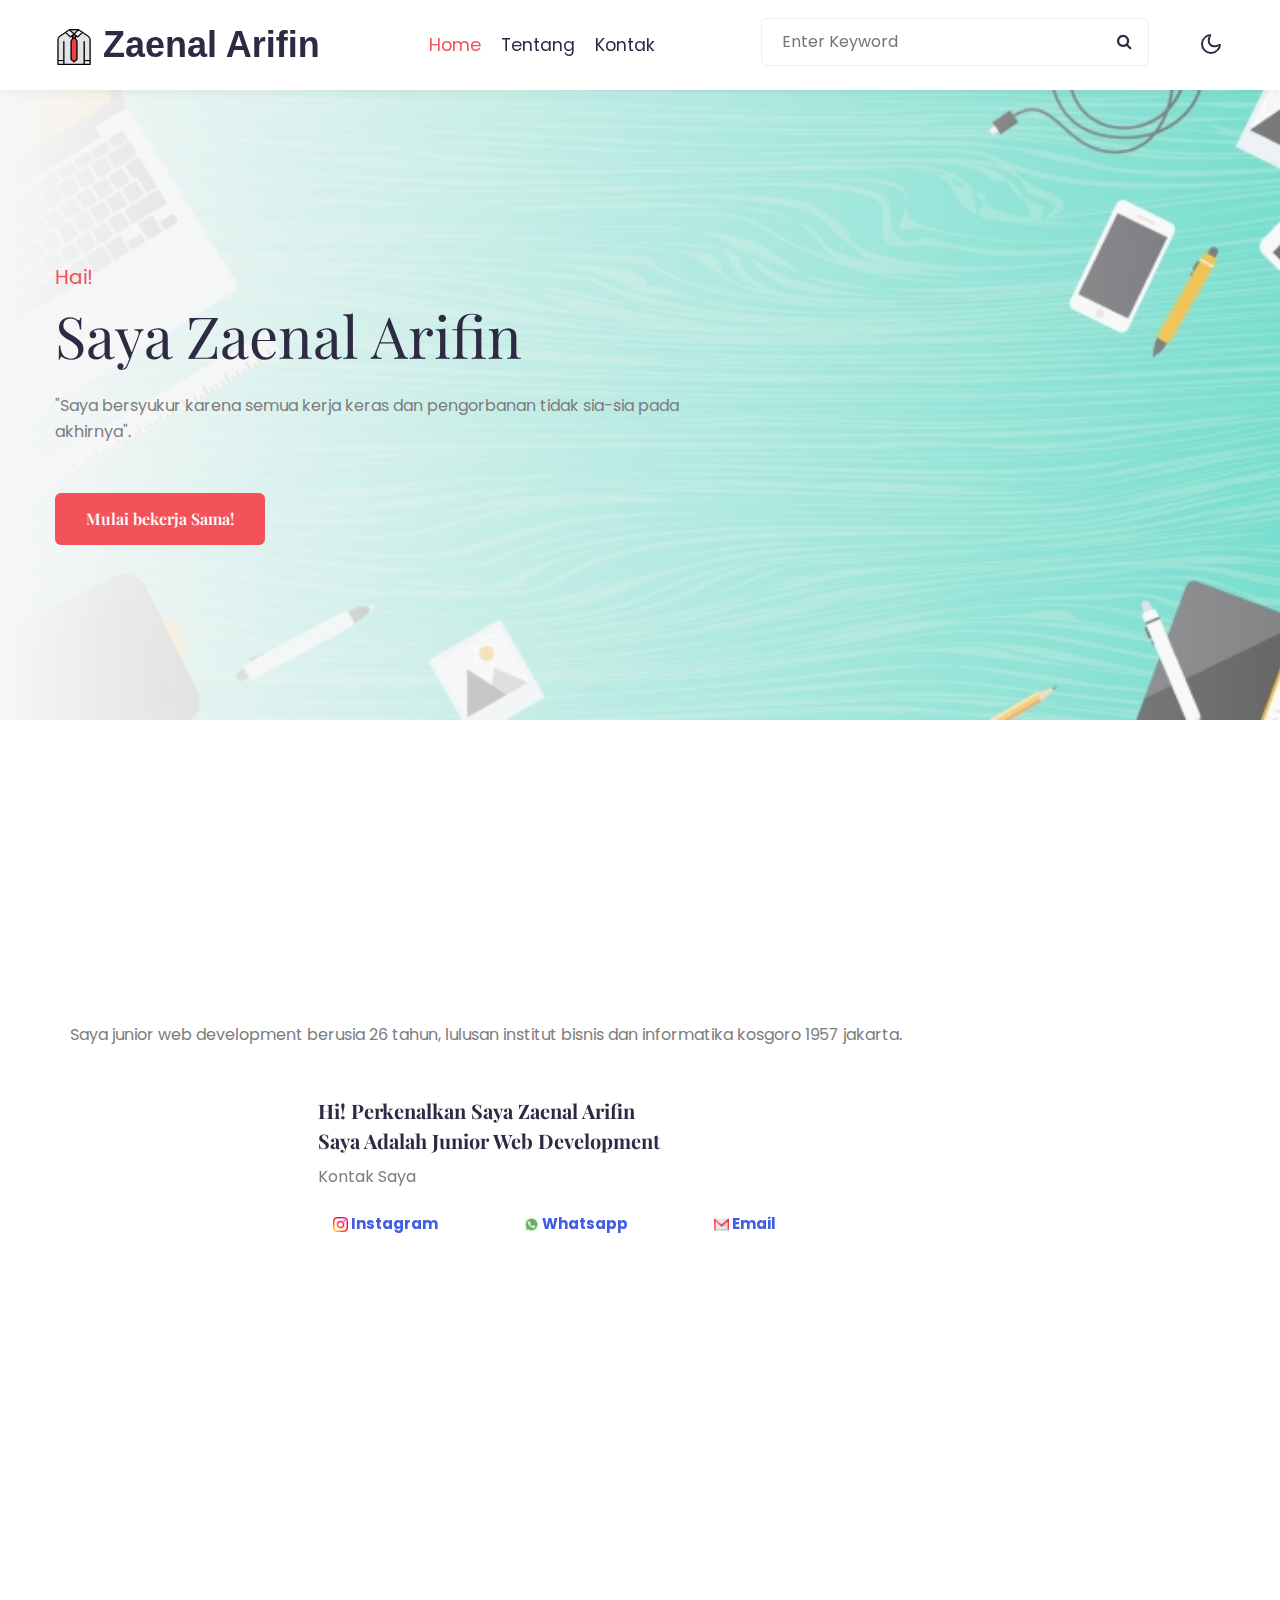
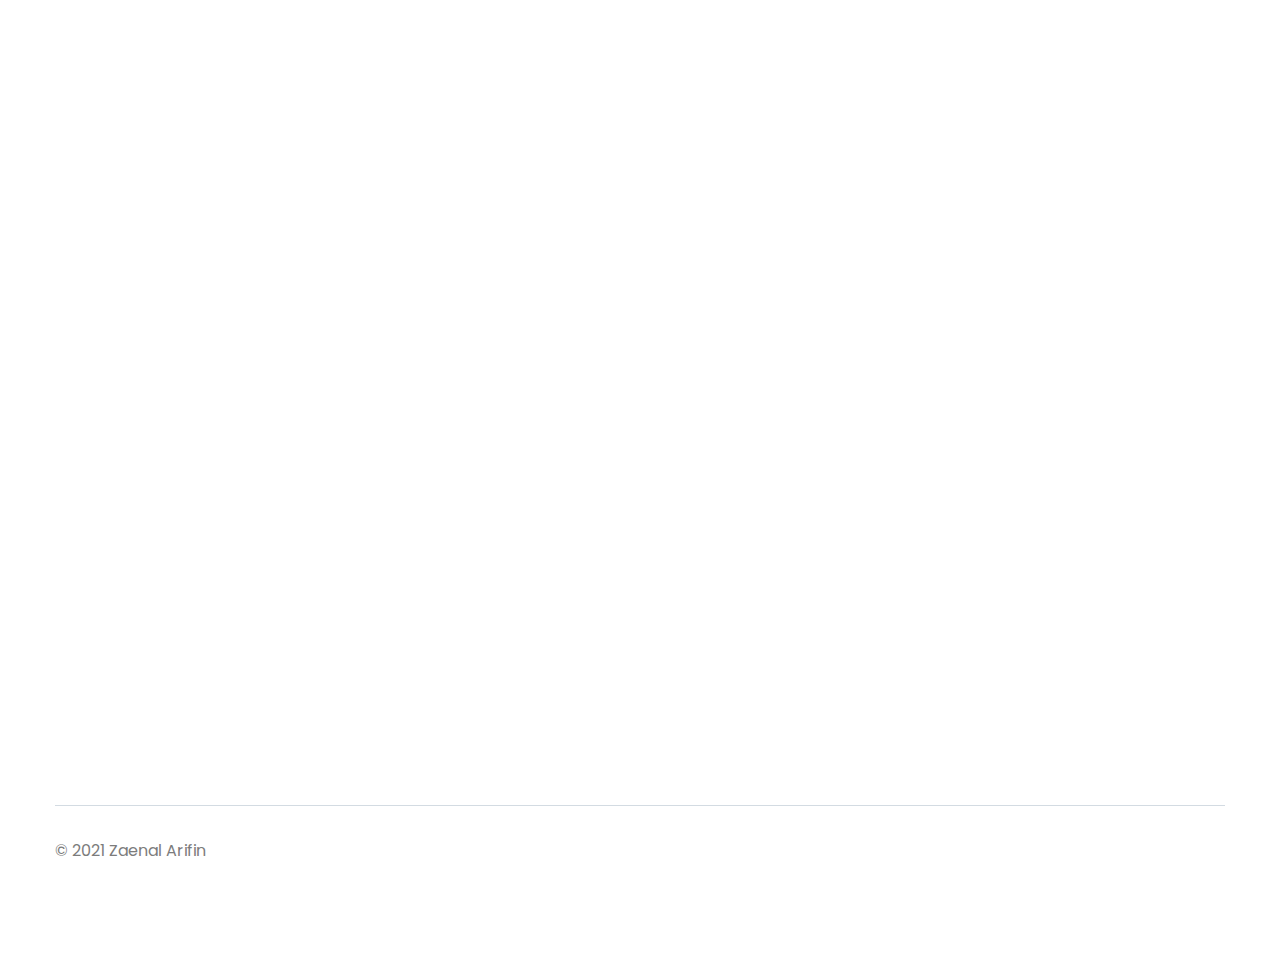
==== index.html @ 5251af4c "first commit" ====
<!--
Author: W3layouts
Author URL: http://w3layouts.com
-->
<!doctype html>
<html lang="zxx">
<head>
  <!-- Required meta tags -->
  <meta charset="utf-8">
  <meta name="viewport" content="width=device-width, initial-scale=1, shrink-to-fit=no">
  <meta name="keywords"
    content="Reprise Responsive web template, Bootstrap Web Templates" />
  <title>Zaenal Arifin S.Kom</title>
  <link href="//fonts.googleapis.com/css2?family=Playfair+Display:ital,wght@0,400;0,600;0,700;1,400&display=swap"
    rel="stylesheet">
  <link href="//fonts.googleapis.com/css2?family=Poppins:wght@400;600;700&display=swap" rel="stylesheet">
  <!-- Template CSS -->
  <link rel="stylesheet" href="assets/css/style-starter.css">
  <link rel="stylesheet" href="https://unpkg.com/aos@next/dist/aos.css" />
</head>
<body>
  <!-- header -->
  <header id="site-header" class="header fixed-top">
    <div class="container">
      <nav class="navbar navbar-expand-lg stroke">
        <a class="navbar-brand mr-xl-5 mr-lg-3" href="index.html">
          <img src="assets/images/working-suit.png" width="38" data-aos="fade-down"
     data-aos-easing="linear"
     data-aos-duration="2000"> Zaenal Arifin
        </a>
        <!-- if logo is image enable this   
      <a class="navbar-brand" href="#index.html">
          <img src="image-path" alt="Your logo" title="Your logo" style="height:35px;" />
      </a> -->
        <button class="navbar-toggler  collapsed bg-gradient" type="button" data-toggle="collapse"
          data-target="#navbarTogglerDemo02" aria-controls="navbarTogglerDemo02" aria-expanded="false"
          aria-label="Toggle navigation">
          <span class="navbar-toggler-icon fa icon-expand fa-bars"></span>
          <span class="navbar-toggler-icon fa icon-close fa-times"></span>
          </span>
        </button>

        <div class="collapse navbar-collapse" id="navbarTogglerDemo02">
          <ul class="navbar-nav mx-lg-auto">
            <li class="nav-item active">
              <a class="nav-link" href="index.html">Home <span class="sr-only">(current)</span></a>
            </li>
            <li class="nav-item">
              <a class="nav-link" href="about.html">Tentang</a>
            </li>
           
            <li class="nav-item mr-lg-5">
              <a class="nav-link" href="contact.html">Kontak</a>
            </li>
            <!--//search-right-->
            <div class="search-right ml-xl-5 mr-xl-0 mr-lg-3 ">
              <!--/search-form-->
              <form action="#" method="GET" class="search-box position-relative">
                <div class="input-search">
                  <input type="search" placeholder="Enter Keyword" name="search" required="required" autofocus=""
                    class="search-popup">

                  <button type="submit" class="btn search-btn"><i class="fa fa-search" aria-hidden="true"></i></button>
                </div>
              </form>
              <!--//search-form-->
            </div>
            <!--/search-right-->
          </ul>
        </div>
        <!-- toggle switch for light and dark theme -->
        <div class="mobile-position">
          <nav class="navigation">
            <div class="theme-switch-wrapper">
              <label class="theme-switch" for="checkbox">
                <input type="checkbox" id="checkbox">
                <div class="mode-container">
                  <i class="gg-sun"></i>
                  <i class="gg-moon"></i>
                </div>
              </label>
            </div>
          </nav>
        </div>
        <!-- //toggle switch for light and dark theme -->
      </nav>
    </div>
  </header>
  <!-- //header -->
  <!-- banner-section -->
  <section id="home" class="w3l-banner py-5"  data-aos="zoom-in">
    <div class="container">
      <div class="align-items-center">
        <div class="bannerw3-content mt-lg-0 mt-4">
          <span class="title-small">Hai!</span>
          <h3 class="mb-2 title">
            <span> Saya Zaenal Arifin <br>
               </h3>
          <p class="mt-4 pr-lg-5">"Saya bersyukur karena semua kerja keras dan pengorbanan tidak sia-sia pada akhirnya".</p>
          <div class="mt-sm-5 mt-4">
            <a class="btn btn-primary btn-style" href="contact.html"> Mulai bekerja Sama! </a>
          </div>
        </div>
      </div>
    </div>
  </section>
  <!-- //banner-section -->
  <!--/w3l-index2-->
  <section class="w3l-index2" id="about">
    <div class="midd-w3 py-5">
      <div class="container py-lg-5 py-md-3">
        <div class="row mx-auto text-center">
          <div class="col-lg-12 mt-lg-0 mt-5 text-left">
            <h5 class="title-subhny mb-2" ></h5>
            <h3 class="title-w3l" data-aos="fade-up-right"><span>“Semua orang di negara ini harus belajar memprogram komputer, karena komputer mengajarkan Anda cara berpikir.” ~ Steve Job.</span></h3>
            <p class="mt-4">Saya junior web development berusia 26 tahun, lulusan institut bisnis dan informatika kosgoro 1957 jakarta.</p>
            <div class="about-pic-grids row no-gutters mt-5" >
              <div class="col-md-3 position-relative person-img">
                <img src="assets/images/zaenalred.jpg" alt="" class="radius-image img-fluid" data-aos="fade-right">
              </div>
              <div class="col-md-9 about-pic-info pl-lg-5 mt-md-0 mt-2">
                <h4>Hi! Perkenalkan Saya Zaenal Arifin <br> Saya Adalah Junior Web Development</h4>
                <p class="title mt-2">
                  Kontak Saya </p>
                <div class="social-column-3 mt-3">
                  <a href="https://www.instagram.com/zynarifin/" target="_blank" class="instagram">
                      <img src="assets/images/instagram.png" width="15px">
                    <span class="social-text">Instagram</span>
                  </a>

                  <a href="https://wa.me/6282280502020?" target="_blank" class="instagram">
                      <img src="assets/images/whatsapp.png" width="15px">
                    <span class="social-text">Whatsapp</span>
                  </a>
                
                  <a href="gmailto:zaenalskom21@gmail.com"  target="_blank" class="instagram">
                   <img src="assets/images/gmail.png" width="15px">
                    <span class="social-text">Email</span>
                  </a>
                </div>
              </div>
            </div>

          </div>
        </div>
      </div>
    </div>
  </section>
  <!-- //w3l-index2-->
  <!--/w3l-education-->
  <section class="w3lhny-timeline py-5" id="education" data-aos="fade-up-left">
    <div class="container py-lg-5 py-md-3 py-2">
      <div class="title-content text-center">
        <h6 class="title-subhny"></h6>
        <h3 class="title-w3l mb-sm-5 mb-4 pb-lg-2"> <span>
          </span>
          Pengalaman  Kerja dan Pendidikan</h3>
      </div>
      <div class="w3l-educatiob-job-info mt-lg-5 mt-3 pt-lg-2">
        <ul class="m-timeline">
          <li>
            <div class="m-timeline__date">
              <span>2017-2021</span> -Dinas Pertamanan dan Hutan Kota DKI Jakarta
            </div>

            <p>
              Tim Survey Lapangan
            </p>
          </li>

          <li>
            <div class="m-timeline__date">
              <span>2021</span> - Freelancer Projek Website Company Profile
            </div>

            <p><a href="https://pojangmacha.github.io/pojangmacha.github.aio/">Kemitraan Pojangmacha Korean Street Food</p></a>

          </li>

          <li>
              <div class="m-timeline__date">
              <span>2021</span> -  Freelancer Projek Website Company Profile
            </div>

            <p><a href="https://kreditmotorhonda.github.io/kreditmotor.github.io/">Kredit Motor Honda</p></a>
          </li>

          <li>
            <div class="m-timeline__date">
              <span>2021</span> -  Freelancer Projek Website Company Profile
            </div>

            <p><a href="https://tembakaurakyat.github.io/TembakauRakyat/">Tembakau Rakyat +62</p></a>
          </li>

          </li>
          <li>
            <div class="m-timeline__date">
              <span>2021</span> - Institut Bisnis dan Informatika Kosgoro 1957 Jakarta
            </div>
            <p>
              Fakultas Ilmu Komputer (Sistem Informasi)
            </p>
          </li>
        </ul>
      </div>
    </div>
  </section>
  <!--//w3l-education-->

  <!-- Footers-14 -->

    <footer class="w3l-footers-14 py-5">
      <div class="container py-md-5 py-sm-3">
            <div class="footer-image">
              <img src="" class="img-fluid radius-image">
            </div>
            <div class="text-grid grid-column">
              <div class="footers14-bottom d-flex">
          <div class="copyright">
            <p>© 2021 Zaenal Arifin </p>
          </div>
  
    <!-- move top -->
    <button onclick="topFunction()" id="movetop" title="Go to top">
      &uarr;
    </button>
    <script>
      // When the user scrolls down 20px from the top of the document, show the button
      window.onscroll = function () {
        scrollFunction()
      };

      function scrollFunction() {
        if (document.body.scrollTop > 20 || document.documentElement.scrollTop > 20) {
          document.getElementById("movetop").style.display = "block";
        } else {
          document.getElementById("movetop").style.display = "none";
        }
      }

      // When the user clicks on the button, scroll to the top of the document
      function topFunction() {
        document.body.scrollTop = 0;
        document.documentElement.scrollTop = 0;
      }
    </script>
    <!-- /move top -->

  </footer>
  <!-- Footers-14 -->
  <!-- Template JavaScript -->
  <script src="assets/js/jquery-3.3.1.min.js"></script>
  <script src="assets/js/theme-change.js"></script>
   <!--/carousel-->
  <script src="assets/js/owl.carousel.js"></script>
  <script>
    $(document).ready(function () {
      $("#owl-demo1").owlCarousel({
        loop: true,
        nav: false,
        responsiveClass: true,
        responsive: {
          0: {
            items: 1,
            nav: false
          },
          736: {
            items: 1,
            nav: false
          }
        }
      })
    })
  </script>
  <!-- //script for tesimonials carousel slider -->
  <!-- gallery popup js -->
  <script src="assets/js/smartphoto.js"></script>
  <script>
    document.addEventListener('DOMContentLoaded', function () {
      const sm = new SmartPhoto(".js-img-viwer", {
        showAnimation: false
      });
      // sm.destroy();
    });
  </script>
  <!-- //gallery popup js -->
  <!-- disable body scroll which navbar is in active -->
  <script>
    $(function () {
      $('.navbar-toggler').click(function () {
        $('body').toggleClass('noscroll');
      })
    });
  </script>
  <!-- disable body scroll which navbar is in active -->


  <!--/MENU-JS-->
  <script>
    $(window).on("scroll", function () {
      var scroll = $(window).scrollTop();

      if (scroll >= 80) {
        $("#site-header").addClass("nav-fixed");
      } else {
        $("#site-header").removeClass("nav-fixed");
      }
    });

    //Main navigation Active Class Add Remove
    $(".navbar-toggler").on("click", function () {
      $("header").toggleClass("active");
    });
    $(document).on("ready", function () {
      if ($(window).width() > 991) {
        $("header").removeClass("active");
      }
      $(window).on("resize", function () {
        if ($(window).width() > 991) {
          $("header").removeClass("active");
        }
      });
    });
  </script>
  <!--//MENU-JS-->
  <script src="assets/js/bootstrap.min.js"></script>

  </script>
          <script src="https://unpkg.com/aos@next/dist/aos.js"></script>
         <script>
          AOS.init();
         </script>

</body>

</html>
---- assets/css/style-starter.css ----
@charset "UTF-8";
/*--
Author: W3layouts
Author URL: http://w3layouts.com
--*/
/*!
 * Bootstrap v4.4.1 (https://getbootstrap.com/)
 * Copyright 2011-2019 The Bootstrap Authors
 * Copyright 2011-2019 Twitter, Inc.
 * Licensed under MIT (https://github.com/twbs/bootstrap/blob/master/LICENSE)
 */
:root {
  --blue: #007bff;
  --indigo: #6610f2;
  --purple: #6f42c1;
  --pink: #e83e8c;
  --red: #dc3545;
  --orange: #fd7e14;
  --yellow: #ffc107;
  --green: #28a745;
  --teal: #20c997;
  --cyan: #17a2b8;
  --white: #fff;
  --gray: #6c757d;
  --gray-dark: #343a40;
  --primary: #F42A2A;
  --secondary: #f8b195;
  --success: #28a745;
  --info: #17a2b8;
  --warning: #ffc107;
  --danger: #dc3545;
  --light: #f8f9fa;
  --dark: #343a40;
  --breakpoint-xs: 0;
  --breakpoint-sm: 576px;
  --breakpoint-md: 768px;
  --breakpoint-lg: 992px;
  --breakpoint-xl: 1200px;
  --font-family-sans-serif: -apple-system, BlinkMacSystemFont, "Segoe UI", Roboto, "Helvetica Neue", Arial, "Noto Sans", sans-serif, "Apple Color Emoji", "Segoe UI Emoji", "Segoe UI Symbol", "Noto Color Emoji";
  --font-family-monospace: SFMono-Regular, Menlo, Monaco, Consolas, "Liberation Mono", "Courier New", monospace;
}

*,
*::before,
*::after {
  box-sizing: border-box;
}

html {
  font-family: sans-serif;
  line-height: 1.15;
  -webkit-text-size-adjust: 100%;
  -webkit-tap-highlight-color: rgba(0, 0, 0, 0);
}

article,
aside,
figcaption,
figure,
footer,
header,
hgroup,
main,
nav,
section {
  display: block;
}

body {
  margin: 0;
  font-family: -apple-system, BlinkMacSystemFont, "Segoe UI", Roboto, "Helvetica Neue", Arial, "Noto Sans", sans-serif, "Apple Color Emoji", "Segoe UI Emoji", "Segoe UI Symbol", "Noto Color Emoji";
  font-size: 1rem;
  font-weight: 400;
  line-height: 1.5;
  color: #212529;
  text-align: left;
  background-color: #fff;
}

[tabindex="-1"]:focus:not(:focus-visible) {
  outline: 0 !important;
}

hr {
  box-sizing: content-box;
  height: 0;
  overflow: visible;
}

h1,
h2,
h3,
h4,
h5,
h6 {
  margin-top: 0;
  margin-bottom: 0.5rem;
}

p {
  margin-top: 0;
  margin-bottom: 1rem;
}

abbr[title],
abbr[data-original-title] {
  text-decoration: underline;
  -webkit-text-decoration: underline dotted;
  text-decoration: underline dotted;
  cursor: help;
  border-bottom: 0;
  -webkit-text-decoration-skip-ink: none;
  text-decoration-skip-ink: none;
}

address {
  margin-bottom: 1rem;
  font-style: normal;
  line-height: inherit;
}

ol,
ul,
dl {
  margin-top: 0;
  margin-bottom: 1rem;
}

ol ol,
ul ul,
ol ul,
ul ol {
  margin-bottom: 0;
}

dt {
  font-weight: 700;
}

dd {
  margin-bottom: .5rem;
  margin-left: 0;
}

blockquote {
  margin: 0 0 1rem;
}

b,
strong {
  font-weight: bolder;
}

small {
  font-size: 80%;
}

sub,
sup {
  position: relative;
  font-size: 75%;
  line-height: 0;
  vertical-align: baseline;
}

sub {
  bottom: -.25em;
}

sup {
  top: -.5em;
}

a {
  color: var(--primary-color);
  text-decoration: none;
  background-color: transparent;
}

a:hover {
  color: var(--primary-color);
  text-decoration: underline;
}

a:not([href]) {
  color: inherit;
  text-decoration: none;
}

a:not([href]):hover {
  color: inherit;
  text-decoration: none;
}

pre,
code,
kbd,
samp {
  font-family: SFMono-Regular, Menlo, Monaco, Consolas, "Liberation Mono", "Courier New", monospace;
  font-size: 1em;
}

pre {
  margin-top: 0;
  margin-bottom: 1rem;
  overflow: auto;
}

figure {
  margin: 0 0 1rem;
}

img {
  vertical-align: middle;
  border-style: none;
}

svg {
  overflow: hidden;
  vertical-align: middle;
}

table {
  border-collapse: collapse;
}

caption {
  padding-top: 0.75rem;
  padding-bottom: 0.75rem;
  color: #6c757d;
  text-align: left;
  caption-side: bottom;
}

th {
  text-align: inherit;
}

label {
  display: inline-block;
  margin-bottom: 0.5rem;
}

button {
  border-radius: 0;
}

button:focus {
  outline: 1px dotted;
  outline: 5px auto -webkit-focus-ring-color;
}

input,
button,
select,
optgroup,
textarea {
  margin: 0;
  font-family: inherit;
  font-size: inherit;
  line-height: inherit;
}

button,
input {
  overflow: visible;
}

button,
select {
  text-transform: none;
}

select {
  word-wrap: normal;
}

button,
[type="button"],
[type="reset"],
[type="submit"] {
  -webkit-appearance: button;
}

button:not(:disabled),
[type="button"]:not(:disabled),
[type="reset"]:not(:disabled),
[type="submit"]:not(:disabled) {
  cursor: pointer;
}

button::-moz-focus-inner,
[type="button"]::-moz-focus-inner,
[type="reset"]::-moz-focus-inner,
[type="submit"]::-moz-focus-inner {
  padding: 0;
  border-style: none;
}

input[type="radio"],
input[type="checkbox"] {
  box-sizing: border-box;
  padding: 0;
}

input[type="date"],
input[type="time"],
input[type="datetime-local"],
input[type="month"] {
  -webkit-appearance: listbox;
}

textarea {
  overflow: auto;
  resize: vertical;
}

fieldset {
  min-width: 0;
  padding: 0;
  margin: 0;
  border: 0;
}

legend {
  display: block;
  width: 100%;
  max-width: 100%;
  padding: 0;
  margin-bottom: .5rem;
  font-size: 1.5rem;
  line-height: inherit;
  color: inherit;
  white-space: normal;
}

@media (max-width: 1200px) {
  legend {
    font-size: calc(1.275rem + 0.3vw);
  }
}

progress {
  vertical-align: baseline;
}

[type="number"]::-webkit-inner-spin-button,
[type="number"]::-webkit-outer-spin-button {
  height: auto;
}

[type="search"] {
  outline-offset: -2px;
  -webkit-appearance: none;
}

[type="search"]::-webkit-search-decoration {
  -webkit-appearance: none;
}

::-webkit-file-upload-button {
  font: inherit;
  -webkit-appearance: button;
}

output {
  display: inline-block;
}

summary {
  display: list-item;
  cursor: pointer;
}

template {
  display: none;
}

[hidden] {
  display: none !important;
}

.h1,
.h2,
.h3,
.h4,
.h5,
.h6 {
  font-family: 'Playfair Display', serif;
  line-height: 1.2;
}

h1,
.h1 {
  font-size: 2.5rem;
}

@media (max-width: 1200px) {

  h1,
  .h1 {
    font-size: calc(1.375rem + 1.5vw);
  }
}

h2,
.h2 {
  font-size: 2rem;
}

@media (max-width: 1200px) {

  h2,
  .h2 {
    font-size: calc(1.325rem + 0.9vw);
  }
}

h3,
.h3 {
  font-size: 1.75rem;
}

@media (max-width: 1200px) {

  h3,
  .h3 {
    font-size: calc(1.3rem + 0.6vw);
  }
}

h4,
.h4 {
  font-size: 1.5rem;
}

@media (max-width: 1200px) {

  h4,
  .h4 {
    font-size: calc(1.275rem + 0.3vw);
  }
}

h5,
.h5 {
  font-size: 1.25rem;
}

h6,
.h6 {
  font-size: 1rem;
}

.lead {
  font-size: 1.25rem;
  font-weight: 300;
}

.display-1 {
  font-size: 6rem;
  font-weight: 300;
  line-height: 1.2;
}

@media (max-width: 1200px) {
  .display-1 {
    font-size: calc(1.725rem + 5.7vw);
  }
}

.display-2 {
  font-size: 5.5rem;
  font-weight: 300;
  line-height: 1.2;
}

@media (max-width: 1200px) {
  .display-2 {
    font-size: calc(1.675rem + 5.1vw);
  }
}

.display-3 {
  font-size: 4.5rem;
  font-weight: 300;
  line-height: 1.2;
}

@media (max-width: 1200px) {
  .display-3 {
    font-size: calc(1.575rem + 3.9vw);
  }
}

.display-4 {
  font-size: 3.5rem;
  font-weight: 300;
  line-height: 1.2;
}

@media (max-width: 1200px) {
  .display-4 {
    font-size: calc(1.475rem + 2.7vw);
  }
}

hr {
  margin-top: 1rem;
  margin-bottom: 1rem;
  border: 0;
  border-top: 1px solid rgba(0, 0, 0, 0.1);
}

small,
.small {
  font-size: 80%;
  font-weight: 400;
}

mark,
.mark {
  padding: 0.2em;
  background-color: #fcf8e3;
}

.list-unstyled {
  padding-left: 0;
  list-style: none;
}

.list-inline {
  padding-left: 0;
  list-style: none;
}

.list-inline-item {
  display: inline-block;
}

.list-inline-item:not(:last-child) {
  margin-right: 0.5rem;
}

.initialism {
  font-size: 90%;
  text-transform: uppercase;
}

.blockquote {
  margin-bottom: 1rem;
  font-size: 1.25rem;
}

.blockquote-footer {
  display: block;
  font-size: 80%;
  color: #6c757d;
}

.blockquote-footer::before {
  content: "\2014\00A0";
}

.img-fluid {
  max-width: 100%;
  height: auto;
}

.img-thumbnail {
  padding: 0.25rem;
  background-color: #fff;
  border: 1px solid #dee2e6;
  border-radius: 0.25rem;
  max-width: 100%;
  height: auto;
}

.figure {
  display: inline-block;
}

.figure-img {
  margin-bottom: 0.5rem;
  line-height: 1;
}

.figure-caption {
  font-size: 90%;
  color: #6c757d;
}

code {
  font-size: 87.5%;
  color: #e83e8c;
  word-wrap: break-word;
}

a>code {
  color: inherit;
}

kbd {
  padding: 0.2rem 0.4rem;
  font-size: 87.5%;
  color: #fff;
  background-color: #212529;
  border-radius: 0.2rem;
}

kbd kbd {
  padding: 0;
  font-size: 100%;
  font-weight: 700;
}

pre {
  display: block;
  font-size: 87.5%;
  color: #212529;
}

pre code {
  font-size: inherit;
  color: inherit;
  word-break: normal;
}

.pre-scrollable {
  max-height: 340px;
  overflow-y: scroll;
}

.container {
  width: 100%;
  padding-right: 15px;
  padding-left: 15px;
  margin-right: auto;
  margin-left: auto;
}

@media (min-width: 576px) {
  .container {
    max-width: 540px;
  }
}

@media (min-width: 768px) {
  .container {
    max-width: 720px;
  }
}

@media (min-width: 992px) {
  .container {
    max-width: 960px;
  }
}

@media (min-width: 1200px) {
  .container {
    max-width: 1140px;
  }
}

.container-fluid,
.container-sm,
.container-md,
.container-lg,
.container-xl {
  width: 100%;
  padding-right: 15px;
  padding-left: 15px;
  margin-right: auto;
  margin-left: auto;
}

@media (min-width: 576px) {

  .container,
  .container-sm {
    max-width: 540px;
  }
}

@media (min-width: 768px) {

  .container,
  .container-sm,
  .container-md {
    max-width: 720px;
  }
}

@media (min-width: 992px) {

  .container,
  .container-sm,
  .container-md,
  .container-lg {
    max-width: 960px;
  }
}

@media (min-width: 1200px) {

  .container,
  .container-sm,
  .container-md,
  .container-lg,
  .container-xl {
    max-width: 1140px;
  }
}

.row {
  display: flex;
  flex-wrap: wrap;
  margin-right: -15px;
  margin-left: -15px;
}

.no-gutters {
  margin-right: 0;
  margin-left: 0;
}

.no-gutters>.col,
.no-gutters>[class*="col-"] {
  padding-right: 0;
  padding-left: 0;
}

.col-1,
.col-2,
.col-3,
.col-4,
.col-5,
.col-6,
.col-7,
.col-8,
.col-9,
.col-10,
.col-11,
.col-12,
.col,
.col-auto,
.col-sm-1,
.col-sm-2,
.col-sm-3,
.col-sm-4,
.col-sm-5,
.col-sm-6,
.col-sm-7,
.col-sm-8,
.col-sm-9,
.col-sm-10,
.col-sm-11,
.col-sm-12,
.col-sm,
.col-sm-auto,
.col-md-1,
.col-md-2,
.col-md-3,
.col-md-4,
.col-md-5,
.col-md-6,
.col-md-7,
.col-md-8,
.col-md-9,
.col-md-10,
.col-md-11,
.col-md-12,
.col-md,
.col-md-auto,
.col-lg-1,
.col-lg-2,
.col-lg-3,
.col-lg-4,
.col-lg-5,
.col-lg-6,
.col-lg-7,
.col-lg-8,
.col-lg-9,
.col-lg-10,
.col-lg-11,
.col-lg-12,
.col-lg,
.col-lg-auto,
.col-xl-1,
.col-xl-2,
.col-xl-3,
.col-xl-4,
.col-xl-5,
.col-xl-6,
.col-xl-7,
.col-xl-8,
.col-xl-9,
.col-xl-10,
.col-xl-11,
.col-xl-12,
.col-xl,
.col-xl-auto {
  position: relative;
  width: 100%;
  padding-right: 15px;
  padding-left: 15px;
}

.col {
  flex-basis: 0;
  flex-grow: 1;
  max-width: 100%;
}

.row-cols-1>* {
  flex: 0 0 100%;
  max-width: 100%;
}

.row-cols-2>* {
  flex: 0 0 50%;
  max-width: 50%;
}

.row-cols-3>* {
  flex: 0 0 33.33333%;
  max-width: 33.33333%;
}

.row-cols-4>* {
  flex: 0 0 25%;
  max-width: 25%;
}

.row-cols-5>* {
  flex: 0 0 20%;
  max-width: 20%;
}

.row-cols-6>* {
  flex: 0 0 16.66667%;
  max-width: 16.66667%;
}

.col-auto {
  flex: 0 0 auto;
  width: auto;
  max-width: 100%;
}

.col-1 {
  flex: 0 0 8.33333%;
  max-width: 8.33333%;
}

.col-2 {
  flex: 0 0 16.66667%;
  max-width: 16.66667%;
}

.col-3 {
  flex: 0 0 25%;
  max-width: 25%;
}

.col-4 {
  flex: 0 0 33.33333%;
  max-width: 33.33333%;
}

.col-5 {
  flex: 0 0 41.66667%;
  max-width: 41.66667%;
}

.col-6 {
  flex: 0 0 50%;
  max-width: 50%;
}

.col-7 {
  flex: 0 0 58.33333%;
  max-width: 58.33333%;
}

.col-8 {
  flex: 0 0 66.66667%;
  max-width: 66.66667%;
}

.col-9 {
  flex: 0 0 75%;
  max-width: 75%;
}

.col-10 {
  flex: 0 0 83.33333%;
  max-width: 83.33333%;
}

.col-11 {
  flex: 0 0 91.66667%;
  max-width: 91.66667%;
}

.col-12 {
  flex: 0 0 100%;
  max-width: 100%;
}

.order-first {
  order: -1;
}

.order-last {
  order: 13;
}

.order-0 {
  order: 0;
}

.order-1 {
  order: 1;
}

.order-2 {
  order: 2;
}

.order-3 {
  order: 3;
}

.order-4 {
  order: 4;
}

.order-5 {
  order: 5;
}

.order-6 {
  order: 6;
}

.order-7 {
  order: 7;
}

.order-8 {
  order: 8;
}

.order-9 {
  order: 9;
}

.order-10 {
  order: 10;
}

.order-11 {
  order: 11;
}

.order-12 {
  order: 12;
}

.offset-1 {
  margin-left: 8.33333%;
}

.offset-2 {
  margin-left: 16.66667%;
}

.offset-3 {
  margin-left: 25%;
}

.offset-4 {
  margin-left: 33.33333%;
}

.offset-5 {
  margin-left: 41.66667%;
}

.offset-6 {
  margin-left: 50%;
}

.offset-7 {
  margin-left: 58.33333%;
}

.offset-8 {
  margin-left: 66.66667%;
}

.offset-9 {
  margin-left: 75%;
}

.offset-10 {
  margin-left: 83.33333%;
}

.offset-11 {
  margin-left: 91.66667%;
}

@media (min-width: 576px) {
  .col-sm {
    flex-basis: 0;
    flex-grow: 1;
    max-width: 100%;
  }

  .row-cols-sm-1>* {
    flex: 0 0 100%;
    max-width: 100%;
  }

  .row-cols-sm-2>* {
    flex: 0 0 50%;
    max-width: 50%;
  }

  .row-cols-sm-3>* {
    flex: 0 0 33.33333%;
    max-width: 33.33333%;
  }

  .row-cols-sm-4>* {
    flex: 0 0 25%;
    max-width: 25%;
  }

  .row-cols-sm-5>* {
    flex: 0 0 20%;
    max-width: 20%;
  }

  .row-cols-sm-6>* {
    flex: 0 0 16.66667%;
    max-width: 16.66667%;
  }

  .col-sm-auto {
    flex: 0 0 auto;
    width: auto;
    max-width: 100%;
  }

  .col-sm-1 {
    flex: 0 0 8.33333%;
    max-width: 8.33333%;
  }

  .col-sm-2 {
    flex: 0 0 16.66667%;
    max-width: 16.66667%;
  }

  .col-sm-3 {
    flex: 0 0 25%;
    max-width: 25%;
  }

  .col-sm-4 {
    flex: 0 0 33.33333%;
    max-width: 33.33333%;
  }

  .col-sm-5 {
    flex: 0 0 41.66667%;
    max-width: 41.66667%;
  }

  .col-sm-6 {
    flex: 0 0 50%;
    max-width: 50%;
  }

  .col-sm-7 {
    flex: 0 0 58.33333%;
    max-width: 58.33333%;
  }

  .col-sm-8 {
    flex: 0 0 66.66667%;
    max-width: 66.66667%;
  }

  .col-sm-9 {
    flex: 0 0 75%;
    max-width: 75%;
  }

  .col-sm-10 {
    flex: 0 0 83.33333%;
    max-width: 83.33333%;
  }

  .col-sm-11 {
    flex: 0 0 91.66667%;
    max-width: 91.66667%;
  }

  .col-sm-12 {
    flex: 0 0 100%;
    max-width: 100%;
  }

  .order-sm-first {
    order: -1;
  }

  .order-sm-last {
    order: 13;
  }

  .order-sm-0 {
    order: 0;
  }

  .order-sm-1 {
    order: 1;
  }

  .order-sm-2 {
    order: 2;
  }

  .order-sm-3 {
    order: 3;
  }

  .order-sm-4 {
    order: 4;
  }

  .order-sm-5 {
    order: 5;
  }

  .order-sm-6 {
    order: 6;
  }

  .order-sm-7 {
    order: 7;
  }

  .order-sm-8 {
    order: 8;
  }

  .order-sm-9 {
    order: 9;
  }

  .order-sm-10 {
    order: 10;
  }

  .order-sm-11 {
    order: 11;
  }

  .order-sm-12 {
    order: 12;
  }

  .offset-sm-0 {
    margin-left: 0;
  }

  .offset-sm-1 {
    margin-left: 8.33333%;
  }

  .offset-sm-2 {
    margin-left: 16.66667%;
  }

  .offset-sm-3 {
    margin-left: 25%;
  }

  .offset-sm-4 {
    margin-left: 33.33333%;
  }

  .offset-sm-5 {
    margin-left: 41.66667%;
  }

  .offset-sm-6 {
    margin-left: 50%;
  }

  .offset-sm-7 {
    margin-left: 58.33333%;
  }

  .offset-sm-8 {
    margin-left: 66.66667%;
  }

  .offset-sm-9 {
    margin-left: 75%;
  }

  .offset-sm-10 {
    margin-left: 83.33333%;
  }

  .offset-sm-11 {
    margin-left: 91.66667%;
  }
}

@media (min-width: 768px) {
  .col-md {
    flex-basis: 0;
    flex-grow: 1;
    max-width: 100%;
  }

  .row-cols-md-1>* {
    flex: 0 0 100%;
    max-width: 100%;
  }

  .row-cols-md-2>* {
    flex: 0 0 50%;
    max-width: 50%;
  }

  .row-cols-md-3>* {
    flex: 0 0 33.33333%;
    max-width: 33.33333%;
  }

  .row-cols-md-4>* {
    flex: 0 0 25%;
    max-width: 25%;
  }

  .row-cols-md-5>* {
    flex: 0 0 20%;
    max-width: 20%;
  }

  .row-cols-md-6>* {
    flex: 0 0 16.66667%;
    max-width: 16.66667%;
  }

  .col-md-auto {
    flex: 0 0 auto;
    width: auto;
    max-width: 100%;
  }

  .col-md-1 {
    flex: 0 0 8.33333%;
    max-width: 8.33333%;
  }

  .col-md-2 {
    flex: 0 0 16.66667%;
    max-width: 16.66667%;
  }

  .col-md-3 {
    flex: 0 0 25%;
    max-width: 25%;
  }

  .col-md-4 {
    flex: 0 0 33.33333%;
    max-width: 33.33333%;
  }

  .col-md-5 {
    flex: 0 0 41.66667%;
    max-width: 41.66667%;
  }

  .col-md-6 {
    flex: 0 0 50%;
    max-width: 50%;
  }

  .col-md-7 {
    flex: 0 0 58.33333%;
    max-width: 58.33333%;
  }

  .col-md-8 {
    flex: 0 0 66.66667%;
    max-width: 66.66667%;
  }

  .col-md-9 {
    flex: 0 0 75%;
    max-width: 75%;
  }

  .col-md-10 {
    flex: 0 0 83.33333%;
    max-width: 83.33333%;
  }

  .col-md-11 {
    flex: 0 0 91.66667%;
    max-width: 91.66667%;
  }

  .col-md-12 {
    flex: 0 0 100%;
    max-width: 100%;
  }

  .order-md-first {
    order: -1;
  }

  .order-md-last {
    order: 13;
  }

  .order-md-0 {
    order: 0;
  }

  .order-md-1 {
    order: 1;
  }

  .order-md-2 {
    order: 2;
  }

  .order-md-3 {
    order: 3;
  }

  .order-md-4 {
    order: 4;
  }

  .order-md-5 {
    order: 5;
  }

  .order-md-6 {
    order: 6;
  }

  .order-md-7 {
    order: 7;
  }

  .order-md-8 {
    order: 8;
  }

  .order-md-9 {
    order: 9;
  }

  .order-md-10 {
    order: 10;
  }

  .order-md-11 {
    order: 11;
  }

  .order-md-12 {
    order: 12;
  }

  .offset-md-0 {
    margin-left: 0;
  }

  .offset-md-1 {
    margin-left: 8.33333%;
  }

  .offset-md-2 {
    margin-left: 16.66667%;
  }

  .offset-md-3 {
    margin-left: 25%;
  }

  .offset-md-4 {
    margin-left: 33.33333%;
  }

  .offset-md-5 {
    margin-left: 41.66667%;
  }

  .offset-md-6 {
    margin-left: 50%;
  }

  .offset-md-7 {
    margin-left: 58.33333%;
  }

  .offset-md-8 {
    margin-left: 66.66667%;
  }

  .offset-md-9 {
    margin-left: 75%;
  }

  .offset-md-10 {
    margin-left: 83.33333%;
  }

  .offset-md-11 {
    margin-left: 91.66667%;
  }
}

@media (min-width: 992px) {
  .col-lg {
    flex-basis: 0;
    flex-grow: 1;
    max-width: 100%;
  }

  .row-cols-lg-1>* {
    flex: 0 0 100%;
    max-width: 100%;
  }

  .row-cols-lg-2>* {
    flex: 0 0 50%;
    max-width: 50%;
  }

  .row-cols-lg-3>* {
    flex: 0 0 33.33333%;
    max-width: 33.33333%;
  }

  .row-cols-lg-4>* {
    flex: 0 0 25%;
    max-width: 25%;
  }

  .row-cols-lg-5>* {
    flex: 0 0 20%;
    max-width: 20%;
  }

  .row-cols-lg-6>* {
    flex: 0 0 16.66667%;
    max-width: 16.66667%;
  }

  .col-lg-auto {
    flex: 0 0 auto;
    width: auto;
    max-width: 100%;
  }

  .col-lg-1 {
    flex: 0 0 8.33333%;
    max-width: 8.33333%;
  }

  .col-lg-2 {
    flex: 0 0 16.66667%;
    max-width: 16.66667%;
  }

  .col-lg-3 {
    flex: 0 0 25%;
    max-width: 25%;
  }

  .col-lg-4 {
    flex: 0 0 33.33333%;
    max-width: 33.33333%;
  }

  .col-lg-5 {
    flex: 0 0 41.66667%;
    max-width: 41.66667%;
  }

  .col-lg-6 {
    flex: 0 0 50%;
    max-width: 50%;
  }

  .col-lg-7 {
    flex: 0 0 58.33333%;
    max-width: 58.33333%;
  }

  .col-lg-8 {
    flex: 0 0 66.66667%;
    max-width: 66.66667%;
  }

  .col-lg-9 {
    flex: 0 0 75%;
    max-width: 75%;
  }

  .col-lg-10 {
    flex: 0 0 83.33333%;
    max-width: 83.33333%;
  }

  .col-lg-11 {
    flex: 0 0 91.66667%;
    max-width: 91.66667%;
  }

  .col-lg-12 {
    flex: 0 0 100%;
    max-width: 100%;
  }

  .order-lg-first {
    order: -1;
  }

  .order-lg-last {
    order: 13;
  }

  .order-lg-0 {
    order: 0;
  }

  .order-lg-1 {
    order: 1;
  }

  .order-lg-2 {
    order: 2;
  }

  .order-lg-3 {
    order: 3;
  }

  .order-lg-4 {
    order: 4;
  }

  .order-lg-5 {
    order: 5;
  }

  .order-lg-6 {
    order: 6;
  }

  .order-lg-7 {
    order: 7;
  }

  .order-lg-8 {
    order: 8;
  }

  .order-lg-9 {
    order: 9;
  }

  .order-lg-10 {
    order: 10;
  }

  .order-lg-11 {
    order: 11;
  }

  .order-lg-12 {
    order: 12;
  }

  .offset-lg-0 {
    margin-left: 0;
  }

  .offset-lg-1 {
    margin-left: 8.33333%;
  }

  .offset-lg-2 {
    margin-left: 16.66667%;
  }

  .offset-lg-3 {
    margin-left: 25%;
  }

  .offset-lg-4 {
    margin-left: 33.33333%;
  }

  .offset-lg-5 {
    margin-left: 41.66667%;
  }

  .offset-lg-6 {
    margin-left: 50%;
  }

  .offset-lg-7 {
    margin-left: 58.33333%;
  }

  .offset-lg-8 {
    margin-left: 66.66667%;
  }

  .offset-lg-9 {
    margin-left: 75%;
  }

  .offset-lg-10 {
    margin-left: 83.33333%;
  }

  .offset-lg-11 {
    margin-left: 91.66667%;
  }
}

@media (min-width: 1200px) {
  .col-xl {
    flex-basis: 0;
    flex-grow: 1;
    max-width: 100%;
  }

  .row-cols-xl-1>* {
    flex: 0 0 100%;
    max-width: 100%;
  }

  .row-cols-xl-2>* {
    flex: 0 0 50%;
    max-width: 50%;
  }

  .row-cols-xl-3>* {
    flex: 0 0 33.33333%;
    max-width: 33.33333%;
  }

  .row-cols-xl-4>* {
    flex: 0 0 25%;
    max-width: 25%;
  }

  .row-cols-xl-5>* {
    flex: 0 0 20%;
    max-width: 20%;
  }

  .row-cols-xl-6>* {
    flex: 0 0 16.66667%;
    max-width: 16.66667%;
  }

  .col-xl-auto {
    flex: 0 0 auto;
    width: auto;
    max-width: 100%;
  }

  .col-xl-1 {
    flex: 0 0 8.33333%;
    max-width: 8.33333%;
  }

  .col-xl-2 {
    flex: 0 0 16.66667%;
    max-width: 16.66667%;
  }

  .col-xl-3 {
    flex: 0 0 25%;
    max-width: 25%;
  }

  .col-xl-4 {
    flex: 0 0 33.33333%;
    max-width: 33.33333%;
  }

  .col-xl-5 {
    flex: 0 0 41.66667%;
    max-width: 41.66667%;
  }

  .col-xl-6 {
    flex: 0 0 50%;
    max-width: 50%;
  }

  .col-xl-7 {
    flex: 0 0 58.33333%;
    max-width: 58.33333%;
  }

  .col-xl-8 {
    flex: 0 0 66.66667%;
    max-width: 66.66667%;
  }

  .col-xl-9 {
    flex: 0 0 75%;
    max-width: 75%;
  }

  .col-xl-10 {
    flex: 0 0 83.33333%;
    max-width: 83.33333%;
  }

  .col-xl-11 {
    flex: 0 0 91.66667%;
    max-width: 91.66667%;
  }

  .col-xl-12 {
    flex: 0 0 100%;
    max-width: 100%;
  }

  .order-xl-first {
    order: -1;
  }

  .order-xl-last {
    order: 13;
  }

  .order-xl-0 {
    order: 0;
  }

  .order-xl-1 {
    order: 1;
  }

  .order-xl-2 {
    order: 2;
  }

  .order-xl-3 {
    order: 3;
  }

  .order-xl-4 {
    order: 4;
  }

  .order-xl-5 {
    order: 5;
  }

  .order-xl-6 {
    order: 6;
  }

  .order-xl-7 {
    order: 7;
  }


  .order-xl-8 {
    order: 8;
  }

  .order-xl-9 {
    order: 9;
  }

  .order-xl-10 {
    order: 10;
  }

  .order-xl-11 {
    order: 11;
  }

  .order-xl-12 {
    order: 12;
  }

  .offset-xl-0 {
    margin-left: 0;
  }

  .offset-xl-1 {
    margin-left: 8.33333%;
  }


  .offset-xl-2 {
    margin-left: 16.66667%;
  }

  .offset-xl-3 {
    margin-left: 25%;
  }

  .offset-xl-4 {
    margin-left: 33.33333%;
  }

  .offset-xl-5 {
    margin-left: 41.66667%;
  }

  .offset-xl-6 {
    margin-left: 50%;
  }

  .offset-xl-7 {
    margin-left: 58.33333%;
  }

  .offset-xl-8 {
    margin-left: 66.66667%;
  }

  .offset-xl-9 {
    margin-left: 75%;
  }

  .offset-xl-10 {
    margin-left: 83.33333%;
  }

  .offset-xl-11 {
    margin-left: 91.66667%;
  }
}

.table {
  width: 100%;
  margin-bottom: 1rem;
  color: #212529;
}

.table th,
.table td {
  padding: 0.75rem;
  vertical-align: top;
  border-top: 1px solid #dee2e6;
}

.table thead th {
  vertical-align: bottom;
  border-bottom: 2px solid #dee2e6;
}

.table tbody+tbody {
  border-top: 2px solid #dee2e6;
}

.table-sm th,
.table-sm td {
  padding: 0.3rem;
}

.table-bordered {
  border: 1px solid #dee2e6;
}

.table-bordered th,
.table-bordered td {
  border: 1px solid #dee2e6;
}

.table-bordered thead th,
.table-bordered thead td {
  border-bottom-width: 2px;
}

.table-borderless th,
.table-borderless td,
.table-borderless thead th,
.table-borderless tbody+tbody {
  border: 0;
}

.table-striped tbody tr:nth-of-type(odd) {
  background-color: rgba(0, 0, 0, 0.05);
}

.table-hover tbody tr:hover {
  color: #212529;
  background-color: rgba(0, 0, 0, 0.075);
}

.table-primary,
.table-primary>th,
.table-primary>td {
  background-color: #dad1f2;
}

.table-primary th,
.table-primary td,
.table-primary thead th,
.table-primary tbody+tbody {
  border-color: #baa9e7;
}

.table-hover .table-primary:hover {
  background-color: #cabdec;
}

.table-hover .table-primary:hover>td,
.table-hover .table-primary:hover>th {
  background-color: #cabdec;
}

.table-secondary,
.table-secondary>th,
.table-secondary>td {
  background-color: #fde9e1;
}

.table-secondary th,
.table-secondary td,
.table-secondary thead th,
.table-secondary tbody+tbody {
  border-color: #fbd6c8;
}

.table-hover .table-secondary:hover {
  background-color: #fbd7c9;
}

.table-hover .table-secondary:hover>td,
.table-hover .table-secondary:hover>th {
  background-color: #fbd7c9;
}

.table-success,
.table-success>th,
.table-success>td {
  background-color: #c3e6cb;
}

.table-success th,
.table-success td,
.table-success thead th,
.table-success tbody+tbody {
  border-color: #8fd19e;
}

.table-hover .table-success:hover {
  background-color: #b1dfbb;
}

.table-hover .table-success:hover>td,
.table-hover .table-success:hover>th {
  background-color: #b1dfbb;
}

.table-info,
.table-info>th,
.table-info>td {
  background-color: #bee5eb;
}

.table-info th,
.table-info td,
.table-info thead th,
.table-info tbody+tbody {
  border-color: #86cfda;
}

.table-hover .table-info:hover {
  background-color: #abdde5;
}

.table-hover .table-info:hover>td,
.table-hover .table-info:hover>th {
  background-color: #abdde5;
}

.table-warning,
.table-warning>th,
.table-warning>td {
  background-color: #ffeeba;
}

.table-warning th,
.table-warning td,
.table-warning thead th,
.table-warning tbody+tbody {
  border-color: #ffdf7e;
}

.table-hover .table-warning:hover {
  background-color: #ffe8a1;
}

.table-hover .table-warning:hover>td,
.table-hover .table-warning:hover>th {
  background-color: #ffe8a1;
}

.table-danger,
.table-danger>th,
.table-danger>td {
  background-color: #f5c6cb;
}

.table-danger th,
.table-danger td,
.table-danger thead th,
.table-danger tbody+tbody {
  border-color: #ed969e;
}

.table-hover .table-danger:hover {
  background-color: #f1b0b7;
}

.table-hover .table-danger:hover>td,
.table-hover .table-danger:hover>th {
  background-color: #f1b0b7;
}

.table-light,
.table-light>th,
.table-light>td {
  background-color: #fdfdfe;
}

.table-light th,
.table-light td,
.table-light thead th,
.table-light tbody+tbody {
  border-color: #fbfcfc;
}

.table-hover .table-light:hover {
  background-color: #ececf6;
}

.table-hover .table-light:hover>td,
.table-hover .table-light:hover>th {
  background-color: #ececf6;
}

.table-dark,
.table-dark>th,
.table-dark>td {
  background-color: #c6c8ca;
}

.table-dark th,
.table-dark td,
.table-dark thead th,
.table-dark tbody+tbody {
  border-color: #95999c;
}

.table-hover .table-dark:hover {
  background-color: #b9bbbe;
}

.table-hover .table-dark:hover>td,
.table-hover .table-dark:hover>th {
  background-color: #b9bbbe;
}

.table-active,
.table-active>th,
.table-active>td {
  background-color: rgba(0, 0, 0, 0.075);
}

.table-hover .table-active:hover {
  background-color: rgba(0, 0, 0, 0.075);
}

.table-hover .table-active:hover>td,
.table-hover .table-active:hover>th {
  background-color: rgba(0, 0, 0, 0.075);
}

.table .thead-dark th {
  color: #fff;
  background-color: #343a40;
  border-color: #454d55;
}

.table .thead-light th {
  color: #495057;
  background-color: #e9ecef;
  border-color: #dee2e6;
}

.table-dark {
  color: #fff;
  background-color: #343a40;
}

.table-dark th,
.table-dark td,
.table-dark thead th {
  border-color: #454d55;
}

.table-dark.table-bordered {
  border: 0;
}

.table-dark.table-striped tbody tr:nth-of-type(odd) {
  background-color: rgba(255, 255, 255, 0.05);
}

.table-dark.table-hover tbody tr:hover {
  color: #fff;
  background-color: rgba(255, 255, 255, 0.075);
}

@media (max-width: 575.98px) {
  .table-responsive-sm {
    display: block;
    width: 100%;
    overflow-x: auto;
    -webkit-overflow-scrolling: touch;
  }

  .table-responsive-sm>.table-bordered {
    border: 0;
  }
}

@media (max-width: 767.98px) {
  .table-responsive-md {
    display: block;
    width: 100%;
    overflow-x: auto;
    -webkit-overflow-scrolling: touch;
  }

  .table-responsive-md>.table-bordered {
    border: 0;
  }
}

@media (max-width: 991.98px) {
  .table-responsive-lg {
    display: block;
    width: 100%;
    overflow-x: auto;
    -webkit-overflow-scrolling: touch;
  }

  .table-responsive-lg>.table-bordered {
    border: 0;
  }
}

@media (max-width: 1199.98px) {
  .table-responsive-xl {
    display: block;
    width: 100%;
    overflow-x: auto;
    -webkit-overflow-scrolling: touch;
  }

  .table-responsive-xl>.table-bordered {
    border: 0;
  }
}

.table-responsive {
  display: block;
  width: 100%;
  overflow-x: auto;
  -webkit-overflow-scrolling: touch;
}

.table-responsive>.table-bordered {
  border: 0;
}

.form-control {
  display: block;
  width: 100%;
  height: calc(1.5em + 0.75rem + 2px);
  padding: 0.375rem 0.75rem;
  font-size: 1rem;
  font-weight: 400;
  line-height: 1.5;
  color: #495057;
  background-color: #fff;
  background-clip: padding-box;
  border: 1px solid #ced4da;
  border-radius: 0.25rem;
  transition: border-color 0.15s ease-in-out, box-shadow 0.15s ease-in-out;
}

@media (prefers-reduced-motion: reduce) {
  .form-control {
    transition: none;
  }
}

.form-control::-ms-expand {
  background-color: transparent;
  border: 0;
}

.form-control:-moz-focusring {
  color: transparent;
  text-shadow: 0 0 0 #495057;
}

.form-control:focus {
  color: #495057;
  background-color: #fff;
  border-color: #cabcec;
  outline: 0;
  box-shadow: 0 0 0 0.2rem rgba(123, 89, 208, 0.25);
}

.form-control::-webkit-input-placeholder {
  color: #6c757d;
  opacity: 1;
}

.form-control::-moz-placeholder {
  color: #6c757d;
  opacity: 1;
}

.form-control:-ms-input-placeholder {
  color: #6c757d;
  opacity: 1;
}

.form-control::-ms-input-placeholder {
  color: #6c757d;
  opacity: 1;
}

.form-control::placeholder {
  color: #6c757d;
  opacity: 1;
}

.form-control:disabled,
.form-control[readonly] {
  background-color: #e9ecef;
  opacity: 1;
}

select.form-control:focus::-ms-value {
  color: #495057;
  background-color: #fff;
}

.form-control-file,
.form-control-range {
  display: block;
  width: 100%;
}

.col-form-label {
  padding-top: calc(0.375rem + 1px);
  padding-bottom: calc(0.375rem + 1px);
  margin-bottom: 0;
  font-size: inherit;
  line-height: 1.5;
}

.col-form-label-lg {
  padding-top: calc(0.5rem + 1px);
  padding-bottom: calc(0.5rem + 1px);
  font-size: 1.25rem;
  line-height: 1.5;
}

.col-form-label-sm {
  padding-top: calc(0.25rem + 1px);
  padding-bottom: calc(0.25rem + 1px);
  font-size: 0.875rem;
  line-height: 1.5;
}

.form-control-plaintext {
  display: block;
  width: 100%;
  padding: 0.375rem 0;
  margin-bottom: 0;
  font-size: 1rem;
  line-height: 1.5;
  color: #212529;
  background-color: transparent;
  border: solid transparent;
  border-width: 1px 0;
}

.form-control-plaintext.form-control-sm,
.form-control-plaintext.form-control-lg {
  padding-right: 0;
  padding-left: 0;
}

.form-control-sm {
  height: calc(1.5em + 0.5rem + 2px);
  padding: 0.25rem 0.5rem;
  font-size: 0.875rem;
  line-height: 1.5;
  border-radius: 0.2rem;
}

.form-control-lg {
  height: calc(1.5em + 1rem + 2px);
  padding: 0.5rem 1rem;
  font-size: 1.25rem;
  line-height: 1.5;
  border-radius: 0.3rem;
}

select.form-control[size],
select.form-control[multiple] {
  height: auto;
}

textarea.form-control {
  height: auto;
}

.form-group {
  margin-bottom: 1rem;
}

.form-text {
  display: block;
  margin-top: 0.25rem;
}

.form-row {
  display: flex;
  flex-wrap: wrap;
  margin-right: -5px;
  margin-left: -5px;
}

.form-row>.col,
.form-row>[class*="col-"] {
  padding-right: 5px;
  padding-left: 5px;
}

.form-check {
  position: relative;
  display: block;
  padding-left: 1.25rem;
}

.form-check-input {
  position: absolute;
  margin-top: 0.3rem;
  margin-left: -1.25rem;
}

.form-check-input[disabled]~.form-check-label,
.form-check-input:disabled~.form-check-label {
  color: #6c757d;
}

.form-check-label {
  margin-bottom: 0;
}

.form-check-inline {
  display: inline-flex;
  align-items: center;
  padding-left: 0;
  margin-right: 0.75rem;
}

.form-check-inline .form-check-input {
  position: static;
  margin-top: 0;
  margin-right: 0.3125rem;
  margin-left: 0;
}

.valid-feedback {
  display: none;
  width: 100%;
  margin-top: 0.25rem;
  font-size: 80%;
  color: #28a745;
}

.valid-tooltip {
  position: absolute;
  top: 100%;
  z-index: 5;
  display: none;
  max-width: 100%;
  padding: 0.25rem 0.5rem;
  margin-top: .1rem;
  font-size: 0.875rem;
  line-height: 1.5;
  color: #fff;
  background-color: rgba(40, 167, 69, 0.9);
  border-radius: 0.25rem;
}

.was-validated :valid~.valid-feedback,
.was-validated :valid~.valid-tooltip,
.is-valid~.valid-feedback,
.is-valid~.valid-tooltip {
  display: block;
}

.was-validated .form-control:valid,
.form-control.is-valid {
  border-color: #28a745;
  padding-right: calc(1.5em + 0.75rem);
  background-image: url("data:image/svg+xml,%3csvg xmlns='http://www.w3.org/2000/svg' width='8' height='8' viewBox='0 0 8 8'%3e%3cpath fill='%2328a745' d='M2.3 6.73L.6 4.53c-.4-1.04.46-1.4 1.1-.8l1.1 1.4 3.4-3.8c.6-.63 1.6-.27 1.2.7l-4 4.6c-.43.5-.8.4-1.1.1z'/%3e%3c/svg%3e");
  background-repeat: no-repeat;
  background-position: right calc(0.375em + 0.1875rem) center;
  background-size: calc(0.75em + 0.375rem) calc(0.75em + 0.375rem);
}

.was-validated .form-control:valid:focus,
.form-control.is-valid:focus {
  border-color: #28a745;
  box-shadow: 0 0 0 0.2rem rgba(40, 167, 69, 0.25);
}

.was-validated textarea.form-control:valid,
textarea.form-control.is-valid {
  padding-right: calc(1.5em + 0.75rem);
  background-position: top calc(0.375em + 0.1875rem) right calc(0.375em + 0.1875rem);
}

.was-validated .custom-select:valid,
.custom-select.is-valid {
  border-color: #28a745;
  padding-right: calc(0.75em + 2.3125rem);
  background: url("data:image/svg+xml,%3csvg xmlns='http://www.w3.org/2000/svg' width='4' height='5' viewBox='0 0 4 5'%3e%3cpath fill='%23343a40' d='M2 0L0 2h4zm0 5L0 3h4z'/%3e%3c/svg%3e") no-repeat right 0.75rem center/8px 10px, url("data:image/svg+xml,%3csvg xmlns='http://www.w3.org/2000/svg' width='8' height='8' viewBox='0 0 8 8'%3e%3cpath fill='%2328a745' d='M2.3 6.73L.6 4.53c-.4-1.04.46-1.4 1.1-.8l1.1 1.4 3.4-3.8c.6-.63 1.6-.27 1.2.7l-4 4.6c-.43.5-.8.4-1.1.1z'/%3e%3c/svg%3e") #fff no-repeat center right 1.75rem/calc(0.75em + 0.375rem) calc(0.75em + 0.375rem);
}

.was-validated .custom-select:valid:focus,
.custom-select.is-valid:focus {
  border-color: #28a745;
  box-shadow: 0 0 0 0.2rem rgba(40, 167, 69, 0.25);
}

.was-validated .form-check-input:valid~.form-check-label,
.form-check-input.is-valid~.form-check-label {
  color: #28a745;
}

.was-validated .form-check-input:valid~.valid-feedback,
.was-validated .form-check-input:valid~.valid-tooltip,
.form-check-input.is-valid~.valid-feedback,
.form-check-input.is-valid~.valid-tooltip {
  display: block;
}

.was-validated .custom-control-input:valid~.custom-control-label,
.custom-control-input.is-valid~.custom-control-label {
  color: #28a745;
}

.was-validated .custom-control-input:valid~.custom-control-label::before,
.custom-control-input.is-valid~.custom-control-label::before {
  border-color: #28a745;
}

.was-validated .custom-control-input:valid:checked~.custom-control-label::before,
.custom-control-input.is-valid:checked~.custom-control-label::before {
  border-color: #34ce57;
  background-color: #34ce57;
}

.was-validated .custom-control-input:valid:focus~.custom-control-label::before,
.custom-control-input.is-valid:focus~.custom-control-label::before {
  box-shadow: 0 0 0 0.2rem rgba(40, 167, 69, 0.25);
}

.was-validated .custom-control-input:valid:focus:not(:checked)~.custom-control-label::before,
.custom-control-input.is-valid:focus:not(:checked)~.custom-control-label::before {
  border-color: #28a745;
}

.was-validated .custom-file-input:valid~.custom-file-label,
.custom-file-input.is-valid~.custom-file-label {
  border-color: #28a745;
}

.was-validated .custom-file-input:valid:focus~.custom-file-label,
.custom-file-input.is-valid:focus~.custom-file-label {
  border-color: #28a745;
  box-shadow: 0 0 0 0.2rem rgba(40, 167, 69, 0.25);
}

.invalid-feedback {
  display: none;
  width: 100%;
  margin-top: 0.25rem;
  font-size: 80%;
  color: #dc3545;
}

.invalid-tooltip {
  position: absolute;
  top: 100%;
  z-index: 5;
  display: none;
  max-width: 100%;
  padding: 0.25rem 0.5rem;
  margin-top: .1rem;
  font-size: 0.875rem;
  line-height: 1.5;
  color: #fff;
  background-color: rgba(220, 53, 69, 0.9);
  border-radius: 0.25rem;
}

.was-validated :invalid~.invalid-feedback,
.was-validated :invalid~.invalid-tooltip,
.is-invalid~.invalid-feedback,
.is-invalid~.invalid-tooltip {
  display: block;
}

.was-validated .form-control:invalid,
.form-control.is-invalid {
  border-color: #dc3545;
  padding-right: calc(1.5em + 0.75rem);
  background-image: url("data:image/svg+xml,%3csvg xmlns='http://www.w3.org/2000/svg' width='12' height='12' fill='none' stroke='%23dc3545' viewBox='0 0 12 12'%3e%3ccircle cx='6' cy='6' r='4.5'/%3e%3cpath stroke-linejoin='round' d='M5.8 3.6h.4L6 6.5z'/%3e%3ccircle cx='6' cy='8.2' r='.6' fill='%23dc3545' stroke='none'/%3e%3c/svg%3e");
  background-repeat: no-repeat;
  background-position: right calc(0.375em + 0.1875rem) center;
  background-size: calc(0.75em + 0.375rem) calc(0.75em + 0.375rem);
}

.was-validated .form-control:invalid:focus,
.form-control.is-invalid:focus {
  border-color: #dc3545;
  box-shadow: 0 0 0 0.2rem rgba(220, 53, 69, 0.25);
}

.was-validated textarea.form-control:invalid,
textarea.form-control.is-invalid {
  padding-right: calc(1.5em + 0.75rem);
  background-position: top calc(0.375em + 0.1875rem) right calc(0.375em + 0.1875rem);
}

.was-validated .custom-select:invalid,
.custom-select.is-invalid {
  border-color: #dc3545;
  padding-right: calc(0.75em + 2.3125rem);
  background: url("data:image/svg+xml,%3csvg xmlns='http://www.w3.org/2000/svg' width='4' height='5' viewBox='0 0 4 5'%3e%3cpath fill='%23343a40' d='M2 0L0 2h4zm0 5L0 3h4z'/%3e%3c/svg%3e") no-repeat right 0.75rem center/8px 10px, url("data:image/svg+xml,%3csvg xmlns='http://www.w3.org/2000/svg' width='12' height='12' fill='none' stroke='%23dc3545' viewBox='0 0 12 12'%3e%3ccircle cx='6' cy='6' r='4.5'/%3e%3cpath stroke-linejoin='round' d='M5.8 3.6h.4L6 6.5z'/%3e%3ccircle cx='6' cy='8.2' r='.6' fill='%23dc3545' stroke='none'/%3e%3c/svg%3e") #fff no-repeat center right 1.75rem/calc(0.75em + 0.375rem) calc(0.75em + 0.375rem);
}

.was-validated .custom-select:invalid:focus,
.custom-select.is-invalid:focus {
  border-color: #dc3545;
  box-shadow: 0 0 0 0.2rem rgba(220, 53, 69, 0.25);
}

.was-validated .form-check-input:invalid~.form-check-label,
.form-check-input.is-invalid~.form-check-label {
  color: #dc3545;
}

.was-validated .form-check-input:invalid~.invalid-feedback,
.was-validated .form-check-input:invalid~.invalid-tooltip,
.form-check-input.is-invalid~.invalid-feedback,
.form-check-input.is-invalid~.invalid-tooltip {
  display: block;
}

.was-validated .custom-control-input:invalid~.custom-control-label,
.custom-control-input.is-invalid~.custom-control-label {
  color: #dc3545;
}

.was-validated .custom-control-input:invalid~.custom-control-label::before,
.custom-control-input.is-invalid~.custom-control-label::before {
  border-color: #dc3545;
}

.was-validated .custom-control-input:invalid:checked~.custom-control-label::before,
.custom-control-input.is-invalid:checked~.custom-control-label::before {
  border-color: #e4606d;
  background-color: #e4606d;
}

.was-validated .custom-control-input:invalid:focus~.custom-control-label::before,
.custom-control-input.is-invalid:focus~.custom-control-label::before {
  box-shadow: 0 0 0 0.2rem rgba(220, 53, 69, 0.25);
}

.was-validated .custom-control-input:invalid:focus:not(:checked)~.custom-control-label::before,
.custom-control-input.is-invalid:focus:not(:checked)~.custom-control-label::before {
  border-color: #dc3545;
}

.was-validated .custom-file-input:invalid~.custom-file-label,
.custom-file-input.is-invalid~.custom-file-label {
  border-color: #dc3545;
}

.was-validated .custom-file-input:invalid:focus~.custom-file-label,
.custom-file-input.is-invalid:focus~.custom-file-label {
  border-color: #dc3545;
  box-shadow: 0 0 0 0.2rem rgba(220, 53, 69, 0.25);
}

.form-inline {
  display: flex;
  flex-flow: row wrap;
  align-items: center;
}

.form-inline .form-check {
  width: 100%;
}

@media (min-width: 576px) {
  .form-inline label {
    display: flex;
    align-items: center;
    justify-content: center;
    margin-bottom: 0;
  }

  .form-inline .form-group {
    display: flex;
    flex: 0 0 auto;
    flex-flow: row wrap;
    align-items: center;
    margin-bottom: 0;
  }

  .form-inline .form-control {
    display: inline-block;
    width: auto;
    vertical-align: middle;
  }

  .form-inline .form-control-plaintext {
    display: inline-block;
  }

  .form-inline .input-group,
  .form-inline .custom-select {
    width: auto;
  }

  .form-inline .form-check {
    display: flex;
    align-items: center;
    justify-content: center;
    width: auto;
    padding-left: 0;
  }

  .form-inline .form-check-input {
    position: relative;
    flex-shrink: 0;
    margin-top: 0;
    margin-right: 0.25rem;
    margin-left: 0;
  }

  .form-inline .custom-control {
    align-items: center;
    justify-content: center;
  }

  .form-inline .custom-control-label {
    margin-bottom: 0;
  }
}

.btn {
  display: inline-block;
  font-weight: 400;
  color: #212529;
  text-align: center;
  vertical-align: middle;
  cursor: pointer;
  -webkit-user-select: none;
  -moz-user-select: none;
  -ms-user-select: none;
  user-select: none;
  background-color: transparent;
  border: 1px solid transparent;
  padding: 0.375rem 0.75rem;
  font-size: 1rem;
  line-height: 1.5;
  border-radius: 0.25rem;
  transition: color 0.15s ease-in-out, background-color 0.15s ease-in-out, border-color 0.15s ease-in-out, box-shadow 0.15s ease-in-out;
}

@media (prefers-reduced-motion: reduce) {
  .btn {
    transition: none;
  }
}

.btn:hover {
  color: #212529;
  text-decoration: none;
}

.btn:focus,
.btn.focus {
  outline: 0;
  box-shadow: 0 0 0 0.2rem rgba(123, 89, 208, 0.25);
}

.btn.disabled,
.btn:disabled {
  opacity: 0.65;
}

a.btn.disabled,
fieldset:disabled a.btn {
  pointer-events: none;
}

.btn-primary {
  color: #fff;
  background-color: #F42A2A;
  border-color: #F42A2A;
}

.btn-primary:hover {
  color: #fff;
  background-color: #FF3F38;
  border-color: #FF3F38;
}

.btn-primary:focus,
.btn-primary.focus {
  color: #fff;
  background-color: #FF3F38;
  border-color: #FF3F38;
  box-shadow: 0 0 0 0.2rem rgba(247, 54, 70, 0.459);
}

.btn-primary.disabled,
.btn-primary:disabled {
  color: #fff;
  background-color: #F42A2A;
  border-color: #F42A2A;
}

.btn-primary:not(:disabled):not(.disabled):active,
.btn-primary:not(:disabled):not(.disabled).active,
.show>.btn-primary.dropdown-toggle {
  color: #fff;
  background-color: #FF3F38;
  border-color: #FF3F38;
}

.btn-primary:not(:disabled):not(.disabled):active:focus,
.btn-primary:not(:disabled):not(.disabled).active:focus,
.show>.btn-primary.dropdown-toggle:focus {
  box-shadow: 0 0 0 0.2rem rgba(247, 54, 70, 0.459);
}

.btn-secondary {
  background: var(--bg-color);
  border: 2px solid var(--bg-color);
  color: var(--primary-color);
}

.btn-secondary:hover {
  background: var(--primary-color);
  color: #fff;
  border: 2px solid var(--primary-color);
}

.btn-secondary:focus,
.btn-secondary.focus {
  background: var(--primary-color);
  color: #fff;
  border: 2px solid var(--primary-color);
}

.btn-secondary.disabled,
.btn-secondary:disabled {
  background: var(--primary-color);
  color: #fff;
  border: 2px solid var(--primary-color);
}

.btn-secondary:not(:disabled):not(.disabled):active,
.btn-secondary:not(:disabled):not(.disabled).active,
.show>.btn-secondary.dropdown-toggle {
  background: var(--primary-color);
  color: #fff;
  border: 2px solid var(--primary-color);
}

.btn-secondary:not(:disabled):not(.disabled):active:focus,
.btn-secondary:not(:disabled):not(.disabled).active:focus,
.show>.btn-secondary.dropdown-toggle:focus {
  box-shadow: 0 0 0 0.2rem rgba(216, 156, 133, 0.5);
}

.btn-success {
  color: #fff;
  background-color: #28a745;
  border-color: #28a745;
}

.btn-success:hover {
  color: #fff;
  background-color: #218838;
  border-color: #1e7e34;
}

.btn-success:focus,
.btn-success.focus {
  color: #fff;
  background-color: #218838;
  border-color: #1e7e34;
  box-shadow: 0 0 0 0.2rem rgba(72, 180, 97, 0.5);
}

.btn-success.disabled,
.btn-success:disabled {
  color: #fff;
  background-color: #28a745;
  border-color: #28a745;
}

.btn-success:not(:disabled):not(.disabled):active,
.btn-success:not(:disabled):not(.disabled).active,
.show>.btn-success.dropdown-toggle {
  color: #fff;
  background-color: #1e7e34;
  border-color: #1c7430;
}

.btn-success:not(:disabled):not(.disabled):active:focus,
.btn-success:not(:disabled):not(.disabled).active:focus,
.show>.btn-success.dropdown-toggle:focus {
  box-shadow: 0 0 0 0.2rem rgba(72, 180, 97, 0.5);
}

.btn-info {
  color: #fff;
  background-color: #17a2b8;
  border-color: #17a2b8;
}

.btn-info:hover {
  color: #fff;
  background-color: #138496;
  border-color: #117a8b;
}

.btn-info:focus,
.btn-info.focus {
  color: #fff;
  background-color: #138496;
  border-color: #117a8b;
  box-shadow: 0 0 0 0.2rem rgba(58, 176, 195, 0.5);
}

.btn-info.disabled,
.btn-info:disabled {
  color: #fff;
  background-color: #17a2b8;
  border-color: #17a2b8;
}

.btn-info:not(:disabled):not(.disabled):active,
.btn-info:not(:disabled):not(.disabled).active,
.show>.btn-info.dropdown-toggle {
  color: #fff;
  background-color: #117a8b;
  border-color: #10707f;
}

.btn-info:not(:disabled):not(.disabled):active:focus,
.btn-info:not(:disabled):not(.disabled).active:focus,
.show>.btn-info.dropdown-toggle:focus {
  box-shadow: 0 0 0 0.2rem rgba(58, 176, 195, 0.5);
}

.btn-warning {
  color: #212529;
  background-color: #ffc107;
  border-color: #ffc107;
}

.btn-warning:hover {
  color: #212529;
  background-color: #e0a800;
  border-color: #d39e00;
}

.btn-warning:focus,
.btn-warning.focus {
  color: #212529;
  background-color: #e0a800;
  border-color: #d39e00;
  box-shadow: 0 0 0 0.2rem rgba(222, 170, 12, 0.5);
}

.btn-warning.disabled,
.btn-warning:disabled {
  color: #212529;
  background-color: #ffc107;
  border-color: #ffc107;
}

.btn-warning:not(:disabled):not(.disabled):active,
.btn-warning:not(:disabled):not(.disabled).active,
.show>.btn-warning.dropdown-toggle {
  color: #212529;
  background-color: #d39e00;
  border-color: #c69500;
}

.btn-warning:not(:disabled):not(.disabled):active:focus,
.btn-warning:not(:disabled):not(.disabled).active:focus,
.show>.btn-warning.dropdown-toggle:focus {
  box-shadow: 0 0 0 0.2rem rgba(222, 170, 12, 0.5);
}

.btn-danger {
  color: #fff;
  background-color: #dc3545;
  border-color: #dc3545;
}

.btn-danger:hover {
  color: #fff;
  background-color: #c82333;
  border-color: #bd2130;
}

.btn-danger:focus,
.btn-danger.focus {
  color: #fff;
  background-color: #c82333;
  border-color: #bd2130;
  box-shadow: 0 0 0 0.2rem rgba(225, 83, 97, 0.5);
}

.btn-danger.disabled,
.btn-danger:disabled {
  color: #fff;
  background-color: #dc3545;
  border-color: #dc3545;
}

.btn-danger:not(:disabled):not(.disabled):active,
.btn-danger:not(:disabled):not(.disabled).active,
.show>.btn-danger.dropdown-toggle {
  color: #fff;
  background-color: #bd2130;
  border-color: #b21f2d;
}

.btn-danger:not(:disabled):not(.disabled):active:focus,
.btn-danger:not(:disabled):not(.disabled).active:focus,
.show>.btn-danger.dropdown-toggle:focus {
  box-shadow: 0 0 0 0.2rem rgba(225, 83, 97, 0.5);
}

.btn-light {
  color: #212529;
  background-color: #f8f9fa;
  border-color: #f8f9fa;
}

.btn-light:hover {
  color: #212529;
  background-color: #e2e6ea;
  border-color: #dae0e5;
}

.btn-light:focus,
.btn-light.focus {
  color: #212529;
  background-color: #e2e6ea;
  border-color: #dae0e5;
  box-shadow: 0 0 0 0.2rem rgba(216, 217, 219, 0.5);
}

.btn-light.disabled,
.btn-light:disabled {
  color: #212529;
  background-color: #f8f9fa;
  border-color: #f8f9fa;
}

.btn-light:not(:disabled):not(.disabled):active,
.btn-light:not(:disabled):not(.disabled).active,
.show>.btn-light.dropdown-toggle {
  color: #212529;
  background-color: #dae0e5;
  border-color: #d3d9df;
}

.btn-light:not(:disabled):not(.disabled):active:focus,
.btn-light:not(:disabled):not(.disabled).active:focus,
.show>.btn-light.dropdown-toggle:focus {
  box-shadow: 0 0 0 0.2rem rgba(216, 217, 219, 0.5);
}

.btn-dark {
  color: #fff;
  background-color: #343a40;
  border-color: #343a40;
}

.btn-dark:hover {
  color: #fff;
  background-color: #23272b;
  border-color: #1d2124;
}

.btn-dark:focus,
.btn-dark.focus {
  color: #fff;
  background-color: #23272b;
  border-color: #1d2124;
  box-shadow: 0 0 0 0.2rem rgba(82, 88, 93, 0.5);
}

.btn-dark.disabled,
.btn-dark:disabled {
  color: #fff;
  background-color: #343a40;
  border-color: #343a40;
}

.btn-dark:not(:disabled):not(.disabled):active,
.btn-dark:not(:disabled):not(.disabled).active,
.show>.btn-dark.dropdown-toggle {
  color: #fff;
  background-color: #1d2124;
  border-color: #171a1d;
}

.btn-dark:not(:disabled):not(.disabled):active:focus,
.btn-dark:not(:disabled):not(.disabled).active:focus,
.show>.btn-dark.dropdown-toggle:focus {
  box-shadow: 0 0 0 0.2rem rgb(245 108 115 / 50%);
}

.btn-outline-primary {
  color: #F42A2A;
  border-color: #F42A2A;
}

.btn-outline-primary:hover {
  color: #fff;
  background-color: #f12e38;
  border-color: #f0222d;
}

.btn-outline-primary:focus,
.btn-outline-primary.focus {
  color: #fff;
  background-color: #f12e38;
  border-color: #f0222d;
  box-shadow: 0 0 0 0.2rem rgb(245 108 115 / 50%);
}

.btn-outline-primary.disabled,
.btn-outline-primary:disabled {
  color: #F42A2A;
  background-color: transparent;
}

.btn-outline-primary:not(:disabled):not(.disabled):active,
.btn-outline-primary:not(:disabled):not(.disabled).active,
.show>.btn-outline-primary.dropdown-toggle {
  color: #fff;
  background-color: #F42A2A;
  border-color: #F42A2A;
}

.btn-outline-primary:not(:disabled):not(.disabled):active:focus,
.btn-outline-primary:not(:disabled):not(.disabled).active:focus,
.show>.btn-outline-primary.dropdown-toggle:focus {
  box-shadow: 0 0 0 0.2rem rgba(123, 89, 208, 0.5);
}

.btn-outline-secondary {
  color: #f8b195;
  border-color: #f8b195;
}

.btn-outline-secondary:hover {
  color: #212529;
  background-color: #f8b195;
  border-color: #f8b195;
}

.btn-outline-secondary:focus,
.btn-outline-secondary.focus {
  box-shadow: 0 0 0 0.2rem rgba(248, 177, 149, 0.5);
}

.btn-outline-secondary.disabled,
.btn-outline-secondary:disabled {
  color: #f8b195;
  background-color: transparent;
}

.btn-outline-secondary:not(:disabled):not(.disabled):active,
.btn-outline-secondary:not(:disabled):not(.disabled).active,
.show>.btn-outline-secondary.dropdown-toggle {
  color: #212529;
  background-color: #f8b195;
  border-color: #f8b195;
}

.btn-outline-secondary:not(:disabled):not(.disabled):active:focus,
.btn-outline-secondary:not(:disabled):not(.disabled).active:focus,
.show>.btn-outline-secondary.dropdown-toggle:focus {
  box-shadow: 0 0 0 0.2rem rgba(248, 177, 149, 0.5);
}

.btn-outline-success {
  color: #28a745;
  border-color: #28a745;
}

.btn-outline-success:hover {
  color: #fff;
  background-color: #28a745;
  border-color: #28a745;
}

.btn-outline-success:focus,
.btn-outline-success.focus {
  box-shadow: 0 0 0 0.2rem rgba(40, 167, 69, 0.5);
}

.btn-outline-success.disabled,
.btn-outline-success:disabled {
  color: #28a745;
  background-color: transparent;
}

.btn-outline-success:not(:disabled):not(.disabled):active,
.btn-outline-success:not(:disabled):not(.disabled).active,
.show>.btn-outline-success.dropdown-toggle {
  color: #fff;
  background-color: #28a745;
  border-color: #28a745;
}

.btn-outline-success:not(:disabled):not(.disabled):active:focus,
.btn-outline-success:not(:disabled):not(.disabled).active:focus,
.show>.btn-outline-success.dropdown-toggle:focus {
  box-shadow: 0 0 0 0.2rem rgba(40, 167, 69, 0.5);
}

.btn-outline-info {
  color: #17a2b8;
  border-color: #17a2b8;
}

.btn-outline-info:hover {
  color: #fff;
  background-color: #17a2b8;
  border-color: #17a2b8;
}

.btn-outline-info:focus,
.btn-outline-info.focus {
  box-shadow: 0 0 0 0.2rem rgba(23, 162, 184, 0.5);
}

.btn-outline-info.disabled,
.btn-outline-info:disabled {
  color: #17a2b8;
  background-color: transparent;
}

.btn-outline-info:not(:disabled):not(.disabled):active,
.btn-outline-info:not(:disabled):not(.disabled).active,
.show>.btn-outline-info.dropdown-toggle {
  color: #fff;
  background-color: #17a2b8;
  border-color: #17a2b8;
}

.btn-outline-info:not(:disabled):not(.disabled):active:focus,
.btn-outline-info:not(:disabled):not(.disabled).active:focus,
.show>.btn-outline-info.dropdown-toggle:focus {
  box-shadow: 0 0 0 0.2rem rgba(23, 162, 184, 0.5);
}

.btn-outline-warning {
  color: #ffc107;
  border-color: #ffc107;
}

.btn-outline-warning:hover {
  color: #212529;
  background-color: #ffc107;
  border-color: #ffc107;
}

.btn-outline-warning:focus,
.btn-outline-warning.focus {
  box-shadow: 0 0 0 0.2rem rgba(255, 193, 7, 0.5);
}

.btn-outline-warning.disabled,
.btn-outline-warning:disabled {
  color: #ffc107;
  background-color: transparent;
}

.btn-outline-warning:not(:disabled):not(.disabled):active,
.btn-outline-warning:not(:disabled):not(.disabled).active,
.show>.btn-outline-warning.dropdown-toggle {
  color: #212529;
  background-color: #ffc107;
  border-color: #ffc107;
}

.btn-outline-warning:not(:disabled):not(.disabled):active:focus,
.btn-outline-warning:not(:disabled):not(.disabled).active:focus,
.show>.btn-outline-warning.dropdown-toggle:focus {
  box-shadow: 0 0 0 0.2rem rgba(255, 193, 7, 0.5);
}

.btn-outline-danger {
  color: #dc3545;
  border-color: #dc3545;
}

.btn-outline-danger:hover {
  color: #fff;
  background-color: #dc3545;
  border-color: #dc3545;
}

.btn-outline-danger:focus,
.btn-outline-danger.focus {
  box-shadow: 0 0 0 0.2rem rgba(220, 53, 69, 0.5);
}

.btn-outline-danger.disabled,
.btn-outline-danger:disabled {
  color: #dc3545;
  background-color: transparent;
}

.btn-outline-danger:not(:disabled):not(.disabled):active,
.btn-outline-danger:not(:disabled):not(.disabled).active,
.show>.btn-outline-danger.dropdown-toggle {
  color: #fff;
  background-color: #dc3545;
  border-color: #dc3545;
}

.btn-outline-danger:not(:disabled):not(.disabled):active:focus,
.btn-outline-danger:not(:disabled):not(.disabled).active:focus,
.show>.btn-outline-danger.dropdown-toggle:focus {
  box-shadow: 0 0 0 0.2rem rgba(220, 53, 69, 0.5);
}

.btn-outline-light {
  color: #f8f9fa;
  border-color: #f8f9fa;
}

.btn-outline-light:hover {
  color: #212529;
  background-color: #f8f9fa;
  border-color: #f8f9fa;
}

.btn-outline-light:focus,
.btn-outline-light.focus {
  box-shadow: 0 0 0 0.2rem rgba(248, 249, 250, 0.5);
}

.btn-outline-light.disabled,
.btn-outline-light:disabled {
  color: #f8f9fa;
  background-color: transparent;
}

.btn-outline-light:not(:disabled):not(.disabled):active,
.btn-outline-light:not(:disabled):not(.disabled).active,
.show>.btn-outline-light.dropdown-toggle {
  color: #212529;
  background-color: #f8f9fa;
  border-color: #f8f9fa;
}

.btn-outline-light:not(:disabled):not(.disabled):active:focus,
.btn-outline-light:not(:disabled):not(.disabled).active:focus,
.show>.btn-outline-light.dropdown-toggle:focus {
  box-shadow: 0 0 0 0.2rem rgba(248, 249, 250, 0.5);
}

.btn-outline-dark {
  color: #343a40;
  border-color: #343a40;
}

.btn-outline-dark:hover {
  color: #fff;
  background-color: #343a40;
  border-color: #343a40;
}

.btn-outline-dark:focus,
.btn-outline-dark.focus {
  box-shadow: 0 0 0 0.2rem rgba(52, 58, 64, 0.5);
}

.btn-outline-dark.disabled,
.btn-outline-dark:disabled {
  color: #343a40;
  background-color: transparent;
}

.btn-outline-dark:not(:disabled):not(.disabled):active,
.btn-outline-dark:not(:disabled):not(.disabled).active,
.show>.btn-outline-dark.dropdown-toggle {
  color: #fff;
  background-color: #343a40;
  border-color: #343a40;
}

.btn-outline-dark:not(:disabled):not(.disabled):active:focus,
.btn-outline-dark:not(:disabled):not(.disabled).active:focus,
.show>.btn-outline-dark.dropdown-toggle:focus {
  box-shadow: 0 0 0 0.2rem rgba(52, 58, 64, 0.5);
}

.btn-link {
  font-weight: 400;
  color: #F42A2A;
  text-decoration: none;
}

.btn-link:hover {
  color: #5431ac;
  text-decoration: underline;
}

.btn-link:focus,
.btn-link.focus {
  text-decoration: underline;
  box-shadow: none;
}

.btn-link:disabled,
.btn-link.disabled {
  color: #6c757d;
  pointer-events: none;
}

.btn-lg,
.btn-group-lg>.btn {
  padding: 0.5rem 1rem;
  font-size: 1.25rem;
  line-height: 1.5;
  border-radius: 0.3rem;
}

.btn-sm,
.btn-group-sm>.btn {
  padding: 0.25rem 0.5rem;
  font-size: 0.875rem;
  line-height: 1.5;
  border-radius: 0.2rem;
}

.btn-block {
  display: block;
  width: 100%;
}

.btn-block+.btn-block {
  margin-top: 0.5rem;
}

input[type="submit"].btn-block,
input[type="reset"].btn-block,
input[type="button"].btn-block {
  width: 100%;
}

.fade {
  transition: opacity 0.15s linear;
}

@media (prefers-reduced-motion: reduce) {
  .fade {
    transition: none;
  }
}

.fade:not(.show) {
  opacity: 0;
}

.collapse:not(.show) {
  display: none;
}

.collapsing {
  position: relative;
  height: 0;
  overflow: hidden;
  transition: height 0.35s ease;
}

@media (prefers-reduced-motion: reduce) {
  .collapsing {
    transition: none;
  }
}

.dropup,
.dropright,
.dropdown,
.dropleft {
  position: relative;
}

.dropdown-toggle {
  white-space: nowrap;
}

.dropdown-toggle::after {
  display: inline-block;
  margin-left: 0.255em;
  vertical-align: 0.255em;
  content: "";
  border-top: 0.3em solid;
  border-right: 0.3em solid transparent;
  border-bottom: 0;
  border-left: 0.3em solid transparent;
}

.dropdown-toggle:empty::after {
  margin-left: 0;
}

.dropdown-menu {
  position: absolute;
  top: 100%;
  left: 0;
  z-index: 1000;
  display: none;
  float: left;
  min-width: 10rem;
  padding: 0.5rem 0;
  margin: 0.125rem 0 0;
  font-size: 1rem;
  color: #212529;
  text-align: left;
  list-style: none;
  background-color: #fff;
  background-clip: padding-box;
  border: 1px solid rgba(0, 0, 0, 0.15);
  border-radius: 0.25rem;
}

.dropdown-menu-left {
  right: auto;
  left: 0;
}

.dropdown-menu-right {
  right: 0;
  left: auto;
}

@media (min-width: 576px) {
  .dropdown-menu-sm-left {
    right: auto;
    left: 0;
  }

  .dropdown-menu-sm-right {
    right: 0;
    left: auto;
  }
}

@media (min-width: 768px) {
  .dropdown-menu-md-left {
    right: auto;
    left: 0;
  }

  .dropdown-menu-md-right {
    right: 0;
    left: auto;
  }
}

@media (min-width: 992px) {
  .dropdown-menu-lg-left {
    right: auto;
    left: 0;
  }

  .dropdown-menu-lg-right {
    right: 0;
    left: auto;
  }
}

@media (min-width: 1200px) {
  .dropdown-menu-xl-left {
    right: auto;
    left: 0;
  }

  .dropdown-menu-xl-right {
    right: 0;
    left: auto;
  }
}

.dropup .dropdown-menu {
  top: auto;
  bottom: 100%;
  margin-top: 0;
  margin-bottom: 0.125rem;
}

.dropup .dropdown-toggle::after {
  display: inline-block;
  margin-left: 0.255em;
  vertical-align: 0.255em;
  content: "";
  border-top: 0;
  border-right: 0.3em solid transparent;
  border-bottom: 0.3em solid;
  border-left: 0.3em solid transparent;
}

.dropup .dropdown-toggle:empty::after {
  margin-left: 0;
}

.dropright .dropdown-menu {
  top: 0;
  right: auto;
  left: 100%;
  margin-top: 0;
  margin-left: 0.125rem;
}

.dropright .dropdown-toggle::after {
  display: inline-block;
  margin-left: 0.255em;
  vertical-align: 0.255em;
  content: "";
  border-top: 0.3em solid transparent;
  border-right: 0;
  border-bottom: 0.3em solid transparent;
  border-left: 0.3em solid;
}

.dropright .dropdown-toggle:empty::after {
  margin-left: 0;
}

.dropright .dropdown-toggle::after {
  vertical-align: 0;
}

.dropleft .dropdown-menu {
  top: 0;
  right: 100%;
  left: auto;
  margin-top: 0;
  margin-right: 0.125rem;
}

.dropleft .dropdown-toggle::after {
  display: inline-block;
  margin-left: 0.255em;
  vertical-align: 0.255em;
  content: "";
}

.dropleft .dropdown-toggle::after {
  display: none;
}

.dropleft .dropdown-toggle::before {
  display: inline-block;
  margin-right: 0.255em;
  vertical-align: 0.255em;
  content: "";
  border-top: 0.3em solid transparent;
  border-right: 0.3em solid;
  border-bottom: 0.3em solid transparent;
}

.dropleft .dropdown-toggle:empty::after {
  margin-left: 0;
}

.dropleft .dropdown-toggle::before {
  vertical-align: 0;
}

.dropdown-menu[x-placement^="top"],
.dropdown-menu[x-placement^="right"],
.dropdown-menu[x-placement^="bottom"],
.dropdown-menu[x-placement^="left"] {
  right: auto;
  bottom: auto;
}

.dropdown-divider {
  height: 0;
  margin: 0.5rem 0;
  overflow: hidden;
  border-top: 1px solid #e9ecef;
}

.dropdown-item {
  display: block;
  width: 100%;
  padding: 0.25rem 1.5rem;
  clear: both;
  font-weight: 400;
  color: #212529;
  text-align: inherit;
  white-space: nowrap;
  background-color: transparent;
  border: 0;
}

.dropdown-item:hover,
.dropdown-item:focus {
  color: #16181b;
  text-decoration: none;
  background-color: #f8f9fa;
}

.dropdown-item.active,
.dropdown-item:active {
  color: #fff;
  text-decoration: none;
  background-color: #F42A2A;
}

.dropdown-item.disabled,
.dropdown-item:disabled {
  color: #6c757d;
  pointer-events: none;
  background-color: transparent;
}

.dropdown-menu.show {
  display: block;
}

.dropdown-header {
  display: block;
  padding: 0.5rem 1.5rem;
  margin-bottom: 0;
  font-size: 0.875rem;
  color: #6c757d;
  white-space: nowrap;
}

.dropdown-item-text {
  display: block;
  padding: 0.25rem 1.5rem;
  color: #212529;
}

.btn-group,
.btn-group-vertical {
  position: relative;
  display: inline-flex;
  vertical-align: middle;
}

.btn-group>.btn,
.btn-group-vertical>.btn {
  position: relative;
  flex: 1 1 auto;
}

.btn-group>.btn:hover,
.btn-group-vertical>.btn:hover {
  z-index: 1;
}

.btn-group>.btn:focus,
.btn-group>.btn:active,
.btn-group>.btn.active,
.btn-group-vertical>.btn:focus,
.btn-group-vertical>.btn:active,
.btn-group-vertical>.btn.active {
  z-index: 1;
}

.btn-toolbar {
  display: flex;
  flex-wrap: wrap;
  justify-content: flex-start;
}

.btn-toolbar .input-group {
  width: auto;
}

.btn-group>.btn:not(:first-child),
.btn-group>.btn-group:not(:first-child) {
  margin-left: -1px;
}

.btn-group>.btn:not(:last-child):not(.dropdown-toggle),
.btn-group>.btn-group:not(:last-child)>.btn {
  border-top-right-radius: 0;
  border-bottom-right-radius: 0;
}

.btn-group>.btn:not(:first-child),
.btn-group>.btn-group:not(:first-child)>.btn {
  border-top-left-radius: 0;
  border-bottom-left-radius: 0;
}

.dropdown-toggle-split {
  padding-right: 0.5625rem;
  padding-left: 0.5625rem;
}

.dropdown-toggle-split::after,
.dropup .dropdown-toggle-split::after,
.dropright .dropdown-toggle-split::after {
  margin-left: 0;
}

.dropleft .dropdown-toggle-split::before {
  margin-right: 0;
}

.btn-sm+.dropdown-toggle-split,
.btn-group-sm>.btn+.dropdown-toggle-split {
  padding-right: 0.375rem;
  padding-left: 0.375rem;
}

.btn-lg+.dropdown-toggle-split,
.btn-group-lg>.btn+.dropdown-toggle-split {
  padding-right: 0.75rem;
  padding-left: 0.75rem;
}

.btn-group-vertical {
  flex-direction: column;
  align-items: flex-start;
  justify-content: center;
}

.btn-group-vertical>.btn,
.btn-group-vertical>.btn-group {
  width: 100%;
}

.btn-group-vertical>.btn:not(:first-child),
.btn-group-vertical>.btn-group:not(:first-child) {
  margin-top: -1px;
}

.btn-group-vertical>.btn:not(:last-child):not(.dropdown-toggle),
.btn-group-vertical>.btn-group:not(:last-child)>.btn {
  border-bottom-right-radius: 0;
  border-bottom-left-radius: 0;
}

.btn-group-vertical>.btn:not(:first-child),
.btn-group-vertical>.btn-group:not(:first-child)>.btn {
  border-top-left-radius: 0;
  border-top-right-radius: 0;
}

.btn-group-toggle>.btn,
.btn-group-toggle>.btn-group>.btn {
  margin-bottom: 0;
}

.btn-group-toggle>.btn input[type="radio"],
.btn-group-toggle>.btn input[type="checkbox"],
.btn-group-toggle>.btn-group>.btn input[type="radio"],
.btn-group-toggle>.btn-group>.btn input[type="checkbox"] {
  position: absolute;
  clip: rect(0, 0, 0, 0);
  pointer-events: none;
}

.input-group {
  position: relative;
  display: flex;
  flex-wrap: wrap;
  align-items: stretch;
  width: 100%;
}

.input-group>.form-control,
.input-group>.form-control-plaintext,
.input-group>.custom-select,
.input-group>.custom-file {
  position: relative;
  flex: 1 1 0%;
  min-width: 0;
  margin-bottom: 0;
}

.input-group>.form-control+.form-control,
.input-group>.form-control+.custom-select,
.input-group>.form-control+.custom-file,
.input-group>.form-control-plaintext+.form-control,
.input-group>.form-control-plaintext+.custom-select,
.input-group>.form-control-plaintext+.custom-file,
.input-group>.custom-select+.form-control,
.input-group>.custom-select+.custom-select,
.input-group>.custom-select+.custom-file,
.input-group>.custom-file+.form-control,
.input-group>.custom-file+.custom-select,
.input-group>.custom-file+.custom-file {
  margin-left: -1px;
}

.input-group>.form-control:focus,
.input-group>.custom-select:focus,
.input-group>.custom-file .custom-file-input:focus~.custom-file-label {
  z-index: 3;
}

.input-group>.custom-file .custom-file-input:focus {
  z-index: 4;
}

.input-group>.form-control:not(:last-child),
.input-group>.custom-select:not(:last-child) {
  border-top-right-radius: 0;
  border-bottom-right-radius: 0;
}

.input-group>.form-control:not(:first-child),
.input-group>.custom-select:not(:first-child) {
  border-top-left-radius: 0;
  border-bottom-left-radius: 0;
}

.input-group>.custom-file {
  display: flex;
  align-items: center;
}

.input-group>.custom-file:not(:last-child) .custom-file-label,
.input-group>.custom-file:not(:last-child) .custom-file-label::after {
  border-top-right-radius: 0;
  border-bottom-right-radius: 0;
}

.input-group>.custom-file:not(:first-child) .custom-file-label {
  border-top-left-radius: 0;
  border-bottom-left-radius: 0;
}

.input-group-prepend,
.input-group-append {
  display: flex;
}

.input-group-prepend .btn,
.input-group-append .btn {
  position: relative;
  z-index: 2;
}

.input-group-prepend .btn:focus,
.input-group-append .btn:focus {
  z-index: 3;
}

.input-group-prepend .btn+.btn,
.input-group-prepend .btn+.input-group-text,
.input-group-prepend .input-group-text+.input-group-text,
.input-group-prepend .input-group-text+.btn,
.input-group-append .btn+.btn,
.input-group-append .btn+.input-group-text,
.input-group-append .input-group-text+.input-group-text,
.input-group-append .input-group-text+.btn {
  margin-left: -1px;
}

.input-group-prepend {
  margin-right: -1px;
}

.input-group-append {
  margin-left: -1px;
}

.input-group-text {
  display: flex;
  align-items: center;
  padding: 0.375rem 0.75rem;
  margin-bottom: 0;
  font-size: 1rem;
  font-weight: 400;
  line-height: 1.5;
  color: #495057;
  text-align: center;
  white-space: nowrap;
  background-color: #e9ecef;
  border: 1px solid #ced4da;
  border-radius: 0.25rem;
}

.input-group-text input[type="radio"],
.input-group-text input[type="checkbox"] {
  margin-top: 0;
}

.input-group-lg>.form-control:not(textarea),
.input-group-lg>.custom-select {
  height: calc(1.5em + 1rem + 2px);
}

.input-group-lg>.form-control,
.input-group-lg>.custom-select,
.input-group-lg>.input-group-prepend>.input-group-text,
.input-group-lg>.input-group-append>.input-group-text,
.input-group-lg>.input-group-prepend>.btn,
.input-group-lg>.input-group-append>.btn {
  padding: 0.5rem 1rem;
  font-size: 1.25rem;
  line-height: 1.5;
  border-radius: 0.3rem;
}

.input-group-sm>.form-control:not(textarea),
.input-group-sm>.custom-select {
  height: calc(1.5em + 0.5rem + 2px);
}

.input-group-sm>.form-control,
.input-group-sm>.custom-select,
.input-group-sm>.input-group-prepend>.input-group-text,
.input-group-sm>.input-group-append>.input-group-text,
.input-group-sm>.input-group-prepend>.btn,
.input-group-sm>.input-group-append>.btn {
  padding: 0.25rem 0.5rem;
  font-size: 0.875rem;
  line-height: 1.5;
  border-radius: 0.2rem;
}

.input-group-lg>.custom-select,
.input-group-sm>.custom-select {
  padding-right: 1.75rem;
}

.input-group>.input-group-prepend>.btn,
.input-group>.input-group-prepend>.input-group-text,
.input-group>.input-group-append:not(:last-child)>.btn,
.input-group>.input-group-append:not(:last-child)>.input-group-text,
.input-group>.input-group-append:last-child>.btn:not(:last-child):not(.dropdown-toggle),
.input-group>.input-group-append:last-child>.input-group-text:not(:last-child) {
  border-top-right-radius: 0;
  border-bottom-right-radius: 0;
}

.input-group>.input-group-append>.btn,
.input-group>.input-group-append>.input-group-text,
.input-group>.input-group-prepend:not(:first-child)>.btn,
.input-group>.input-group-prepend:not(:first-child)>.input-group-text,
.input-group>.input-group-prepend:first-child>.btn:not(:first-child),
.input-group>.input-group-prepend:first-child>.input-group-text:not(:first-child) {
  border-top-left-radius: 0;
  border-bottom-left-radius: 0;
}

.custom-control {
  position: relative;
  display: block;
  min-height: 1.5rem;
  padding-left: 1.5rem;
}

.custom-control-inline {
  display: inline-flex;
  margin-right: 1rem;
}

.custom-control-input {
  position: absolute;
  left: 0;
  z-index: -1;
  width: 1rem;
  height: 1.25rem;
  opacity: 0;
}

.custom-control-input:checked~.custom-control-label::before {
  color: #fff;
  border-color: #F42A2A;
  background-color: #F42A2A;
}

.custom-control-input:focus~.custom-control-label::before {
  box-shadow: 0 0 0 0.2rem rgba(123, 89, 208, 0.25);
}

.custom-control-input:focus:not(:checked)~.custom-control-label::before {
  border-color: #cabcec;
}

.custom-control-input:not(:disabled):active~.custom-control-label::before {
  color: #fff;
  background-color: #eae4f7;
  border-color: #eae4f7;
}

.custom-control-input[disabled]~.custom-control-label,
.custom-control-input:disabled~.custom-control-label {
  color: #6c757d;
}

.custom-control-input[disabled]~.custom-control-label::before,
.custom-control-input:disabled~.custom-control-label::before {
  background-color: #e9ecef;
}

.custom-control-label {
  position: relative;
  margin-bottom: 0;
  vertical-align: top;
}

.custom-control-label::before {
  position: absolute;
  top: 0.25rem;
  left: -1.5rem;
  display: block;
  width: 1rem;
  height: 1rem;
  pointer-events: none;
  content: "";
  background-color: #fff;
  border: #adb5bd solid 1px;
}

.custom-control-label::after {
  position: absolute;
  top: 0.25rem;
  left: -1.5rem;
  display: block;
  width: 1rem;
  height: 1rem;
  content: "";
  background: no-repeat 50% / 50% 50%;
}

.custom-checkbox .custom-control-label::before {
  border-radius: 0.25rem;
}

.custom-checkbox .custom-control-input:checked~.custom-control-label::after {
  background-image: url("data:image/svg+xml,%3csvg xmlns='http://www.w3.org/2000/svg' width='8' height='8' viewBox='0 0 8 8'%3e%3cpath fill='%23fff' d='M6.564.75l-3.59 3.612-1.538-1.55L0 4.26l2.974 2.99L8 2.193z'/%3e%3c/svg%3e");
}

.custom-checkbox .custom-control-input:indeterminate~.custom-control-label::before {
  border-color: #F42A2A;
  background-color: #F42A2A;
}

.custom-checkbox .custom-control-input:indeterminate~.custom-control-label::after {
  background-image: url("data:image/svg+xml,%3csvg xmlns='http://www.w3.org/2000/svg' width='4' height='4' viewBox='0 0 4 4'%3e%3cpath stroke='%23fff' d='M0 2h4'/%3e%3c/svg%3e");
}

.custom-checkbox .custom-control-input:disabled:checked~.custom-control-label::before {
  background-color: rgba(123, 89, 208, 0.5);
}

.custom-checkbox .custom-control-input:disabled:indeterminate~.custom-control-label::before {
  background-color: rgba(123, 89, 208, 0.5);
}

.custom-radio .custom-control-label::before {
  border-radius: 50%;
}

.custom-radio .custom-control-input:checked~.custom-control-label::after {
  background-image: url("data:image/svg+xml,%3csvg xmlns='http://www.w3.org/2000/svg' width='12' height='12' viewBox='-4 -4 8 8'%3e%3ccircle r='3' fill='%23fff'/%3e%3c/svg%3e");
}

.custom-radio .custom-control-input:disabled:checked~.custom-control-label::before {
  background-color: rgba(123, 89, 208, 0.5);
}

.custom-switch {
  padding-left: 2.25rem;
}

.custom-switch .custom-control-label::before {
  left: -2.25rem;
  width: 1.75rem;
  pointer-events: all;
  border-radius: 0.5rem;
}

.custom-switch .custom-control-label::after {
  top: calc(0.25rem + 2px);
  left: calc(-2.25rem + 2px);
  width: calc(1rem - 4px);
  height: calc(1rem - 4px);
  background-color: #adb5bd;
  border-radius: 0.5rem;
  transition: transform 0.15s ease-in-out, background-color 0.15s ease-in-out, border-color 0.15s ease-in-out, box-shadow 0.15s ease-in-out;
}

@media (prefers-reduced-motion: reduce) {
  .custom-switch .custom-control-label::after {
    transition: none;
  }
}

.custom-switch .custom-control-input:checked~.custom-control-label::after {
  background-color: #fff;
  transform: translateX(0.75rem);
}

.custom-switch .custom-control-input:disabled:checked~.custom-control-label::before {
  background-color: rgba(123, 89, 208, 0.5);
}

.custom-select {
  display: inline-block;
  width: 100%;
  height: calc(1.5em + 0.75rem + 2px);
  padding: 0.375rem 1.75rem 0.375rem 0.75rem;
  font-size: 1rem;
  font-weight: 400;
  line-height: 1.5;
  color: #495057;
  vertical-align: middle;
  background: #fff url("data:image/svg+xml,%3csvg xmlns='http://www.w3.org/2000/svg' width='4' height='5' viewBox='0 0 4 5'%3e%3cpath fill='%23343a40' d='M2 0L0 2h4zm0 5L0 3h4z'/%3e%3c/svg%3e") no-repeat right 0.75rem center/8px 10px;
  border: 1px solid #ced4da;
  border-radius: 0.25rem;
  -webkit-appearance: none;
  -moz-appearance: none;
  appearance: none;
}

.custom-select:focus {
  border-color: #cabcec;
  outline: 0;
  box-shadow: 0 0 0 0.2rem rgba(123, 89, 208, 0.25);
}

.custom-select:focus::-ms-value {
  color: #495057;
  background-color: #fff;
}

.custom-select[multiple],
.custom-select[size]:not([size="1"]) {
  height: auto;
  padding-right: 0.75rem;
  background-image: none;
}

.custom-select:disabled {
  color: #6c757d;
  background-color: #e9ecef;
}

.custom-select::-ms-expand {
  display: none;
}

.custom-select:-moz-focusring {
  color: transparent;
  text-shadow: 0 0 0 #495057;
}

.custom-select-sm {
  height: calc(1.5em + 0.5rem + 2px);
  padding-top: 0.25rem;
  padding-bottom: 0.25rem;
  padding-left: 0.5rem;
  font-size: 0.875rem;
}

.custom-select-lg {
  height: calc(1.5em + 1rem + 2px);
  padding-top: 0.5rem;
  padding-bottom: 0.5rem;
  padding-left: 1rem;
  font-size: 1.25rem;
}

.custom-file {
  position: relative;
  display: inline-block;
  width: 100%;
  height: calc(1.5em + 0.75rem + 2px);
  margin-bottom: 0;
}

.custom-file-input {
  position: relative;
  z-index: 2;
  width: 100%;
  height: calc(1.5em + 0.75rem + 2px);
  margin: 0;
  opacity: 0;
}

.custom-file-input:focus~.custom-file-label {
  border-color: #cabcec;
  box-shadow: 0 0 0 0.2rem rgba(123, 89, 208, 0.25);
}

.custom-file-input[disabled]~.custom-file-label,
.custom-file-input:disabled~.custom-file-label {
  background-color: #e9ecef;
}

.custom-file-input:lang(en)~.custom-file-label::after {
  content: "Browse";
}

.custom-file-input~.custom-file-label[data-browse]::after {
  content: attr(data-browse);
}

.custom-file-label {
  position: absolute;
  top: 0;
  right: 0;
  left: 0;
  z-index: 1;
  height: calc(1.5em + 0.75rem + 2px);
  padding: 0.375rem 0.75rem;
  font-weight: 400;
  line-height: 1.5;
  color: #495057;
  background-color: #fff;
  border: 1px solid #ced4da;
  border-radius: 0.25rem;
}

.custom-file-label::after {
  position: absolute;
  top: 0;
  right: 0;
  bottom: 0;
  z-index: 3;
  display: block;
  height: calc(1.5em + 0.75rem);
  padding: 0.375rem 0.75rem;
  line-height: 1.5;
  color: #495057;
  content: "Browse";
  background-color: #e9ecef;
  border-left: inherit;
  border-radius: 0 0.25rem 0.25rem 0;
}

.custom-range {
  width: 100%;
  height: 1.4rem;
  padding: 0;
  background-color: transparent;
  -webkit-appearance: none;
  -moz-appearance: none;
  appearance: none;
}

.custom-range:focus {
  outline: none;
}

.custom-range:focus::-webkit-slider-thumb {
  box-shadow: 0 0 0 1px #fff, 0 0 0 0.2rem rgba(123, 89, 208, 0.25);
}

.custom-range:focus::-moz-range-thumb {
  box-shadow: 0 0 0 1px #fff, 0 0 0 0.2rem rgba(123, 89, 208, 0.25);
}

.custom-range:focus::-ms-thumb {
  box-shadow: 0 0 0 1px #fff, 0 0 0 0.2rem rgba(123, 89, 208, 0.25);
}

.custom-range::-moz-focus-outer {
  border: 0;
}

.custom-range::-webkit-slider-thumb {
  width: 1rem;
  height: 1rem;
  margin-top: -0.25rem;
  background-color: #F42A2A;
  border: 0;
  border-radius: 1rem;
  transition: background-color 0.15s ease-in-out, border-color 0.15s ease-in-out, box-shadow 0.15s ease-in-out;
  -webkit-appearance: none;
  appearance: none;
}

@media (prefers-reduced-motion: reduce) {
  .custom-range::-webkit-slider-thumb {
    transition: none;
  }
}

.custom-range::-webkit-slider-thumb:active {
  background-color: #eae4f7;
}

.custom-range::-webkit-slider-runnable-track {
  width: 100%;
  height: 0.5rem;
  color: transparent;
  cursor: pointer;
  background-color: #dee2e6;
  border-color: transparent;
  border-radius: 1rem;
}

.custom-range::-moz-range-thumb {
  width: 1rem;
  height: 1rem;
  background-color: #F42A2A;
  border: 0;
  border-radius: 1rem;
  transition: background-color 0.15s ease-in-out, border-color 0.15s ease-in-out, box-shadow 0.15s ease-in-out;
  -moz-appearance: none;
  appearance: none;
}

@media (prefers-reduced-motion: reduce) {
  .custom-range::-moz-range-thumb {
    transition: none;
  }
}

.custom-range::-moz-range-thumb:active {
  background-color: #eae4f7;
}

.custom-range::-moz-range-track {
  width: 100%;
  height: 0.5rem;
  color: transparent;
  cursor: pointer;
  background-color: #dee2e6;
  border-color: transparent;
  border-radius: 1rem;
}

.custom-range::-ms-thumb {
  width: 1rem;
  height: 1rem;
  margin-top: 0;
  margin-right: 0.2rem;
  margin-left: 0.2rem;
  background-color: #F42A2A;
  border: 0;
  border-radius: 1rem;
  transition: background-color 0.15s ease-in-out, border-color 0.15s ease-in-out, box-shadow 0.15s ease-in-out;
  appearance: none;
}

@media (prefers-reduced-motion: reduce) {
  .custom-range::-ms-thumb {
    transition: none;
  }
}

.custom-range::-ms-thumb:active {
  background-color: #eae4f7;
}

.custom-range::-ms-track {
  width: 100%;
  height: 0.5rem;
  color: transparent;
  cursor: pointer;
  background-color: transparent;
  border-color: transparent;
  border-width: 0.5rem;
}

.custom-range::-ms-fill-lower {
  background-color: #dee2e6;
  border-radius: 1rem;
}

.custom-range::-ms-fill-upper {
  margin-right: 15px;
  background-color: #dee2e6;
  border-radius: 1rem;
}

.custom-range:disabled::-webkit-slider-thumb {
  background-color: #adb5bd;
}

.custom-range:disabled::-webkit-slider-runnable-track {
  cursor: default;
}

.custom-range:disabled::-moz-range-thumb {
  background-color: #adb5bd;
}

.custom-range:disabled::-moz-range-track {
  cursor: default;
}

.custom-range:disabled::-ms-thumb {
  background-color: #adb5bd;
}

.custom-control-label::before,
.custom-file-label,
.custom-select {
  transition: background-color 0.15s ease-in-out, border-color 0.15s ease-in-out, box-shadow 0.15s ease-in-out;
}

@media (prefers-reduced-motion: reduce) {

  .custom-control-label::before,
  .custom-file-label,
  .custom-select {
    transition: none;
  }
}

.nav {
  display: flex;
  flex-wrap: wrap;
  padding-left: 0;
  margin-bottom: 0;
  list-style: none;
}

.nav-link {
  display: block;
  padding: 0.5rem 1rem;
}

.nav-link:hover,
.nav-link:focus {
  text-decoration: none;
}

.nav-link.disabled {
  color: #6c757d;
  pointer-events: none;
  cursor: default;
}

.nav-tabs {
  border-bottom: 1px solid #dee2e6;
}

.nav-tabs .nav-item {
  margin-bottom: -1px;
}

.nav-tabs .nav-link {
  border: 1px solid transparent;
  border-top-left-radius: 0.25rem;
  border-top-right-radius: 0.25rem;
}

.nav-tabs .nav-link:hover,
.nav-tabs .nav-link:focus {
  border-color: #e9ecef #e9ecef #dee2e6;
}

.nav-tabs .nav-link.disabled {
  color: #6c757d;
  background-color: transparent;
  border-color: transparent;
}

.nav-tabs .nav-link.active,
.nav-tabs .nav-item.show .nav-link {
  color: #495057;
  background-color: #fff;
  border-color: #dee2e6 #dee2e6 #fff;
}

.nav-tabs .dropdown-menu {
  margin-top: -1px;
  border-top-left-radius: 0;
  border-top-right-radius: 0;
}

.nav-pills .nav-link {
  border-radius: 0.25rem;
}

.nav-pills .nav-link.active,
.nav-pills .show>.nav-link {
  color: #fff;
  background-color: #F42A2A;
}

.nav-fill .nav-item {
  flex: 1 1 auto;
  text-align: center;
}

.nav-justified .nav-item {
  flex-basis: 0;
  flex-grow: 1;
  text-align: center;
}

.tab-content>.tab-pane {
  display: none;
}

.tab-content>.active {
  display: block;
}

.navbar {
  position: relative;
  display: flex;
  flex-wrap: wrap;
  align-items: center;
  justify-content: space-between;
  padding: 0.5rem 1rem;
}

.navbar .container,
.navbar .container-fluid,
.navbar .container-sm,
.navbar .container-md,
.navbar .container-lg,
.navbar .container-xl {
  display: flex;
  flex-wrap: wrap;
  align-items: center;
  justify-content: space-between;
}

.navbar-brand {
  display: inline-block;
  padding-top: 0.3125rem;
  padding-bottom: 0.3125rem;
  margin-right: 1rem;
  font-size: 1.25rem;
  line-height: inherit;
  white-space: nowrap;
}

.navbar-brand:hover,
.navbar-brand:focus {
  text-decoration: none;
}

.navbar-nav {
  display: flex;
  flex-direction: column;
  padding-left: 0;
  margin-bottom: 0;
  list-style: none;
}

.navbar-nav .nav-link {
  padding-right: 0;
  padding-left: 0;
}

.navbar-nav .dropdown-menu {
  position: static;
  float: none;
}

.navbar-text {
  display: inline-block;
  padding-top: 0.5rem;
  padding-bottom: 0.5rem;
}

.navbar-collapse {
  flex-basis: 100%;
  flex-grow: 1;
  align-items: center;
}

.navbar-toggler {
  padding: 0.25rem 0.75rem;
  font-size: 1.25rem;
  line-height: 1;
  background-color: transparent;
  border: 1px solid transparent;
  border-radius: 0.25rem;
}

.navbar-toggler:hover,
.navbar-toggler:focus {
  text-decoration: none;
}

.navbar-toggler-icon {
  display: inline-block;
  width: 1.5em;
  height: 1.5em;
  vertical-align: middle;
  content: "";
  background: no-repeat center center;
  background-size: 100% 100%;
}

@media (max-width: 575.98px) {

  .navbar-expand-sm>.container,
  .navbar-expand-sm>.container-fluid,
  .navbar-expand-sm>.container-sm,
  .navbar-expand-sm>.container-md,
  .navbar-expand-sm>.container-lg,
  .navbar-expand-sm>.container-xl {
    padding-right: 0;
    padding-left: 0;
  }
}

@media (min-width: 576px) {
  .navbar-expand-sm {
    flex-flow: row nowrap;
    justify-content: flex-start;
  }

  .navbar-expand-sm .navbar-nav {
    flex-direction: row;
  }

  .navbar-expand-sm .navbar-nav .dropdown-menu {
    position: absolute;
  }

  .navbar-expand-sm .navbar-nav .nav-link {
    padding-right: 0.5rem;
    padding-left: 0.5rem;
  }

  .navbar-expand-sm>.container,
  .navbar-expand-sm>.container-fluid,
  .navbar-expand-sm>.container-sm,
  .navbar-expand-sm>.container-md,
  .navbar-expand-sm>.container-lg,
  .navbar-expand-sm>.container-xl {
    flex-wrap: nowrap;
  }

  .navbar-expand-sm .navbar-collapse {
    display: flex !important;
    flex-basis: auto;
  }

  .navbar-expand-sm .navbar-toggler {
    display: none;
  }
}

@media (max-width: 767.98px) {

  .navbar-expand-md>.container,
  .navbar-expand-md>.container-fluid,
  .navbar-expand-md>.container-sm,
  .navbar-expand-md>.container-md,
  .navbar-expand-md>.container-lg,
  .navbar-expand-md>.container-xl {
    padding-right: 0;
    padding-left: 0;
  }
}

@media (min-width: 768px) {
  .navbar-expand-md {
    flex-flow: row nowrap;
    justify-content: flex-start;
  }

  .navbar-expand-md .navbar-nav {
    flex-direction: row;
  }

  .navbar-expand-md .navbar-nav .dropdown-menu {
    position: absolute;
  }

  .navbar-expand-md .navbar-nav .nav-link {
    padding-right: 0.5rem;
    padding-left: 0.5rem;
  }

  .navbar-expand-md>.container,
  .navbar-expand-md>.container-fluid,
  .navbar-expand-md>.container-sm,
  .navbar-expand-md>.container-md,
  .navbar-expand-md>.container-lg,
  .navbar-expand-md>.container-xl {
    flex-wrap: nowrap;
  }

  .navbar-expand-md .navbar-collapse {
    display: flex !important;
    flex-basis: auto;
  }

  .navbar-expand-md .navbar-toggler {
    display: none;
  }
}

@media (max-width: 991.98px) {

  .navbar-expand-lg>.container,
  .navbar-expand-lg>.container-fluid,
  .navbar-expand-lg>.container-sm,
  .navbar-expand-lg>.container-md,
  .navbar-expand-lg>.container-lg,
  .navbar-expand-lg>.container-xl {
    padding-right: 0;
    padding-left: 0;
  }
}

@media (min-width: 992px) {
  .navbar-expand-lg {
    flex-flow: row nowrap;
    justify-content: flex-start;
  }

  .navbar-expand-lg .navbar-nav {
    flex-direction: row;
  }

  .navbar-expand-lg .navbar-nav .dropdown-menu {
    position: absolute;
  }

  .navbar-expand-lg .navbar-nav .nav-link {
    padding-right: 0.5rem;
    padding-left: 0.5rem;
  }

  .navbar-expand-lg>.container,
  .navbar-expand-lg>.container-fluid,
  .navbar-expand-lg>.container-sm,
  .navbar-expand-lg>.container-md,
  .navbar-expand-lg>.container-lg,
  .navbar-expand-lg>.container-xl {
    flex-wrap: nowrap;
  }

  .navbar-expand-lg .navbar-collapse {
    display: flex !important;
    flex-basis: auto;
  }

  .navbar-expand-lg .navbar-toggler {
    display: none;
  }
}

@media (max-width: 1199.98px) {

  .navbar-expand-xl>.container,
  .navbar-expand-xl>.container-fluid,
  .navbar-expand-xl>.container-sm,
  .navbar-expand-xl>.container-md,
  .navbar-expand-xl>.container-lg,
  .navbar-expand-xl>.container-xl {
    padding-right: 0;
    padding-left: 0;
  }
}

@media (min-width: 1200px) {
  .navbar-expand-xl {
    flex-flow: row nowrap;
    justify-content: flex-start;
  }

  .navbar-expand-xl .navbar-nav {
    flex-direction: row;
  }

  .navbar-expand-xl .navbar-nav .dropdown-menu {
    position: absolute;
  }

  .navbar-expand-xl .navbar-nav .nav-link {
    padding-right: 0.5rem;
    padding-left: 0.5rem;
  }

  .navbar-expand-xl>.container,
  .navbar-expand-xl>.container-fluid,
  .navbar-expand-xl>.container-sm,
  .navbar-expand-xl>.container-md,
  .navbar-expand-xl>.container-lg,
  .navbar-expand-xl>.container-xl {
    flex-wrap: nowrap;
  }

  .navbar-expand-xl .navbar-collapse {
    display: flex !important;
    flex-basis: auto;
  }

  .navbar-expand-xl .navbar-toggler {
    display: none;
  }
}

.navbar-expand {
  flex-flow: row nowrap;
  justify-content: flex-start;
}

.navbar-expand>.container,
.navbar-expand>.container-fluid,
.navbar-expand>.container-sm,
.navbar-expand>.container-md,
.navbar-expand>.container-lg,
.navbar-expand>.container-xl {
  padding-right: 0;
  padding-left: 0;
}

.navbar-expand .navbar-nav {
  flex-direction: row;
}

.navbar-expand .navbar-nav .dropdown-menu {
  position: absolute;
}

.navbar-expand .navbar-nav .nav-link {
  padding-right: 0.5rem;
  padding-left: 0.5rem;
}

.navbar-expand>.container,
.navbar-expand>.container-fluid,
.navbar-expand>.container-sm,
.navbar-expand>.container-md,
.navbar-expand>.container-lg,
.navbar-expand>.container-xl {
  flex-wrap: nowrap;
}

.navbar-expand .navbar-collapse {
  display: flex !important;
  flex-basis: auto;
}

.navbar-expand .navbar-toggler {
  display: none;
}

.navbar-light .navbar-brand {
  color: rgba(0, 0, 0, 0.9);
}

.navbar-light .navbar-brand:hover,
.navbar-light .navbar-brand:focus {
  color: rgba(0, 0, 0, 0.9);
}

.navbar-light .navbar-nav .nav-link {
  color: rgba(0, 0, 0, 0.5);
}

.navbar-light .navbar-nav .nav-link:hover,
.navbar-light .navbar-nav .nav-link:focus {
  color: rgba(0, 0, 0, 0.7);
}

.navbar-light .navbar-nav .nav-link.disabled {
  color: rgba(0, 0, 0, 0.3);
}

.navbar-light .navbar-nav .show>.nav-link,
.navbar-light .navbar-nav .active>.nav-link,
.navbar-light .navbar-nav .nav-link.show,
.navbar-light .navbar-nav .nav-link.active {
  color: rgba(0, 0, 0, 0.9);
}

.navbar-light .navbar-toggler {
  color: rgba(0, 0, 0, 0.5);
  border-color: rgba(0, 0, 0, 0.1);
}

.navbar-light .navbar-toggler-icon {
  background-image: url("data:image/svg+xml,%3csvg xmlns='http://www.w3.org/2000/svg' width='30' height='30' viewBox='0 0 30 30'%3e%3cpath stroke='rgba(0, 0, 0, 0.5)' stroke-linecap='round' stroke-miterlimit='10' stroke-width='2' d='M4 7h22M4 15h22M4 23h22'/%3e%3c/svg%3e");
}

.navbar-light .navbar-text {
  color: rgba(0, 0, 0, 0.5);
}

.navbar-light .navbar-text a {
  color: rgba(0, 0, 0, 0.9);
}

.navbar-light .navbar-text a:hover,
.navbar-light .navbar-text a:focus {
  color: rgba(0, 0, 0, 0.9);
}

.navbar-dark .navbar-brand {
  color: #fff;
}

.navbar-dark .navbar-brand:hover,
.navbar-dark .navbar-brand:focus {
  color: #fff;
}

.navbar-dark .navbar-nav .nav-link {
  color: rgba(255, 255, 255, 0.5);
}

.navbar-dark .navbar-nav .nav-link:hover,
.navbar-dark .navbar-nav .nav-link:focus {
  color: rgba(255, 255, 255, 0.75);
}

.navbar-dark .navbar-nav .nav-link.disabled {
  color: rgba(255, 255, 255, 0.25);
}

.navbar-dark .navbar-nav .show>.nav-link,
.navbar-dark .navbar-nav .active>.nav-link,
.navbar-dark .navbar-nav .nav-link.show,
.navbar-dark .navbar-nav .nav-link.active {
  color: #fff;
}

.navbar-dark .navbar-toggler {
  color: rgba(255, 255, 255, 0.5);
  border-color: rgba(255, 255, 255, 0.1);
}

.navbar-dark .navbar-toggler-icon {
  background-image: url("data:image/svg+xml,%3csvg xmlns='http://www.w3.org/2000/svg' width='30' height='30' viewBox='0 0 30 30'%3e%3cpath stroke='rgba(255, 255, 255, 0.5)' stroke-linecap='round' stroke-miterlimit='10' stroke-width='2' d='M4 7h22M4 15h22M4 23h22'/%3e%3c/svg%3e");
}

.navbar-dark .navbar-text {
  color: rgba(255, 255, 255, 0.5);
}

.navbar-dark .navbar-text a {
  color: #fff;
}

.navbar-dark .navbar-text a:hover,
.navbar-dark .navbar-text a:focus {
  color: #fff;
}

.card {
  position: relative;
  display: flex;
  flex-direction: column;
  min-width: 0;
  word-wrap: break-word;
  background-color: #fff;
  background-clip: border-box;
  border: 1px solid rgba(0, 0, 0, 0.125);
  border-radius: 0.25rem;
}

.card>hr {
  margin-right: 0;
  margin-left: 0;
}

.card>.list-group:first-child .list-group-item:first-child {
  border-top-left-radius: 0.25rem;
  border-top-right-radius: 0.25rem;
}

.card>.list-group:last-child .list-group-item:last-child {
  border-bottom-right-radius: 0.25rem;
  border-bottom-left-radius: 0.25rem;
}

.card-body {
  flex: 1 1 auto;
  min-height: 1px;
  padding: 1.25rem;
}

.card-title {
  margin-bottom: 0.75rem;
}

.card-subtitle {
  margin-top: -0.375rem;
  margin-bottom: 0;
}

.card-text:last-child {
  margin-bottom: 0;
}

.card-link:hover {
  text-decoration: none;
}

.card-link+.card-link {
  margin-left: 1.25rem;
}

.card-header {
  padding: 0.75rem 1.25rem;
  margin-bottom: 0;
  background-color: rgba(0, 0, 0, 0.03);
  border-bottom: 1px solid rgba(0, 0, 0, 0.125);
}

.card-header:first-child {
  border-radius: calc(0.25rem - 1px) calc(0.25rem - 1px) 0 0;
}

.card-header+.list-group .list-group-item:first-child {
  border-top: 0;
}

.card-footer {
  padding: 0.75rem 1.25rem;
  background-color: rgba(0, 0, 0, 0.03);
  border-top: 1px solid rgba(0, 0, 0, 0.125);
}

.card-footer:last-child {
  border-radius: 0 0 calc(0.25rem - 1px) calc(0.25rem - 1px);
}

.card-header-tabs {
  margin-right: -0.625rem;
  margin-bottom: -0.75rem;
  margin-left: -0.625rem;
  border-bottom: 0;
}

.card-header-pills {
  margin-right: -0.625rem;
  margin-left: -0.625rem;
}

.card-img-overlay {
  position: absolute;
  top: 0;
  right: 0;
  bottom: 0;
  left: 0;
  padding: 1.25rem;
}

.card-img,
.card-img-top,
.card-img-bottom {
  flex-shrink: 0;
  width: 100%;
}

.card-img,
.card-img-top {
  border-top-left-radius: calc(0.25rem - 1px);
  border-top-right-radius: calc(0.25rem - 1px);
}

.card-img,
.card-img-bottom {
  border-bottom-right-radius: calc(0.25rem - 1px);
  border-bottom-left-radius: calc(0.25rem - 1px);
}

.card-deck .card {
  margin-bottom: 15px;
}

@media (min-width: 576px) {
  .card-deck {
    display: flex;
    flex-flow: row wrap;
    margin-right: -15px;
    margin-left: -15px;
  }

  .card-deck .card {
    flex: 1 0 0%;
    margin-right: 15px;
    margin-bottom: 0;
    margin-left: 15px;
  }
}

.card-group>.card {
  margin-bottom: 15px;
}

@media (min-width: 576px) {
  .card-group {
    display: flex;
    flex-flow: row wrap;
  }

  .card-group>.card {
    flex: 1 0 0%;
    margin-bottom: 0;
  }

  .card-group>.card+.card {
    margin-left: 0;
    border-left: 0;
  }

  .card-group>.card:not(:last-child) {
    border-top-right-radius: 0;
    border-bottom-right-radius: 0;
  }

  .card-group>.card:not(:last-child) .card-img-top,
  .card-group>.card:not(:last-child) .card-header {
    border-top-right-radius: 0;
  }

  .card-group>.card:not(:last-child) .card-img-bottom,
  .card-group>.card:not(:last-child) .card-footer {
    border-bottom-right-radius: 0;
  }

  .card-group>.card:not(:first-child) {
    border-top-left-radius: 0;
    border-bottom-left-radius: 0;
  }

  .card-group>.card:not(:first-child) .card-img-top,
  .card-group>.card:not(:first-child) .card-header {
    border-top-left-radius: 0;
  }

  .card-group>.card:not(:first-child) .card-img-bottom,
  .card-group>.card:not(:first-child) .card-footer {
    border-bottom-left-radius: 0;
  }
}

.card-columns .card {
  margin-bottom: 0.75rem;
}

@media (min-width: 576px) {
  .card-columns {
    -webkit-column-count: 3;
    -moz-column-count: 3;
    column-count: 3;
    -webkit-column-gap: 1.25rem;
    -moz-column-gap: 1.25rem;
    column-gap: 1.25rem;
    orphans: 1;
    widows: 1;
  }

  .card-columns .card {
    display: inline-block;
    width: 100%;
  }
}

.accordion>.card {
  overflow: hidden;
}

.accordion>.card:not(:last-of-type) {
  border-bottom: 0;
  border-bottom-right-radius: 0;
  border-bottom-left-radius: 0;
}

.accordion>.card:not(:first-of-type) {
  border-top-left-radius: 0;
  border-top-right-radius: 0;
}

.accordion>.card>.card-header {
  border-radius: 0;
  margin-bottom: -1px;
}

.breadcrumb {
  display: flex;
  flex-wrap: wrap;
  padding: 0.75rem 1rem;
  margin-bottom: 1rem;
  list-style: none;
  background-color: #e9ecef;
  border-radius: 0.25rem;
}

.breadcrumb-item+.breadcrumb-item {
  padding-left: 0.5rem;
}

.breadcrumb-item+.breadcrumb-item::before {
  display: inline-block;
  padding-right: 0.5rem;
  color: #6c757d;
  content: "/";
}

.breadcrumb-item+.breadcrumb-item:hover::before {
  text-decoration: underline;
}

.breadcrumb-item+.breadcrumb-item:hover::before {
  text-decoration: none;
}

.breadcrumb-item.active {
  color: #6c757d;
}

.pagination {
  display: flex;
  padding-left: 0;
  list-style: none;
  border-radius: 0.25rem;
}

.page-link {
  position: relative;
  display: block;
  padding: 0.5rem 0.75rem;
  margin-left: -1px;
  line-height: 1.25;
  color: #F42A2A;
  background-color: #fff;
  border: 1px solid #dee2e6;
}

.page-link:hover {
  z-index: 2;
  color: #5431ac;
  text-decoration: none;
  background-color: #e9ecef;
  border-color: #dee2e6;
}

.page-link:focus {
  z-index: 3;
  outline: 0;
  box-shadow: 0 0 0 0.2rem rgba(123, 89, 208, 0.25);
}

.page-item:first-child .page-link {
  margin-left: 0;
  border-top-left-radius: 0.25rem;
  border-bottom-left-radius: 0.25rem;
}

.page-item:last-child .page-link {
  border-top-right-radius: 0.25rem;
  border-bottom-right-radius: 0.25rem;
}

.page-item.active .page-link {
  z-index: 3;
  color: #fff;
  background-color: #F42A2A;
  border-color: #F42A2A;
}

.page-item.disabled .page-link {
  color: #6c757d;
  pointer-events: none;
  cursor: auto;
  background-color: #fff;
  border-color: #dee2e6;
}

.pagination-lg .page-link {
  padding: 0.75rem 1.5rem;
  font-size: 1.25rem;
  line-height: 1.5;
}

.pagination-lg .page-item:first-child .page-link {
  border-top-left-radius: 0.3rem;
  border-bottom-left-radius: 0.3rem;
}

.pagination-lg .page-item:last-child .page-link {
  border-top-right-radius: 0.3rem;
  border-bottom-right-radius: 0.3rem;
}

.pagination-sm .page-link {
  padding: 0.25rem 0.5rem;
  font-size: 0.875rem;
  line-height: 1.5;
}

.pagination-sm .page-item:first-child .page-link {
  border-top-left-radius: 0.2rem;
  border-bottom-left-radius: 0.2rem;
}

.pagination-sm .page-item:last-child .page-link {
  border-top-right-radius: 0.2rem;
  border-bottom-right-radius: 0.2rem;
}

.badge {
  display: inline-block;
  padding: 0.25em 0.4em;
  font-size: 75%;
  font-weight: 700;
  line-height: 1;
  text-align: center;
  white-space: nowrap;
  vertical-align: baseline;
  border-radius: 0.25rem;
  transition: color 0.15s ease-in-out, background-color 0.15s ease-in-out, border-color 0.15s ease-in-out, box-shadow 0.15s ease-in-out;
}

@media (prefers-reduced-motion: reduce) {
  .badge {
    transition: none;
  }
}

a.badge:hover,
a.badge:focus {
  text-decoration: none;
}

.badge:empty {
  display: none;
}

.btn .badge {
  position: relative;
  top: -1px;
}

.badge-pill {
  padding-right: 0.6em;
  padding-left: 0.6em;
  border-radius: 10rem;
}

.badge-primary {
  color: #fff;
  background-color: #F42A2A;
}

a.badge-primary:hover,
a.badge-primary:focus {
  color: #fff;
  background-color: #FF3F38;
}

a.badge-primary:focus,
a.badge-primary.focus {
  outline: 0;
  box-shadow: 0 0 0 0.2rem rgba(123, 89, 208, 0.5);
}

.badge-secondary {
  color: #212529;
  background-color: #f8b195;
}

a.badge-secondary:hover,
a.badge-secondary:focus {
  color: #212529;
  background-color: #f58e65;
}

a.badge-secondary:focus,
a.badge-secondary.focus {
  outline: 0;
  box-shadow: 0 0 0 0.2rem rgba(248, 177, 149, 0.5);
}

.badge-success {
  color: #fff;
  background-color: #28a745;
}

a.badge-success:hover,
a.badge-success:focus {
  color: #fff;
  background-color: #1e7e34;
}

a.badge-success:focus,
a.badge-success.focus {
  outline: 0;
  box-shadow: 0 0 0 0.2rem rgba(40, 167, 69, 0.5);
}

.badge-info {
  color: #fff;
  background-color: #17a2b8;
}

a.badge-info:hover,
a.badge-info:focus {
  color: #fff;
  background-color: #117a8b;
}

a.badge-info:focus,
a.badge-info.focus {
  outline: 0;
  box-shadow: 0 0 0 0.2rem rgba(23, 162, 184, 0.5);
}

.badge-warning {
  color: #212529;
  background-color: #ffc107;
}

a.badge-warning:hover,
a.badge-warning:focus {
  color: #212529;
  background-color: #d39e00;
}

a.badge-warning:focus,
a.badge-warning.focus {
  outline: 0;
  box-shadow: 0 0 0 0.2rem rgba(255, 193, 7, 0.5);
}

.badge-danger {
  color: #fff;
  background-color: #dc3545;
}

a.badge-danger:hover,
a.badge-danger:focus {
  color: #fff;
  background-color: #bd2130;
}

a.badge-danger:focus,
a.badge-danger.focus {
  outline: 0;
  box-shadow: 0 0 0 0.2rem rgba(220, 53, 69, 0.5);
}

.badge-light {
  color: #212529;
  background-color: #f8f9fa;
}

a.badge-light:hover,
a.badge-light:focus {
  color: #212529;
  background-color: #dae0e5;
}

a.badge-light:focus,
a.badge-light.focus {
  outline: 0;
  box-shadow: 0 0 0 0.2rem rgba(248, 249, 250, 0.5);
}

.badge-dark {
  color: #fff;
  background-color: #343a40;
}

a.badge-dark:hover,
a.badge-dark:focus {
  color: #fff;
  background-color: #1d2124;
}

a.badge-dark:focus,
a.badge-dark.focus {
  outline: 0;
  box-shadow: 0 0 0 0.2rem rgba(52, 58, 64, 0.5);
}

.jumbotron {
  padding: 2rem 1rem;
  margin-bottom: 2rem;
  background-color: #e9ecef;
  border-radius: 0.3rem;
}

@media (min-width: 576px) {
  .jumbotron {
    padding: 4rem 2rem;
  }
}

.jumbotron-fluid {
  padding-right: 0;
  padding-left: 0;
  border-radius: 0;
}

.alert {
  position: relative;
  padding: 0.75rem 1.25rem;
  margin-bottom: 1rem;
  border: 1px solid transparent;
  border-radius: 0.25rem;
}

.alert-heading {
  color: inherit;
}

.alert-link {
  font-weight: 700;
}

.alert-dismissible {
  padding-right: 4rem;
}

.alert-dismissible .close {
  position: absolute;
  top: 0;
  right: 0;
  padding: 0.75rem 1.25rem;
  color: inherit;
}

.alert-primary {
  color: #402e6c;
  background-color: #e5def6;
  border-color: #dad1f2;
}

.alert-primary hr {
  border-top-color: #cabdec;
}

.alert-primary .alert-link {
  color: #2b1f48;
}

.alert-secondary {
  color: #815c4d;
  background-color: #feefea;
  border-color: #fde9e1;
}

.alert-secondary hr {
  border-top-color: #fbd7c9;
}

.alert-secondary .alert-link {
  color: #61453a;
}

.alert-success {
  color: #155724;
  background-color: #d4edda;
  border-color: #c3e6cb;
}

.alert-success hr {
  border-top-color: #b1dfbb;
}

.alert-success .alert-link {
  color: #0b2e13;
}

.alert-info {
  color: #0c5460;
  background-color: #d1ecf1;
  border-color: #bee5eb;
}

.alert-info hr {
  border-top-color: #abdde5;
}

.alert-info .alert-link {
  color: #062c33;
}

.alert-warning {
  color: #856404;
  background-color: #fff3cd;
  border-color: #ffeeba;
}

.alert-warning hr {
  border-top-color: #ffe8a1;
}

.alert-warning .alert-link {
  color: #533f03;
}

.alert-danger {
  color: #721c24;
  background-color: #f8d7da;
  border-color: #f5c6cb;
}

.alert-danger hr {
  border-top-color: #f1b0b7;
}

.alert-danger .alert-link {
  color: #491217;
}

.alert-light {
  color: #818182;
  background-color: #fefefe;
  border-color: #fdfdfe;
}

.alert-light hr {
  border-top-color: #ececf6;
}

.alert-light .alert-link {
  color: #686868;
}

.alert-dark {
  color: #1b1e21;
  background-color: #d6d8d9;
  border-color: #c6c8ca;
}

.alert-dark hr {
  border-top-color: #b9bbbe;
}

.alert-dark .alert-link {
  color: #040505;
}

@-webkit-keyframes progress-bar-stripes {
  from {
    background-position: 1rem 0;
  }

  to {
    background-position: 0 0;
  }
}

@keyframes progress-bar-stripes {
  from {
    background-position: 1rem 0;
  }

  to {
    background-position: 0 0;
  }
}

.progress {
  display: flex;
  height: 1rem;
  overflow: hidden;
  font-size: 0.75rem;
  background-color: #e9ecef;
  border-radius: 0.25rem;
}

.progress-bar {
  display: flex;
  flex-direction: column;
  justify-content: center;
  overflow: hidden;
  color: #fff;
  text-align: center;
  white-space: nowrap;
  background-color: #F42A2A;
  transition: width 0.6s ease;
}

@media (prefers-reduced-motion: reduce) {
  .progress-bar {
    transition: none;
  }
}

.progress-bar-striped {
  background-image: linear-gradient(45deg, rgba(255, 255, 255, 0.15) 25%, transparent 25%, transparent 50%, rgba(255, 255, 255, 0.15) 50%, rgba(255, 255, 255, 0.15) 75%, transparent 75%, transparent);
  background-size: 1rem 1rem;
}

.progress-bar-animated {
  -webkit-animation: progress-bar-stripes 1s linear infinite;
  animation: progress-bar-stripes 1s linear infinite;
}

@media (prefers-reduced-motion: reduce) {
  .progress-bar-animated {
    -webkit-animation: none;
    animation: none;
  }
}

.media {
  display: flex;
  align-items: flex-start;
}

.media-body {
  flex: 1;
}

.list-group {
  display: flex;
  flex-direction: column;
  padding-left: 0;
  margin-bottom: 0;
}

.list-group-item-action {
  width: 100%;
  color: #495057;
  text-align: inherit;
}

.list-group-item-action:hover,
.list-group-item-action:focus {
  z-index: 1;
  color: #495057;
  text-decoration: none;
  background-color: #f8f9fa;
}

.list-group-item-action:active {
  color: #212529;
  background-color: #e9ecef;
}

.list-group-item {
  position: relative;
  display: block;
  padding: 0.75rem 1.25rem;
  background-color: #fff;
  border: 1px solid rgba(0, 0, 0, 0.125);
}

.list-group-item:first-child {
  border-top-left-radius: 0.25rem;
  border-top-right-radius: 0.25rem;
}

.list-group-item:last-child {
  border-bottom-right-radius: 0.25rem;
  border-bottom-left-radius: 0.25rem;
}

.list-group-item.disabled,
.list-group-item:disabled {
  color: #6c757d;
  pointer-events: none;
  background-color: #fff;
}

.list-group-item.active {
  z-index: 2;
  color: #fff;
  background-color: #F42A2A;
  border-color: #F42A2A;
}

.list-group-item+.list-group-item {
  border-top-width: 0;
}

.list-group-item+.list-group-item.active {
  margin-top: -1px;
  border-top-width: 1px;
}

.list-group-horizontal {
  flex-direction: row;
}

.list-group-horizontal .list-group-item:first-child {
  border-bottom-left-radius: 0.25rem;
  border-top-right-radius: 0;
}

.list-group-horizontal .list-group-item:last-child {
  border-top-right-radius: 0.25rem;
  border-bottom-left-radius: 0;
}

.list-group-horizontal .list-group-item.active {
  margin-top: 0;
}

.list-group-horizontal .list-group-item+.list-group-item {
  border-top-width: 1px;
  border-left-width: 0;
}

.list-group-horizontal .list-group-item+.list-group-item.active {
  margin-left: -1px;
  border-left-width: 1px;
}

@media (min-width: 576px) {
  .list-group-horizontal-sm {
    flex-direction: row;
  }

  .list-group-horizontal-sm .list-group-item:first-child {
    border-bottom-left-radius: 0.25rem;
    border-top-right-radius: 0;
  }

  .list-group-horizontal-sm .list-group-item:last-child {
    border-top-right-radius: 0.25rem;
    border-bottom-left-radius: 0;
  }

  .list-group-horizontal-sm .list-group-item.active {
    margin-top: 0;
  }

  .list-group-horizontal-sm .list-group-item+.list-group-item {
    border-top-width: 1px;
    border-left-width: 0;
  }

  .list-group-horizontal-sm .list-group-item+.list-group-item.active {
    margin-left: -1px;
    border-left-width: 1px;
  }
}

@media (min-width: 768px) {
  .list-group-horizontal-md {
    flex-direction: row;
  }

  .list-group-horizontal-md .list-group-item:first-child {
    border-bottom-left-radius: 0.25rem;
    border-top-right-radius: 0;
  }

  .list-group-horizontal-md .list-group-item:last-child {
    border-top-right-radius: 0.25rem;
    border-bottom-left-radius: 0;
  }

  .list-group-horizontal-md .list-group-item.active {
    margin-top: 0;
  }

  .list-group-horizontal-md .list-group-item+.list-group-item {
    border-top-width: 1px;
    border-left-width: 0;
  }

  .list-group-horizontal-md .list-group-item+.list-group-item.active {
    margin-left: -1px;
    border-left-width: 1px;
  }
}

@media (min-width: 992px) {
  .list-group-horizontal-lg {
    flex-direction: row;
  }

  .list-group-horizontal-lg .list-group-item:first-child {
    border-bottom-left-radius: 0.25rem;
    border-top-right-radius: 0;
  }

  .list-group-horizontal-lg .list-group-item:last-child {
    border-top-right-radius: 0.25rem;
    border-bottom-left-radius: 0;
  }

  .list-group-horizontal-lg .list-group-item.active {
    margin-top: 0;
  }

  .list-group-horizontal-lg .list-group-item+.list-group-item {
    border-top-width: 1px;
    border-left-width: 0;
  }

  .list-group-horizontal-lg .list-group-item+.list-group-item.active {
    margin-left: -1px;
    border-left-width: 1px;
  }
}

@media (min-width: 1200px) {
  .list-group-horizontal-xl {
    flex-direction: row;
  }

  .list-group-horizontal-xl .list-group-item:first-child {
    border-bottom-left-radius: 0.25rem;
    border-top-right-radius: 0;
  }

  .list-group-horizontal-xl .list-group-item:last-child {
    border-top-right-radius: 0.25rem;
    border-bottom-left-radius: 0;
  }

  .list-group-horizontal-xl .list-group-item.active {
    margin-top: 0;
  }

  .list-group-horizontal-xl .list-group-item+.list-group-item {
    border-top-width: 1px;
    border-left-width: 0;
  }

  .list-group-horizontal-xl .list-group-item+.list-group-item.active {
    margin-left: -1px;
    border-left-width: 1px;
  }
}

.list-group-flush .list-group-item {
  border-right-width: 0;
  border-left-width: 0;
  border-radius: 0;
}

.list-group-flush .list-group-item:first-child {
  border-top-width: 0;
}

.list-group-flush:last-child .list-group-item:last-child {
  border-bottom-width: 0;
}

.list-group-item-primary {
  color: #402e6c;
  background-color: #dad1f2;
}

.list-group-item-primary.list-group-item-action:hover,
.list-group-item-primary.list-group-item-action:focus {
  color: #402e6c;
  background-color: #cabdec;
}

.list-group-item-primary.list-group-item-action.active {
  color: #fff;
  background-color: #402e6c;
  border-color: #402e6c;
}

.list-group-item-secondary {
  color: #815c4d;
  background-color: #fde9e1;
}

.list-group-item-secondary.list-group-item-action:hover,
.list-group-item-secondary.list-group-item-action:focus {
  color: #815c4d;
  background-color: #fbd7c9;
}

.list-group-item-secondary.list-group-item-action.active {
  color: #fff;
  background-color: #815c4d;
  border-color: #815c4d;
}

.list-group-item-success {
  color: #155724;
  background-color: #c3e6cb;
}

.list-group-item-success.list-group-item-action:hover,
.list-group-item-success.list-group-item-action:focus {
  color: #155724;
  background-color: #b1dfbb;
}

.list-group-item-success.list-group-item-action.active {
  color: #fff;
  background-color: #155724;
  border-color: #155724;
}

.list-group-item-info {
  color: #0c5460;
  background-color: #bee5eb;
}

.list-group-item-info.list-group-item-action:hover,
.list-group-item-info.list-group-item-action:focus {
  color: #0c5460;
  background-color: #abdde5;
}

.list-group-item-info.list-group-item-action.active {
  color: #fff;
  background-color: #0c5460;
  border-color: #0c5460;
}

.list-group-item-warning {
  color: #856404;
  background-color: #ffeeba;
}

.list-group-item-warning.list-group-item-action:hover,
.list-group-item-warning.list-group-item-action:focus {
  color: #856404;
  background-color: #ffe8a1;
}

.list-group-item-warning.list-group-item-action.active {
  color: #fff;
  background-color: #856404;
  border-color: #856404;
}

.list-group-item-danger {
  color: #721c24;
  background-color: #f5c6cb;
}

.list-group-item-danger.list-group-item-action:hover,
.list-group-item-danger.list-group-item-action:focus {
  color: #721c24;
  background-color: #f1b0b7;
}

.list-group-item-danger.list-group-item-action.active {
  color: #fff;
  background-color: #721c24;
  border-color: #721c24;
}

.list-group-item-light {
  color: #818182;
  background-color: #fdfdfe;
}

.list-group-item-light.list-group-item-action:hover,
.list-group-item-light.list-group-item-action:focus {
  color: #818182;
  background-color: #ececf6;
}

.list-group-item-light.list-group-item-action.active {
  color: #fff;
  background-color: #818182;
  border-color: #818182;
}

.list-group-item-dark {
  color: #1b1e21;
  background-color: #c6c8ca;
}

.list-group-item-dark.list-group-item-action:hover,
.list-group-item-dark.list-group-item-action:focus {
  color: #1b1e21;
  background-color: #b9bbbe;
}

.list-group-item-dark.list-group-item-action.active {
  color: #fff;
  background-color: #1b1e21;
  border-color: #1b1e21;
}

.close {
  float: right;
  font-size: 1.5rem;
  font-weight: 700;
  line-height: 1;
  color: #000;
  text-shadow: 0 1px 0 #fff;
  opacity: .5;
}

@media (max-width: 1200px) {
  .close {
    font-size: calc(1.275rem + 0.3vw);
  }
}

.close:hover {
  color: #000;
  text-decoration: none;
}

.close:not(:disabled):not(.disabled):hover,
.close:not(:disabled):not(.disabled):focus {
  opacity: .75;
}

button.close {
  padding: 0;
  background-color: transparent;
  border: 0;
  -webkit-appearance: none;
  -moz-appearance: none;
  appearance: none;
}

a.close.disabled {
  pointer-events: none;
}

.toast {
  max-width: 350px;
  overflow: hidden;
  font-size: 0.875rem;
  background-color: rgba(255, 255, 255, 0.85);
  background-clip: padding-box;
  border: 1px solid rgba(0, 0, 0, 0.1);
  box-shadow: 0 0.25rem 0.75rem rgba(0, 0, 0, 0.1);
  -webkit-backdrop-filter: blur(10px);
  backdrop-filter: blur(10px);
  opacity: 0;
  border-radius: 0.25rem;
}

.toast:not(:last-child) {
  margin-bottom: 0.75rem;
}

.toast.showing {
  opacity: 1;
}

.toast.show {
  display: block;
  opacity: 1;
}

.toast.hide {
  display: none;
}

.toast-header {
  display: flex;
  align-items: center;
  padding: 0.25rem 0.75rem;
  color: #6c757d;
  background-color: rgba(255, 255, 255, 0.85);
  background-clip: padding-box;
  border-bottom: 1px solid rgba(0, 0, 0, 0.05);
}

.toast-body {
  padding: 0.75rem;
}

.modal-open {
  overflow: hidden;
}

.modal-open .modal {
  overflow-x: hidden;
  overflow-y: auto;
}

.modal {
  position: fixed;
  top: 0;
  left: 0;
  z-index: 1050;
  display: none;
  width: 100%;
  height: 100%;
  overflow: hidden;
  outline: 0;
}

.modal-dialog {
  position: relative;
  width: auto;
  margin: 0.5rem;
  pointer-events: none;
}

.modal.fade .modal-dialog {
  transition: transform 0.3s ease-out;
  transform: translate(0, -50px);
}

@media (prefers-reduced-motion: reduce) {
  .modal.fade .modal-dialog {
    transition: none;
  }
}

.modal.show .modal-dialog {
  transform: none;
}

.modal.modal-static .modal-dialog {
  transform: scale(1.02);
}

.modal-dialog-scrollable {
  display: flex;
  max-height: calc(100% - 1rem);
}

.modal-dialog-scrollable .modal-content {
  max-height: calc(100vh - 1rem);
  overflow: hidden;
}

.modal-dialog-scrollable .modal-header,
.modal-dialog-scrollable .modal-footer {
  flex-shrink: 0;
}

.modal-dialog-scrollable .modal-body {
  overflow-y: auto;
}

.modal-dialog-centered {
  display: flex;
  align-items: center;
  min-height: calc(100% - 1rem);
}

.modal-dialog-centered::before {
  display: block;
  height: calc(100vh - 1rem);
  content: "";
}

.modal-dialog-centered.modal-dialog-scrollable {
  flex-direction: column;
  justify-content: center;
  height: 100%;
}

.modal-dialog-centered.modal-dialog-scrollable .modal-content {
  max-height: none;
}

.modal-dialog-centered.modal-dialog-scrollable::before {
  content: none;
}

.modal-content {
  position: relative;
  display: flex;
  flex-direction: column;
  width: 100%;
  pointer-events: auto;
  background-color: #fff;
  background-clip: padding-box;
  border: 1px solid rgba(0, 0, 0, 0.2);
  border-radius: 0.3rem;
  outline: 0;
}

.modal-backdrop {
  position: fixed;
  top: 0;
  left: 0;
  z-index: 1040;
  width: 100vw;
  height: 100vh;
  background-color: #000;
}

.modal-backdrop.fade {
  opacity: 0;
}

.modal-backdrop.show {
  opacity: 0.5;
}

.modal-header {
  display: flex;
  align-items: flex-start;
  justify-content: space-between;
  padding: 1rem 1rem;
  border-bottom: 1px solid #dee2e6;
  border-top-left-radius: calc(0.3rem - 1px);
  border-top-right-radius: calc(0.3rem - 1px);
}

.modal-header .close {
  padding: 1rem 1rem;
  margin: -1rem -1rem -1rem auto;
}

.modal-title {
  margin-bottom: 0;
  line-height: 1.5;
}

.modal-body {
  position: relative;
  flex: 1 1 auto;
  padding: 1rem;
}

.modal-footer {
  display: flex;
  flex-wrap: wrap;
  align-items: center;
  justify-content: flex-end;
  padding: 0.75rem;
  border-top: 1px solid #dee2e6;
  border-bottom-right-radius: calc(0.3rem - 1px);
  border-bottom-left-radius: calc(0.3rem - 1px);
}

.modal-footer>* {
  margin: 0.25rem;
}

.modal-scrollbar-measure {
  position: absolute;
  top: -9999px;
  width: 50px;
  height: 50px;
  overflow: scroll;
}

@media (min-width: 576px) {
  .modal-dialog {
    max-width: 500px;
    margin: 1.75rem auto;
  }

  .modal-dialog-scrollable {
    max-height: calc(100% - 3.5rem);
  }

  .modal-dialog-scrollable .modal-content {
    max-height: calc(100vh - 3.5rem);
  }

  .modal-dialog-centered {
    min-height: calc(100% - 3.5rem);
  }

  .modal-dialog-centered::before {
    height: calc(100vh - 3.5rem);
  }

  .modal-sm {
    max-width: 300px;
  }
}

@media (min-width: 992px) {

  .modal-lg,
  .modal-xl {
    max-width: 800px;
  }
}

@media (min-width: 1200px) {
  .modal-xl {
    max-width: 1140px;
  }
}

.tooltip {
  position: absolute;
  z-index: 1070;
  display: block;
  margin: 0;
  font-family: -apple-system, BlinkMacSystemFont, "Segoe UI", Roboto, "Helvetica Neue", Arial, "Noto Sans", sans-serif, "Apple Color Emoji", "Segoe UI Emoji", "Segoe UI Symbol", "Noto Color Emoji";
  font-style: normal;
  font-weight: 400;
  line-height: 1.5;
  text-align: left;
  text-align: start;
  text-decoration: none;
  text-shadow: none;
  text-transform: none;
  letter-spacing: normal;
  word-break: normal;
  word-spacing: normal;
  white-space: normal;
  line-break: auto;
  font-size: 0.875rem;
  word-wrap: break-word;
  opacity: 0;
}

.tooltip.show {
  opacity: 0.9;
}

.tooltip .arrow {
  position: absolute;
  display: block;
  width: 0.8rem;
  height: 0.4rem;
}

.tooltip .arrow::before {
  position: absolute;
  content: "";
  border-color: transparent;
  border-style: solid;
}

.bs-tooltip-top,
.bs-tooltip-auto[x-placement^="top"] {
  padding: 0.4rem 0;
}

.bs-tooltip-top .arrow,
.bs-tooltip-auto[x-placement^="top"] .arrow {
  bottom: 0;
}

.bs-tooltip-top .arrow::before,
.bs-tooltip-auto[x-placement^="top"] .arrow::before {
  top: 0;
  border-width: 0.4rem 0.4rem 0;
  border-top-color: #000;
}

.bs-tooltip-right,
.bs-tooltip-auto[x-placement^="right"] {
  padding: 0 0.4rem;
}

.bs-tooltip-right .arrow,
.bs-tooltip-auto[x-placement^="right"] .arrow {
  left: 0;
  width: 0.4rem;
  height: 0.8rem;
}

.bs-tooltip-right .arrow::before,
.bs-tooltip-auto[x-placement^="right"] .arrow::before {
  right: 0;
  border-width: 0.4rem 0.4rem 0.4rem 0;
  border-right-color: #000;
}

.bs-tooltip-bottom,
.bs-tooltip-auto[x-placement^="bottom"] {
  padding: 0.4rem 0;
}

.bs-tooltip-bottom .arrow,
.bs-tooltip-auto[x-placement^="bottom"] .arrow {
  top: 0;
}

.bs-tooltip-bottom .arrow::before,
.bs-tooltip-auto[x-placement^="bottom"] .arrow::before {
  bottom: 0;
  border-width: 0 0.4rem 0.4rem;
  border-bottom-color: #000;
}

.bs-tooltip-left,
.bs-tooltip-auto[x-placement^="left"] {
  padding: 0 0.4rem;
}

.bs-tooltip-left .arrow,
.bs-tooltip-auto[x-placement^="left"] .arrow {
  right: 0;
  width: 0.4rem;
  height: 0.8rem;
}

.bs-tooltip-left .arrow::before,
.bs-tooltip-auto[x-placement^="left"] .arrow::before {
  left: 0;
  border-width: 0.4rem 0 0.4rem 0.4rem;
  border-left-color: #000;
}

.tooltip-inner {
  max-width: 200px;
  padding: 0.25rem 0.5rem;
  color: #fff;
  text-align: center;
  background-color: #000;
  border-radius: 0.25rem;
}

.popover {
  position: absolute;
  top: 0;
  left: 0;
  z-index: 1060;
  display: block;
  max-width: 276px;
  font-family: -apple-system, BlinkMacSystemFont, "Segoe UI", Roboto, "Helvetica Neue", Arial, "Noto Sans", sans-serif, "Apple Color Emoji", "Segoe UI Emoji", "Segoe UI Symbol", "Noto Color Emoji";
  font-style: normal;
  font-weight: 400;
  line-height: 1.5;
  text-align: left;
  text-align: start;
  text-decoration: none;
  text-shadow: none;
  text-transform: none;
  letter-spacing: normal;
  word-break: normal;
  word-spacing: normal;
  white-space: normal;
  line-break: auto;
  font-size: 0.875rem;
  word-wrap: break-word;
  background-color: #fff;
  background-clip: padding-box;
  border: 1px solid rgba(0, 0, 0, 0.2);
  border-radius: 0.3rem;
}

.popover .arrow {
  position: absolute;
  display: block;
  width: 1rem;
  height: 0.5rem;
  margin: 0 0.3rem;
}

.popover .arrow::before,
.popover .arrow::after {
  position: absolute;
  display: block;
  content: "";
  border-color: transparent;
  border-style: solid;
}

.bs-popover-top,
.bs-popover-auto[x-placement^="top"] {
  margin-bottom: 0.5rem;
}

.bs-popover-top>.arrow,
.bs-popover-auto[x-placement^="top"]>.arrow {
  bottom: calc(-0.5rem - 1px);
}

.bs-popover-top>.arrow::before,
.bs-popover-auto[x-placement^="top"]>.arrow::before {
  bottom: 0;
  border-width: 0.5rem 0.5rem 0;
  border-top-color: rgba(0, 0, 0, 0.25);
}

.bs-popover-top>.arrow::after,
.bs-popover-auto[x-placement^="top"]>.arrow::after {
  bottom: 1px;
  border-width: 0.5rem 0.5rem 0;
  border-top-color: #fff;
}

.bs-popover-right,
.bs-popover-auto[x-placement^="right"] {
  margin-left: 0.5rem;
}

.bs-popover-right>.arrow,
.bs-popover-auto[x-placement^="right"]>.arrow {
  left: calc(-0.5rem - 1px);
  width: 0.5rem;
  height: 1rem;
  margin: 0.3rem 0;
}

.bs-popover-right>.arrow::before,
.bs-popover-auto[x-placement^="right"]>.arrow::before {
  left: 0;
  border-width: 0.5rem 0.5rem 0.5rem 0;
  border-right-color: rgba(0, 0, 0, 0.25);
}

.bs-popover-right>.arrow::after,
.bs-popover-auto[x-placement^="right"]>.arrow::after {
  left: 1px;
  border-width: 0.5rem 0.5rem 0.5rem 0;
  border-right-color: #fff;
}

.bs-popover-bottom,
.bs-popover-auto[x-placement^="bottom"] {
  margin-top: 0.5rem;
}

.bs-popover-bottom>.arrow,
.bs-popover-auto[x-placement^="bottom"]>.arrow {
  top: calc(-0.5rem - 1px);
}

.bs-popover-bottom>.arrow::before,
.bs-popover-auto[x-placement^="bottom"]>.arrow::before {
  top: 0;
  border-width: 0 0.5rem 0.5rem 0.5rem;
  border-bottom-color: rgba(0, 0, 0, 0.25);
}

.bs-popover-bottom>.arrow::after,
.bs-popover-auto[x-placement^="bottom"]>.arrow::after {
  top: 1px;
  border-width: 0 0.5rem 0.5rem 0.5rem;
  border-bottom-color: #fff;
}

.bs-popover-bottom .popover-header::before,
.bs-popover-auto[x-placement^="bottom"] .popover-header::before {
  position: absolute;
  top: 0;
  left: 50%;
  display: block;
  width: 1rem;
  margin-left: -0.5rem;
  content: "";
  border-bottom: 1px solid #f7f7f7;
}

.bs-popover-left,
.bs-popover-auto[x-placement^="left"] {
  margin-right: 0.5rem;
}

.bs-popover-left>.arrow,
.bs-popover-auto[x-placement^="left"]>.arrow {
  right: calc(-0.5rem - 1px);
  width: 0.5rem;
  height: 1rem;
  margin: 0.3rem 0;
}

.bs-popover-left>.arrow::before,
.bs-popover-auto[x-placement^="left"]>.arrow::before {
  right: 0;
  border-width: 0.5rem 0 0.5rem 0.5rem;
  border-left-color: rgba(0, 0, 0, 0.25);
}

.bs-popover-left>.arrow::after,
.bs-popover-auto[x-placement^="left"]>.arrow::after {
  right: 1px;
  border-width: 0.5rem 0 0.5rem 0.5rem;
  border-left-color: #fff;
}

.popover-header {
  padding: 0.5rem 0.75rem;
  margin-bottom: 0;
  font-size: 1rem;
  background-color: #f7f7f7;
  border-bottom: 1px solid #ebebeb;
  border-top-left-radius: calc(0.3rem - 1px);
  border-top-right-radius: calc(0.3rem - 1px);
}

.popover-header:empty {
  display: none;
}

.popover-body {
  padding: 0.5rem 0.75rem;
  color: #212529;
}

.carousel {
  position: relative;
}

.carousel.pointer-event {
  touch-action: pan-y;
}

.carousel-inner {
  position: relative;
  width: 100%;
  overflow: hidden;
}

.carousel-inner::after {
  display: block;
  clear: both;
  content: "";
}

.carousel-item {
  position: relative;
  display: none;
  float: left;
  width: 100%;
  margin-right: -100%;
  -webkit-backface-visibility: hidden;
  backface-visibility: hidden;
  transition: transform 0.6s ease-in-out;
}

@media (prefers-reduced-motion: reduce) {
  .carousel-item {
    transition: none;
  }
}

.carousel-item.active,
.carousel-item-next,
.carousel-item-prev {
  display: block;
}

.carousel-item-next:not(.carousel-item-left),
.active.carousel-item-right {
  transform: translateX(100%);
}

.carousel-item-prev:not(.carousel-item-right),
.active.carousel-item-left {
  transform: translateX(-100%);
}

.carousel-fade .carousel-item {
  opacity: 0;
  transition-property: opacity;
  transform: none;
}

.carousel-fade .carousel-item.active,
.carousel-fade .carousel-item-next.carousel-item-left,
.carousel-fade .carousel-item-prev.carousel-item-right {
  z-index: 1;
  opacity: 1;
}

.carousel-fade .active.carousel-item-left,
.carousel-fade .active.carousel-item-right {
  z-index: 0;
  opacity: 0;
  transition: opacity 0s 0.6s;
}

@media (prefers-reduced-motion: reduce) {

  .carousel-fade .active.carousel-item-left,
  .carousel-fade .active.carousel-item-right {
    transition: none;
  }
}

.carousel-control-prev,
.carousel-control-next {
  position: absolute;
  top: 0;
  bottom: 0;
  z-index: 1;
  display: flex;
  align-items: center;
  justify-content: center;
  width: 15%;
  color: #fff;
  text-align: center;
  opacity: 0.5;
  transition: opacity 0.15s ease;
}

@media (prefers-reduced-motion: reduce) {

  .carousel-control-prev,
  .carousel-control-next {
    transition: none;
  }
}

.carousel-control-prev:hover,
.carousel-control-prev:focus,
.carousel-control-next:hover,
.carousel-control-next:focus {
  color: #fff;
  text-decoration: none;
  outline: 0;
  opacity: 0.9;
}

.carousel-control-prev {
  left: 0;
}

.carousel-control-next {
  right: 0;
}

.carousel-control-prev-icon,
.carousel-control-next-icon {
  display: inline-block;
  width: 20px;
  height: 20px;
  background: no-repeat 50% / 100% 100%;
}

.carousel-control-prev-icon {
  background-image: url("data:image/svg+xml,%3csvg xmlns='http://www.w3.org/2000/svg' fill='%23fff' width='8' height='8' viewBox='0 0 8 8'%3e%3cpath d='M5.25 0l-4 4 4 4 1.5-1.5L4.25 4l2.5-2.5L5.25 0z'/%3e%3c/svg%3e");
}

.carousel-control-next-icon {
  background-image: url("data:image/svg+xml,%3csvg xmlns='http://www.w3.org/2000/svg' fill='%23fff' width='8' height='8' viewBox='0 0 8 8'%3e%3cpath d='M2.75 0l-1.5 1.5L3.75 4l-2.5 2.5L2.75 8l4-4-4-4z'/%3e%3c/svg%3e");
}

.carousel-indicators {
  position: absolute;
  right: 0;
  bottom: 0;
  left: 0;
  z-index: 15;
  display: flex;
  justify-content: center;
  padding-left: 0;
  margin-right: 15%;
  margin-left: 15%;
  list-style: none;
}

.carousel-indicators li {
  box-sizing: content-box;
  flex: 0 1 auto;
  width: 30px;
  height: 3px;
  margin-right: 3px;
  margin-left: 3px;
  text-indent: -999px;
  cursor: pointer;
  background-color: #fff;
  background-clip: padding-box;
  border-top: 10px solid transparent;
  border-bottom: 10px solid transparent;
  opacity: .5;
  transition: opacity 0.6s ease;
}

@media (prefers-reduced-motion: reduce) {
  .carousel-indicators li {
    transition: none;
  }
}

.carousel-indicators .active {
  opacity: 1;
}

.carousel-caption {
  position: absolute;
  right: 15%;
  bottom: 20px;
  left: 15%;
  z-index: 10;
  padding-top: 20px;
  padding-bottom: 20px;
  color: #fff;
  text-align: center;
}

@-webkit-keyframes spinner-border {
  to {
    transform: rotate(360deg);
  }
}

@keyframes spinner-border {
  to {
    transform: rotate(360deg);
  }
}

.spinner-border {
  display: inline-block;
  width: 2rem;
  height: 2rem;
  vertical-align: text-bottom;
  border: 0.25em solid currentColor;
  border-right-color: transparent;
  border-radius: 50%;
  -webkit-animation: spinner-border .75s linear infinite;
  animation: spinner-border .75s linear infinite;
}

.spinner-border-sm {
  width: 1rem;
  height: 1rem;
  border-width: 0.2em;
}

@-webkit-keyframes spinner-grow {
  0% {
    transform: scale(0);
  }

  50% {
    opacity: 1;
  }
}

@keyframes spinner-grow {
  0% {
    transform: scale(0);
  }

  50% {
    opacity: 1;
  }
}

.spinner-grow {
  display: inline-block;
  width: 2rem;
  height: 2rem;
  vertical-align: text-bottom;
  background-color: currentColor;
  border-radius: 50%;
  opacity: 0;
  -webkit-animation: spinner-grow .75s linear infinite;
  animation: spinner-grow .75s linear infinite;
}

.spinner-grow-sm {
  width: 1rem;
  height: 1rem;
}

.align-baseline {
  vertical-align: baseline !important;
}

.align-top {
  vertical-align: top !important;
}

.align-middle {
  vertical-align: middle !important;
}

.align-bottom {
  vertical-align: bottom !important;
}

.align-text-bottom {
  vertical-align: text-bottom !important;
}

.align-text-top {
  vertical-align: text-top !important;
}

.bg-primary {
  background-color: #7b59d0 !important;
}

a.bg-primary:hover,
a.bg-primary:focus,
button.bg-primary:hover,
button.bg-primary:focus {
  background-color: #5e36c0 !important;
}

.bg-secondary {
  background-color: #f8b195 !important;
}

a.bg-secondary:hover,
a.bg-secondary:focus,
button.bg-secondary:hover,
button.bg-secondary:focus {
  background-color: #f58e65 !important;
}

.bg-success {
  background-color: #28a745 !important;
}

a.bg-success:hover,
a.bg-success:focus,
button.bg-success:hover,
button.bg-success:focus {
  background-color: #1e7e34 !important;
}

.bg-info {
  background-color: #17a2b8 !important;
}

a.bg-info:hover,
a.bg-info:focus,
button.bg-info:hover,
button.bg-info:focus {
  background-color: #117a8b !important;
}

.bg-warning {
  background-color: #ffc107 !important;
}

a.bg-warning:hover,
a.bg-warning:focus,
button.bg-warning:hover,
button.bg-warning:focus {
  background-color: #d39e00 !important;
}

.bg-danger {
  background-color: #dc3545 !important;
}

a.bg-danger:hover,
a.bg-danger:focus,
button.bg-danger:hover,
button.bg-danger:focus {
  background-color: #bd2130 !important;
}

.bg-light {
  background-color: #f8f9fa !important;
}

a.bg-light:hover,
a.bg-light:focus,
button.bg-light:hover,
button.bg-light:focus {
  background-color: #dae0e5 !important;
}

.bg-dark {
  background-color: #343a40 !important;
}

a.bg-dark:hover,
a.bg-dark:focus,
button.bg-dark:hover,
button.bg-dark:focus {
  background-color: #1d2124 !important;
}

.bg-white {
  background-color: #fff !important;
}

.bg-transparent {
  background-color: transparent !important;
}

.border {
  border: 1px solid #dee2e6 !important;
}

.border-top {
  border-top: 1px solid #dee2e6 !important;
}

.border-right {
  border-right: 1px solid #dee2e6 !important;
}

.border-bottom {
  border-bottom: 1px solid #dee2e6 !important;
}

.border-left {
  border-left: 1px solid #dee2e6 !important;
}

.border-0 {
  border: 0 !important;
}

.border-top-0 {
  border-top: 0 !important;
}

.border-right-0 {
  border-right: 0 !important;
}

.border-bottom-0 {
  border-bottom: 0 !important;
}

.border-left-0 {
  border-left: 0 !important;
}

.border-primary {
  border-color: #7b59d0 !important;
}

.border-secondary {
  border-color: #f8b195 !important;
}

.border-success {
  border-color: #28a745 !important;
}

.border-info {
  border-color: #17a2b8 !important;
}

.border-warning {
  border-color: #ffc107 !important;
}

.border-danger {
  border-color: #dc3545 !important;
}

.border-light {
  border-color: #f8f9fa !important;
}

.border-dark {
  border-color: #343a40 !important;
}

.border-white {
  border-color: #fff !important;
}

.rounded-sm {
  border-radius: 0.2rem !important;
}

.rounded {
  border-radius: 0.25rem !important;
}

.rounded-top {
  border-top-left-radius: 0.25rem !important;
  border-top-right-radius: 0.25rem !important;
}

.rounded-right {
  border-top-right-radius: 0.25rem !important;
  border-bottom-right-radius: 0.25rem !important;
}

.rounded-bottom {
  border-bottom-right-radius: 0.25rem !important;
  border-bottom-left-radius: 0.25rem !important;
}

.rounded-left {
  border-top-left-radius: 0.25rem !important;
  border-bottom-left-radius: 0.25rem !important;
}

.rounded-lg {
  border-radius: 0.3rem !important;
}

.rounded-circle {
  border-radius: 50% !important;
}

.rounded-pill {
  border-radius: 50rem !important;
}

.rounded-0 {
  border-radius: 0 !important;
}

.clearfix::after {
  display: block;
  clear: both;
  content: "";
}

.d-none {
  display: none !important;
}

.d-inline {
  display: inline !important;
}

.d-inline-block {
  display: inline-block !important;
}

.d-block {
  display: block !important;
}

.d-table {
  display: table !important;
}

.d-table-row {
  display: table-row !important;
}

.d-table-cell {
  display: table-cell !important;
}

.d-flex {
  display: flex !important;
}

.d-inline-flex {
  display: inline-flex !important;
}

@media (min-width: 576px) {
  .d-sm-none {
    display: none !important;
  }

  .d-sm-inline {
    display: inline !important;
  }

  .d-sm-inline-block {
    display: inline-block !important;
  }

  .d-sm-block {
    display: block !important;
  }

  .d-sm-table {
    display: table !important;
  }

  .d-sm-table-row {
    display: table-row !important;
  }

  .d-sm-table-cell {
    display: table-cell !important;
  }

  .d-sm-flex {
    display: flex !important;
  }

  .d-sm-inline-flex {
    display: inline-flex !important;
  }
}

@media (min-width: 768px) {
  .d-md-none {
    display: none !important;
  }

  .d-md-inline {
    display: inline !important;
  }

  .d-md-inline-block {
    display: inline-block !important;
  }

  .d-md-block {
    display: block !important;
  }

  .d-md-table {
    display: table !important;
  }

  .d-md-table-row {
    display: table-row !important;
  }

  .d-md-table-cell {
    display: table-cell !important;
  }

  .d-md-flex {
    display: flex !important;
  }

  .d-md-inline-flex {
    display: inline-flex !important;
  }
}

@media (min-width: 992px) {
  .d-lg-none {
    display: none !important;
  }

  .d-lg-inline {
    display: inline !important;
  }

  .d-lg-inline-block {
    display: inline-block !important;
  }

  .d-lg-block {
    display: block !important;
  }

  .d-lg-table {
    display: table !important;
  }

  .d-lg-table-row {
    display: table-row !important;
  }

  .d-lg-table-cell {
    display: table-cell !important;
  }

  .d-lg-flex {
    display: flex !important;
  }

  .d-lg-inline-flex {
    display: inline-flex !important;
  }
}

@media (min-width: 1200px) {
  .d-xl-none {
    display: none !important;
  }

  .d-xl-inline {
    display: inline !important;
  }

  .d-xl-inline-block {
    display: inline-block !important;
  }

  .d-xl-block {
    display: block !important;
  }

  .d-xl-table {
    display: table !important;
  }

  .d-xl-table-row {
    display: table-row !important;
  }

  .d-xl-table-cell {
    display: table-cell !important;
  }

  .d-xl-flex {
    display: flex !important;
  }

  .d-xl-inline-flex {
    display: inline-flex !important;
  }
}

@media print {
  .d-print-none {
    display: none !important;
  }

  .d-print-inline {
    display: inline !important;
  }

  .d-print-inline-block {
    display: inline-block !important;
  }

  .d-print-block {
    display: block !important;
  }

  .d-print-table {
    display: table !important;
  }

  .d-print-table-row {
    display: table-row !important;
  }

  .d-print-table-cell {
    display: table-cell !important;
  }

  .d-print-flex {
    display: flex !important;
  }

  .d-print-inline-flex {
    display: inline-flex !important;
  }
}

.embed-responsive {
  position: relative;
  display: block;
  width: 100%;
  padding: 0;
  overflow: hidden;
}

.embed-responsive::before {
  display: block;
  content: "";
}

.embed-responsive .embed-responsive-item,
.embed-responsive iframe,
.embed-responsive embed,
.embed-responsive object,
.embed-responsive video {
  position: absolute;
  top: 0;
  bottom: 0;
  left: 0;
  width: 100%;
  height: 100%;
  border: 0;
}

.embed-responsive-21by9::before {
  padding-top: 42.85714%;
}

.embed-responsive-16by9::before {
  padding-top: 56.25%;
}

.embed-responsive-4by3::before {
  padding-top: 75%;
}

.embed-responsive-1by1::before {
  padding-top: 100%;
}

.embed-responsive-21by9::before {
  padding-top: 42.85714%;
}

.embed-responsive-16by9::before {
  padding-top: 56.25%;
}

.embed-responsive-4by3::before {
  padding-top: 75%;
}

.embed-responsive-1by1::before {
  padding-top: 100%;
}

.flex-row {
  flex-direction: row !important;
}

.flex-column {
  flex-direction: column !important;
}

.flex-row-reverse {
  flex-direction: row-reverse !important;
}

.flex-column-reverse {
  flex-direction: column-reverse !important;
}

.flex-wrap {
  flex-wrap: wrap !important;
}

.flex-nowrap {
  flex-wrap: nowrap !important;
}

.flex-wrap-reverse {
  flex-wrap: wrap-reverse !important;
}

.flex-fill {
  flex: 1 1 auto !important;
}

.flex-grow-0 {
  flex-grow: 0 !important;
}

.flex-grow-1 {
  flex-grow: 1 !important;
}

.flex-shrink-0 {
  flex-shrink: 0 !important;
}

.flex-shrink-1 {
  flex-shrink: 1 !important;
}

.justify-content-start {
  justify-content: flex-start !important;
}

.justify-content-end {
  justify-content: flex-end !important;
}

.justify-content-center {
  justify-content: center !important;
}

.justify-content-between {
  justify-content: space-between !important;
}

.justify-content-around {
  justify-content: space-around !important;
}

.align-items-start {
  align-items: flex-start !important;
}

.align-items-end {
  align-items: flex-end !important;
}

.align-items-center {
  align-items: center !important;
}

.align-items-baseline {
  align-items: baseline !important;
}

.align-items-stretch {
  align-items: stretch !important;
}

.align-content-start {
  align-content: flex-start !important;
}

.align-content-end {
  align-content: flex-end !important;
}

.align-content-center {
  align-content: center !important;
}

.align-content-between {
  align-content: space-between !important;
}

.align-content-around {
  align-content: space-around !important;
}

.align-content-stretch {
  align-content: stretch !important;
}

.align-self-auto {
  align-self: auto !important;
}

.align-self-start {
  align-self: flex-start !important;
}

.align-self-end {
  align-self: flex-end !important;
}

.align-self-center {
  align-self: center !important;
}

.align-self-baseline {
  align-self: baseline !important;
}

.align-self-stretch {
  align-self: stretch !important;
}

@media (min-width: 576px) {
  .flex-sm-row {
    flex-direction: row !important;
  }

  .flex-sm-column {
    flex-direction: column !important;
  }

  .flex-sm-row-reverse {
    flex-direction: row-reverse !important;
  }

  .flex-sm-column-reverse {
    flex-direction: column-reverse !important;
  }

  .flex-sm-wrap {
    flex-wrap: wrap !important;
  }

  .flex-sm-nowrap {
    flex-wrap: nowrap !important;
  }

  .flex-sm-wrap-reverse {
    flex-wrap: wrap-reverse !important;
  }

  .flex-sm-fill {
    flex: 1 1 auto !important;
  }

  .flex-sm-grow-0 {
    flex-grow: 0 !important;
  }

  .flex-sm-grow-1 {
    flex-grow: 1 !important;
  }

  .flex-sm-shrink-0 {
    flex-shrink: 0 !important;
  }

  .flex-sm-shrink-1 {
    flex-shrink: 1 !important;
  }

  .justify-content-sm-start {
    justify-content: flex-start !important;
  }

  .justify-content-sm-end {
    justify-content: flex-end !important;
  }

  .justify-content-sm-center {
    justify-content: center !important;
  }

  .justify-content-sm-between {
    justify-content: space-between !important;
  }

  .justify-content-sm-around {
    justify-content: space-around !important;
  }

  .align-items-sm-start {
    align-items: flex-start !important;
  }

  .align-items-sm-end {
    align-items: flex-end !important;
  }

  .align-items-sm-center {
    align-items: center !important;
  }

  .align-items-sm-baseline {
    align-items: baseline !important;
  }

  .align-items-sm-stretch {
    align-items: stretch !important;
  }

  .align-content-sm-start {
    align-content: flex-start !important;
  }

  .align-content-sm-end {
    align-content: flex-end !important;
  }

  .align-content-sm-center {
    align-content: center !important;
  }

  .align-content-sm-between {
    align-content: space-between !important;
  }

  .align-content-sm-around {
    align-content: space-around !important;
  }

  .align-content-sm-stretch {
    align-content: stretch !important;
  }

  .align-self-sm-auto {
    align-self: auto !important;
  }

  .align-self-sm-start {
    align-self: flex-start !important;
  }

  .align-self-sm-end {
    align-self: flex-end !important;
  }

  .align-self-sm-center {
    align-self: center !important;
  }

  .align-self-sm-baseline {
    align-self: baseline !important;
  }

  .align-self-sm-stretch {
    align-self: stretch !important;
  }
}

@media (min-width: 768px) {
  .flex-md-row {
    flex-direction: row !important;
  }

  .flex-md-column {
    flex-direction: column !important;
  }

  .flex-md-row-reverse {
    flex-direction: row-reverse !important;
  }

  .flex-md-column-reverse {
    flex-direction: column-reverse !important;
  }

  .flex-md-wrap {
    flex-wrap: wrap !important;
  }

  .flex-md-nowrap {
    flex-wrap: nowrap !important;
  }

  .flex-md-wrap-reverse {
    flex-wrap: wrap-reverse !important;
  }

  .flex-md-fill {
    flex: 1 1 auto !important;
  }

  .flex-md-grow-0 {
    flex-grow: 0 !important;
  }

  .flex-md-grow-1 {
    flex-grow: 1 !important;
  }

  .flex-md-shrink-0 {
    flex-shrink: 0 !important;
  }

  .flex-md-shrink-1 {
    flex-shrink: 1 !important;
  }

  .justify-content-md-start {
    justify-content: flex-start !important;
  }

  .justify-content-md-end {
    justify-content: flex-end !important;
  }

  .justify-content-md-center {
    justify-content: center !important;
  }

  .justify-content-md-between {
    justify-content: space-between !important;
  }

  .justify-content-md-around {
    justify-content: space-around !important;
  }

  .align-items-md-start {
    align-items: flex-start !important;
  }

  .align-items-md-end {
    align-items: flex-end !important;
  }

  .align-items-md-center {
    align-items: center !important;
  }

  .align-items-md-baseline {
    align-items: baseline !important;
  }

  .align-items-md-stretch {
    align-items: stretch !important;
  }

  .align-content-md-start {
    align-content: flex-start !important;
  }

  .align-content-md-end {
    align-content: flex-end !important;
  }

  .align-content-md-center {
    align-content: center !important;
  }

  .align-content-md-between {
    align-content: space-between !important;
  }

  .align-content-md-around {
    align-content: space-around !important;
  }

  .align-content-md-stretch {
    align-content: stretch !important;
  }

  .align-self-md-auto {
    align-self: auto !important;
  }

  .align-self-md-start {
    align-self: flex-start !important;
  }

  .align-self-md-end {
    align-self: flex-end !important;
  }

  .align-self-md-center {
    align-self: center !important;
  }

  .align-self-md-baseline {
    align-self: baseline !important;
  }

  .align-self-md-stretch {
    align-self: stretch !important;
  }
}

@media (min-width: 992px) {
  .flex-lg-row {
    flex-direction: row !important;
  }

  .flex-lg-column {
    flex-direction: column !important;
  }

  .flex-lg-row-reverse {
    flex-direction: row-reverse !important;
  }

  .flex-lg-column-reverse {
    flex-direction: column-reverse !important;
  }

  .flex-lg-wrap {
    flex-wrap: wrap !important;
  }

  .flex-lg-nowrap {
    flex-wrap: nowrap !important;
  }

  .flex-lg-wrap-reverse {
    flex-wrap: wrap-reverse !important;
  }

  .flex-lg-fill {
    flex: 1 1 auto !important;
  }

  .flex-lg-grow-0 {
    flex-grow: 0 !important;
  }

  .flex-lg-grow-1 {
    flex-grow: 1 !important;
  }

  .flex-lg-shrink-0 {
    flex-shrink: 0 !important;
  }

  .flex-lg-shrink-1 {
    flex-shrink: 1 !important;
  }

  .justify-content-lg-start {
    justify-content: flex-start !important;
  }

  .justify-content-lg-end {
    justify-content: flex-end !important;
  }

  .justify-content-lg-center {
    justify-content: center !important;
  }

  .justify-content-lg-between {
    justify-content: space-between !important;
  }

  .justify-content-lg-around {
    justify-content: space-around !important;
  }

  .align-items-lg-start {
    align-items: flex-start !important;
  }

  .align-items-lg-end {
    align-items: flex-end !important;
  }

  .align-items-lg-center {
    align-items: center !important;
  }

  .align-items-lg-baseline {
    align-items: baseline !important;
  }

  .align-items-lg-stretch {
    align-items: stretch !important;
  }

  .align-content-lg-start {
    align-content: flex-start !important;
  }

  .align-content-lg-end {
    align-content: flex-end !important;
  }

  .align-content-lg-center {
    align-content: center !important;
  }

  .align-content-lg-between {
    align-content: space-between !important;
  }

  .align-content-lg-around {
    align-content: space-around !important;
  }

  .align-content-lg-stretch {
    align-content: stretch !important;
  }

  .align-self-lg-auto {
    align-self: auto !important;
  }

  .align-self-lg-start {
    align-self: flex-start !important;
  }

  .align-self-lg-end {
    align-self: flex-end !important;
  }

  .align-self-lg-center {
    align-self: center !important;
  }

  .align-self-lg-baseline {
    align-self: baseline !important;
  }

  .align-self-lg-stretch {
    align-self: stretch !important;
  }
}

@media (min-width: 1200px) {
  .flex-xl-row {
    flex-direction: row !important;
  }

  .flex-xl-column {
    flex-direction: column !important;
  }

  .flex-xl-row-reverse {
    flex-direction: row-reverse !important;
  }

  .flex-xl-column-reverse {
    flex-direction: column-reverse !important;
  }

  .flex-xl-wrap {
    flex-wrap: wrap !important;
  }

  .flex-xl-nowrap {
    flex-wrap: nowrap !important;
  }

  .flex-xl-wrap-reverse {
    flex-wrap: wrap-reverse !important;
  }

  .flex-xl-fill {
    flex: 1 1 auto !important;
  }

  .flex-xl-grow-0 {
    flex-grow: 0 !important;
  }

  .flex-xl-grow-1 {
    flex-grow: 1 !important;
  }

  .flex-xl-shrink-0 {
    flex-shrink: 0 !important;
  }

  .flex-xl-shrink-1 {
    flex-shrink: 1 !important;
  }

  .justify-content-xl-start {
    justify-content: flex-start !important;
  }

  .justify-content-xl-end {
    justify-content: flex-end !important;
  }

  .justify-content-xl-center {
    justify-content: center !important;
  }

  .justify-content-xl-between {
    justify-content: space-between !important;
  }

  .justify-content-xl-around {
    justify-content: space-around !important;
  }

  .align-items-xl-start {
    align-items: flex-start !important;
  }

  .align-items-xl-end {
    align-items: flex-end !important;
  }

  .align-items-xl-center {
    align-items: center !important;
  }

  .align-items-xl-baseline {
    align-items: baseline !important;
  }

  .align-items-xl-stretch {
    align-items: stretch !important;
  }

  .align-content-xl-start {
    align-content: flex-start !important;
  }

  .align-content-xl-end {
    align-content: flex-end !important;
  }

  .align-content-xl-center {
    align-content: center !important;
  }

  .align-content-xl-between {
    align-content: space-between !important;
  }

  .align-content-xl-around {
    align-content: space-around !important;
  }

  .align-content-xl-stretch {
    align-content: stretch !important;
  }

  .align-self-xl-auto {
    align-self: auto !important;
  }

  .align-self-xl-start {
    align-self: flex-start !important;
  }

  .align-self-xl-end {
    align-self: flex-end !important;
  }

  .align-self-xl-center {
    align-self: center !important;
  }

  .align-self-xl-baseline {
    align-self: baseline !important;
  }

  .align-self-xl-stretch {
    align-self: stretch !important;
  }
}

.float-left {
  float: left !important;
}

.float-right {
  float: right !important;
}

.float-none {
  float: none !important;
}

@media (min-width: 576px) {
  .float-sm-left {
    float: left !important;
  }

  .float-sm-right {
    float: right !important;
  }

  .float-sm-none {
    float: none !important;
  }
}

@media (min-width: 768px) {
  .float-md-left {
    float: left !important;
  }

  .float-md-right {
    float: right !important;
  }

  .float-md-none {
    float: none !important;
  }
}

@media (min-width: 992px) {
  .float-lg-left {
    float: left !important;
  }

  .float-lg-right {
    float: right !important;
  }

  .float-lg-none {
    float: none !important;
  }
}

@media (min-width: 1200px) {
  .float-xl-left {
    float: left !important;
  }

  .float-xl-right {
    float: right !important;
  }

  .float-xl-none {
    float: none !important;
  }
}

.overflow-auto {
  overflow: auto !important;
}

.overflow-hidden {
  overflow: hidden !important;
}

.position-static {
  position: static !important;
}

.position-relative {
  position: relative !important;
}

.position-absolute {
  position: absolute !important;
}

.position-fixed {
  position: fixed !important;
}

.position-sticky {
  position: -webkit-sticky !important;
  position: sticky !important;
}

.fixed-top {
  position: fixed;
  top: 0;
  right: 0;
  left: 0;
  z-index: 1030;
}

.fixed-bottom {
  position: fixed;
  right: 0;
  bottom: 0;
  left: 0;
  z-index: 1030;
}

@supports ((position: -webkit-sticky) or (position: sticky)) {
  .sticky-top {
    position: -webkit-sticky;
    position: sticky;
    top: 0;
    z-index: 1020;
  }
}

.sr-only {
  position: absolute;
  width: 1px;
  height: 1px;
  padding: 0;
  margin: -1px;
  overflow: hidden;
  clip: rect(0, 0, 0, 0);
  white-space: nowrap;
  border: 0;
}

.sr-only-focusable:active,
.sr-only-focusable:focus {
  position: static;
  width: auto;
  height: auto;
  overflow: visible;
  clip: auto;
  white-space: normal;
}

.shadow-sm {
  box-shadow: 0 0.125rem 0.25rem rgba(0, 0, 0, 0.075) !important;
}

.shadow {
  box-shadow: 0 0.5rem 1rem rgba(0, 0, 0, 0.15) !important;
}

.shadow-lg {
  box-shadow: 0 1rem 3rem rgba(0, 0, 0, 0.175) !important;
}

.shadow-none {
  box-shadow: none !important;
}

.w-25 {
  width: 25% !important;
}

.w-50 {
  width: 50% !important;
}

.w-75 {
  width: 75% !important;
}

.w-100 {
  width: 100% !important;
}

.w-auto {
  width: auto !important;
}

.h-25 {
  height: 25% !important;
}

.h-50 {
  height: 50% !important;
}

.h-75 {
  height: 75% !important;
}

.h-100 {
  height: 100% !important;
}

.h-auto {
  height: auto !important;
}

.mw-100 {
  max-width: 100% !important;
}

.mh-100 {
  max-height: 100% !important;
}

.min-vw-100 {
  min-width: 100vw !important;
}

.min-vh-100 {
  min-height: 100vh !important;
}

.vw-100 {
  width: 100vw !important;
}

.vh-100 {
  height: 100vh !important;
}

.stretched-link::after {
  position: absolute;
  top: 0;
  right: 0;
  bottom: 0;
  left: 0;
  z-index: 1;
  pointer-events: auto;
  content: "";
  background-color: rgba(0, 0, 0, 0);
}

.m-0 {
  margin: 0 !important;
}

.mt-0,
.my-0 {
  margin-top: 0 !important;
}

.mr-0,
.mx-0 {
  margin-right: 0 !important;
}

.mb-0,
.my-0 {
  margin-bottom: 0 !important;
}

.ml-0,
.mx-0 {
  margin-left: 0 !important;
}

.m-1 {
  margin: 0.25rem !important;
}

.mt-1,
.my-1 {
  margin-top: 0.25rem !important;
}

.mr-1,
.mx-1 {
  margin-right: 0.25rem !important;
}

.mb-1,
.my-1 {
  margin-bottom: 0.25rem !important;
}

.ml-1,
.mx-1 {
  margin-left: 0.25rem !important;
}

.m-2 {
  margin: 0.5rem !important;
}

.mt-2,
.my-2 {
  margin-top: 0.5rem !important;
}

.mr-2,
.mx-2 {
  margin-right: 0.5rem !important;
}

.mb-2,
.my-2 {
  margin-bottom: 0.5rem !important;
}

.ml-2,
.mx-2 {
  margin-left: 0.5rem !important;
}

.m-3 {
  margin: 1rem !important;
}

.mt-3,
.my-3 {
  margin-top: 1rem !important;
}

.mr-3,
.mx-3 {
  margin-right: 1rem !important;
}

.mb-3,
.my-3 {
  margin-bottom: 1rem !important;
}

.ml-3,
.mx-3 {
  margin-left: 1rem !important;
}

.m-4 {
  margin: 1.5rem !important;
}

.mt-4,
.my-4 {
  margin-top: 1.5rem !important;
}

.mr-4,
.mx-4 {
  margin-right: 1.5rem !important;
}

.mb-4,
.my-4 {
  margin-bottom: 1.5rem !important;
}

.ml-4,
.mx-4 {
  margin-left: 1.5rem !important;
}

.m-5 {
  margin: 3rem !important;
}

.mt-5,
.my-5 {
  margin-top: 3rem !important;
}

.mr-5,
.mx-5 {
  margin-right: 3rem !important;
}

.mb-5,
.my-5 {
  margin-bottom: 3rem !important;
}

.ml-5,
.mx-5 {
  margin-left: 3rem !important;
}

.p-0 {
  padding: 0 !important;
}

.pt-0,
.py-0 {
  padding-top: 0 !important;
}

.pr-0,
.px-0 {
  padding-right: 0 !important;
}

.pb-0,
.py-0 {
  padding-bottom: 0 !important;
}

.pl-0,
.px-0 {
  padding-left: 0 !important;
}

.p-1 {
  padding: 0.25rem !important;
}

.pt-1,
.py-1 {
  padding-top: 0.25rem !important;
}

.pr-1,
.px-1 {
  padding-right: 0.25rem !important;
}

.pb-1,
.py-1 {
  padding-bottom: 0.25rem !important;
}

.pl-1,
.px-1 {
  padding-left: 0.25rem !important;
}

.p-2 {
  padding: 0.5rem !important;
}

.pt-2,
.py-2 {
  padding-top: 0.5rem !important;
}

.pr-2,
.px-2 {
  padding-right: 0.5rem !important;
}

.pb-2,
.py-2 {
  padding-bottom: 0.5rem !important;
}

.pl-2,
.px-2 {
  padding-left: 0.5rem !important;
}

.p-3 {
  padding: 1rem !important;
}

.pt-3,
.py-3 {
  padding-top: 1rem !important;
}

.pr-3,
.px-3 {
  padding-right: 1rem !important;
}

.pb-3,
.py-3 {
  padding-bottom: 1rem !important;
}

.pl-3,
.px-3 {
  padding-left: 1rem !important;
}

.p-4 {
  padding: 1.5rem !important;
}

.pt-4,
.py-4 {
  padding-top: 1.5rem !important;
}

.pr-4,
.px-4 {
  padding-right: 1.5rem !important;
}

.pb-4,
.py-4 {
  padding-bottom: 1.5rem !important;
}

.pl-4,
.px-4 {
  padding-left: 1.5rem !important;
}

.p-5 {
  padding: 3rem !important;
}

.pt-5,
.py-5 {
  padding-top: 3rem !important;
}

.pr-5,
.px-5 {
  padding-right: 3rem !important;
}

.pb-5,
.py-5 {
  padding-bottom: 3rem !important;
}

.pl-5,
.px-5 {
  padding-left: 3rem !important;
}

.m-n1 {
  margin: -0.25rem !important;
}

.mt-n1,
.my-n1 {
  margin-top: -0.25rem !important;
}

.mr-n1,
.mx-n1 {
  margin-right: -0.25rem !important;
}

.mb-n1,
.my-n1 {
  margin-bottom: -0.25rem !important;
}

.ml-n1,
.mx-n1 {
  margin-left: -0.25rem !important;
}

.m-n2 {
  margin: -0.5rem !important;
}

.mt-n2,
.my-n2 {
  margin-top: -0.5rem !important;
}

.mr-n2,
.mx-n2 {
  margin-right: -0.5rem !important;
}

.mb-n2,
.my-n2 {
  margin-bottom: -0.5rem !important;
}

.ml-n2,
.mx-n2 {
  margin-left: -0.5rem !important;
}

.m-n3 {
  margin: -1rem !important;
}

.mt-n3,
.my-n3 {
  margin-top: -1rem !important;
}

.mr-n3,
.mx-n3 {
  margin-right: -1rem !important;
}

.mb-n3,
.my-n3 {
  margin-bottom: -1rem !important;
}

.ml-n3,
.mx-n3 {
  margin-left: -1rem !important;
}

.m-n4 {
  margin: -1.5rem !important;
}

.mt-n4,
.my-n4 {
  margin-top: -1.5rem !important;
}

.mr-n4,
.mx-n4 {
  margin-right: -1.5rem !important;
}

.mb-n4,
.my-n4 {
  margin-bottom: -1.5rem !important;
}

.ml-n4,
.mx-n4 {
  margin-left: -1.5rem !important;
}

.m-n5 {
  margin: -3rem !important;
}

.mt-n5,
.my-n5 {
  margin-top: -3rem !important;
}

.mr-n5,
.mx-n5 {
  margin-right: -3rem !important;
}

.mb-n5,
.my-n5 {
  margin-bottom: -3rem !important;
}

.ml-n5,
.mx-n5 {
  margin-left: -3rem !important;
}

.m-auto {
  margin: auto !important;
}

.mt-auto,
.my-auto {
  margin-top: auto !important;
}

.mr-auto,
.mx-auto {
  margin-right: auto !important;
}

.mb-auto,
.my-auto {
  margin-bottom: auto !important;
}

.ml-auto,
.mx-auto {
  margin-left: auto !important;
}

@media (min-width: 576px) {
  .m-sm-0 {
    margin: 0 !important;
  }

  .mt-sm-0,
  .my-sm-0 {
    margin-top: 0 !important;
  }

  .mr-sm-0,
  .mx-sm-0 {
    margin-right: 0 !important;
  }

  .mb-sm-0,
  .my-sm-0 {
    margin-bottom: 0 !important;
  }

  .ml-sm-0,
  .mx-sm-0 {
    margin-left: 0 !important;
  }

  .m-sm-1 {
    margin: 0.25rem !important;
  }

  .mt-sm-1,
  .my-sm-1 {
    margin-top: 0.25rem !important;
  }

  .mr-sm-1,
  .mx-sm-1 {
    margin-right: 0.25rem !important;
  }

  .mb-sm-1,
  .my-sm-1 {
    margin-bottom: 0.25rem !important;
  }

  .ml-sm-1,
  .mx-sm-1 {
    margin-left: 0.25rem !important;
  }

  .m-sm-2 {
    margin: 0.5rem !important;
  }

  .mt-sm-2,
  .my-sm-2 {
    margin-top: 0.5rem !important;
  }

  .mr-sm-2,
  .mx-sm-2 {
    margin-right: 0.5rem !important;
  }

  .mb-sm-2,
  .my-sm-2 {
    margin-bottom: 0.5rem !important;
  }

  .ml-sm-2,
  .mx-sm-2 {
    margin-left: 0.5rem !important;
  }

  .m-sm-3 {
    margin: 1rem !important;
  }

  .mt-sm-3,
  .my-sm-3 {
    margin-top: 1rem !important;
  }

  .mr-sm-3,
  .mx-sm-3 {
    margin-right: 1rem !important;
  }

  .mb-sm-3,
  .my-sm-3 {
    margin-bottom: 1rem !important;
  }

  .ml-sm-3,
  .mx-sm-3 {
    margin-left: 1rem !important;
  }

  .m-sm-4 {
    margin: 1.5rem !important;
  }

  .mt-sm-4,
  .my-sm-4 {
    margin-top: 1.5rem !important;
  }

  .mr-sm-4,
  .mx-sm-4 {
    margin-right: 1.5rem !important;
  }

  .mb-sm-4,
  .my-sm-4 {
    margin-bottom: 1.5rem !important;
  }

  .ml-sm-4,
  .mx-sm-4 {
    margin-left: 1.5rem !important;
  }

  .m-sm-5 {
    margin: 3rem !important;
  }

  .mt-sm-5,
  .my-sm-5 {
    margin-top: 3rem !important;
  }

  .mr-sm-5,
  .mx-sm-5 {
    margin-right: 3rem !important;
  }

  .mb-sm-5,
  .my-sm-5 {
    margin-bottom: 3rem !important;
  }

  .ml-sm-5,
  .mx-sm-5 {
    margin-left: 3rem !important;
  }

  .p-sm-0 {
    padding: 0 !important;
  }

  .pt-sm-0,
  .py-sm-0 {
    padding-top: 0 !important;
  }

  .pr-sm-0,
  .px-sm-0 {
    padding-right: 0 !important;
  }

  .pb-sm-0,
  .py-sm-0 {
    padding-bottom: 0 !important;
  }

  .pl-sm-0,
  .px-sm-0 {
    padding-left: 0 !important;
  }

  .p-sm-1 {
    padding: 0.25rem !important;
  }

  .pt-sm-1,
  .py-sm-1 {
    padding-top: 0.25rem !important;
  }

  .pr-sm-1,
  .px-sm-1 {
    padding-right: 0.25rem !important;
  }

  .pb-sm-1,
  .py-sm-1 {
    padding-bottom: 0.25rem !important;
  }

  .pl-sm-1,
  .px-sm-1 {
    padding-left: 0.25rem !important;
  }

  .p-sm-2 {
    padding: 0.5rem !important;
  }

  .pt-sm-2,
  .py-sm-2 {
    padding-top: 0.5rem !important;
  }

  .pr-sm-2,
  .px-sm-2 {
    padding-right: 0.5rem !important;
  }

  .pb-sm-2,
  .py-sm-2 {
    padding-bottom: 0.5rem !important;
  }

  .pl-sm-2,
  .px-sm-2 {
    padding-left: 0.5rem !important;
  }

  .p-sm-3 {
    padding: 1rem !important;
  }

  .pt-sm-3,
  .py-sm-3 {
    padding-top: 1rem !important;
  }

  .pr-sm-3,
  .px-sm-3 {
    padding-right: 1rem !important;
  }

  .pb-sm-3,
  .py-sm-3 {
    padding-bottom: 1rem !important;
  }

  .pl-sm-3,
  .px-sm-3 {
    padding-left: 1rem !important;
  }

  .p-sm-4 {
    padding: 1.5rem !important;
  }

  .pt-sm-4,
  .py-sm-4 {
    padding-top: 1.5rem !important;
  }

  .pr-sm-4,
  .px-sm-4 {
    padding-right: 1.5rem !important;
  }

  .pb-sm-4,
  .py-sm-4 {
    padding-bottom: 1.5rem !important;
  }

  .pl-sm-4,
  .px-sm-4 {
    padding-left: 1.5rem !important;
  }

  .p-sm-5 {
    padding: 3rem !important;
  }

  .pt-sm-5,
  .py-sm-5 {
    padding-top: 3rem !important;
  }

  .pr-sm-5,
  .px-sm-5 {
    padding-right: 3rem !important;
  }

  .pb-sm-5,
  .py-sm-5 {
    padding-bottom: 3rem !important;
  }

  .pl-sm-5,
  .px-sm-5 {
    padding-left: 3rem !important;
  }

  .m-sm-n1 {
    margin: -0.25rem !important;
  }

  .mt-sm-n1,
  .my-sm-n1 {
    margin-top: -0.25rem !important;
  }

  .mr-sm-n1,
  .mx-sm-n1 {
    margin-right: -0.25rem !important;
  }

  .mb-sm-n1,
  .my-sm-n1 {
    margin-bottom: -0.25rem !important;
  }

  .ml-sm-n1,
  .mx-sm-n1 {
    margin-left: -0.25rem !important;
  }

  .m-sm-n2 {
    margin: -0.5rem !important;
  }

  .mt-sm-n2,
  .my-sm-n2 {
    margin-top: -0.5rem !important;
  }

  .mr-sm-n2,
  .mx-sm-n2 {
    margin-right: -0.5rem !important;
  }

  .mb-sm-n2,
  .my-sm-n2 {
    margin-bottom: -0.5rem !important;
  }

  .ml-sm-n2,
  .mx-sm-n2 {
    margin-left: -0.5rem !important;
  }

  .m-sm-n3 {
    margin: -1rem !important;
  }

  .mt-sm-n3,
  .my-sm-n3 {
    margin-top: -1rem !important;
  }

  .mr-sm-n3,
  .mx-sm-n3 {
    margin-right: -1rem !important;
  }

  .mb-sm-n3,
  .my-sm-n3 {
    margin-bottom: -1rem !important;
  }

  .ml-sm-n3,
  .mx-sm-n3 {
    margin-left: -1rem !important;
  }

  .m-sm-n4 {
    margin: -1.5rem !important;
  }

  .mt-sm-n4,
  .my-sm-n4 {
    margin-top: -1.5rem !important;
  }

  .mr-sm-n4,
  .mx-sm-n4 {
    margin-right: -1.5rem !important;
  }

  .mb-sm-n4,
  .my-sm-n4 {
    margin-bottom: -1.5rem !important;
  }

  .ml-sm-n4,
  .mx-sm-n4 {
    margin-left: -1.5rem !important;
  }

  .m-sm-n5 {
    margin: -3rem !important;
  }

  .mt-sm-n5,
  .my-sm-n5 {
    margin-top: -3rem !important;
  }

  .mr-sm-n5,
  .mx-sm-n5 {
    margin-right: -3rem !important;
  }

  .mb-sm-n5,
  .my-sm-n5 {
    margin-bottom: -3rem !important;
  }

  .ml-sm-n5,
  .mx-sm-n5 {
    margin-left: -3rem !important;
  }

  .m-sm-auto {
    margin: auto !important;
  }

  .mt-sm-auto,
  .my-sm-auto {
    margin-top: auto !important;
  }

  .mr-sm-auto,
  .mx-sm-auto {
    margin-right: auto !important;
  }

  .mb-sm-auto,
  .my-sm-auto {
    margin-bottom: auto !important;
  }

  .ml-sm-auto,
  .mx-sm-auto {
    margin-left: auto !important;
  }
}

@media (min-width: 768px) {
  .m-md-0 {
    margin: 0 !important;
  }

  .mt-md-0,
  .my-md-0 {
    margin-top: 0 !important;
  }

  .mr-md-0,
  .mx-md-0 {
    margin-right: 0 !important;
  }

  .mb-md-0,
  .my-md-0 {
    margin-bottom: 0 !important;
  }

  .ml-md-0,
  .mx-md-0 {
    margin-left: 0 !important;
  }

  .m-md-1 {
    margin: 0.25rem !important;
  }

  .mt-md-1,
  .my-md-1 {
    margin-top: 0.25rem !important;
  }

  .mr-md-1,
  .mx-md-1 {
    margin-right: 0.25rem !important;
  }

  .mb-md-1,
  .my-md-1 {
    margin-bottom: 0.25rem !important;
  }

  .ml-md-1,
  .mx-md-1 {
    margin-left: 0.25rem !important;
  }

  .m-md-2 {
    margin: 0.5rem !important;
  }

  .mt-md-2,
  .my-md-2 {
    margin-top: 0.5rem !important;
  }

  .mr-md-2,
  .mx-md-2 {
    margin-right: 0.5rem !important;
  }

  .mb-md-2,
  .my-md-2 {
    margin-bottom: 0.5rem !important;
  }

  .ml-md-2,
  .mx-md-2 {
    margin-left: 0.5rem !important;
  }

  .m-md-3 {
    margin: 1rem !important;
  }

  .mt-md-3,
  .my-md-3 {
    margin-top: 1rem !important;
  }

  .mr-md-3,
  .mx-md-3 {
    margin-right: 1rem !important;
  }

  .mb-md-3,
  .my-md-3 {
    margin-bottom: 1rem !important;
  }

  .ml-md-3,
  .mx-md-3 {
    margin-left: 1rem !important;
  }

  .m-md-4 {
    margin: 1.5rem !important;
  }

  .mt-md-4,
  .my-md-4 {
    margin-top: 1.5rem !important;
  }

  .mr-md-4,
  .mx-md-4 {
    margin-right: 1.5rem !important;
  }

  .mb-md-4,
  .my-md-4 {
    margin-bottom: 1.5rem !important;
  }

  .ml-md-4,
  .mx-md-4 {
    margin-left: 1.5rem !important;
  }

  .m-md-5 {
    margin: 3rem !important;
  }

  .mt-md-5,
  .my-md-5 {
    margin-top: 3rem !important;
  }

  .mr-md-5,
  .mx-md-5 {
    margin-right: 3rem !important;
  }

  .mb-md-5,
  .my-md-5 {
    margin-bottom: 3rem !important;
  }

  .ml-md-5,
  .mx-md-5 {
    margin-left: 3rem !important;
  }

  .p-md-0 {
    padding: 0 !important;
  }

  .pt-md-0,
  .py-md-0 {
    padding-top: 0 !important;
  }

  .pr-md-0,
  .px-md-0 {
    padding-right: 0 !important;
  }

  .pb-md-0,
  .py-md-0 {
    padding-bottom: 0 !important;
  }

  .pl-md-0,
  .px-md-0 {
    padding-left: 0 !important;
  }

  .p-md-1 {
    padding: 0.25rem !important;
  }

  .pt-md-1,
  .py-md-1 {
    padding-top: 0.25rem !important;
  }

  .pr-md-1,
  .px-md-1 {
    padding-right: 0.25rem !important;
  }

  .pb-md-1,
  .py-md-1 {
    padding-bottom: 0.25rem !important;
  }

  .pl-md-1,
  .px-md-1 {
    padding-left: 0.25rem !important;
  }

  .p-md-2 {
    padding: 0.5rem !important;
  }

  .pt-md-2,
  .py-md-2 {
    padding-top: 0.5rem !important;
  }

  .pr-md-2,
  .px-md-2 {
    padding-right: 0.5rem !important;
  }

  .pb-md-2,
  .py-md-2 {
    padding-bottom: 0.5rem !important;
  }

  .pl-md-2,
  .px-md-2 {
    padding-left: 0.5rem !important;
  }

  .p-md-3 {
    padding: 1rem !important;
  }

  .pt-md-3,
  .py-md-3 {
    padding-top: 1rem !important;
  }

  .pr-md-3,
  .px-md-3 {
    padding-right: 1rem !important;
  }

  .pb-md-3,
  .py-md-3 {
    padding-bottom: 1rem !important;
  }

  .pl-md-3,
  .px-md-3 {
    padding-left: 1rem !important;
  }

  .p-md-4 {
    padding: 1.5rem !important;
  }

  .pt-md-4,
  .py-md-4 {
    padding-top: 1.5rem !important;
  }

  .pr-md-4,
  .px-md-4 {
    padding-right: 1.5rem !important;
  }

  .pb-md-4,
  .py-md-4 {
    padding-bottom: 1.5rem !important;
  }

  .pl-md-4,
  .px-md-4 {
    padding-left: 1.5rem !important;
  }

  .p-md-5 {
    padding: 3rem !important;
  }

  .pt-md-5,
  .py-md-5 {
    padding-top: 3rem !important;
  }

  .pr-md-5,
  .px-md-5 {
    padding-right: 3rem !important;
  }

  .pb-md-5,
  .py-md-5 {
    padding-bottom: 3rem !important;
  }

  .pl-md-5,
  .px-md-5 {
    padding-left: 3rem !important;
  }

  .m-md-n1 {
    margin: -0.25rem !important;
  }

  .mt-md-n1,
  .my-md-n1 {
    margin-top: -0.25rem !important;
  }

  .mr-md-n1,
  .mx-md-n1 {
    margin-right: -0.25rem !important;
  }

  .mb-md-n1,
  .my-md-n1 {
    margin-bottom: -0.25rem !important;
  }

  .ml-md-n1,
  .mx-md-n1 {
    margin-left: -0.25rem !important;
  }

  .m-md-n2 {
    margin: -0.5rem !important;
  }

  .mt-md-n2,
  .my-md-n2 {
    margin-top: -0.5rem !important;
  }

  .mr-md-n2,
  .mx-md-n2 {
    margin-right: -0.5rem !important;
  }

  .mb-md-n2,
  .my-md-n2 {
    margin-bottom: -0.5rem !important;
  }

  .ml-md-n2,
  .mx-md-n2 {
    margin-left: -0.5rem !important;
  }

  .m-md-n3 {
    margin: -1rem !important;
  }

  .mt-md-n3,
  .my-md-n3 {
    margin-top: -1rem !important;
  }

  .mr-md-n3,
  .mx-md-n3 {
    margin-right: -1rem !important;
  }

  .mb-md-n3,
  .my-md-n3 {
    margin-bottom: -1rem !important;
  }

  .ml-md-n3,
  .mx-md-n3 {
    margin-left: -1rem !important;
  }

  .m-md-n4 {
    margin: -1.5rem !important;
  }

  .mt-md-n4,
  .my-md-n4 {
    margin-top: -1.5rem !important;
  }

  .mr-md-n4,
  .mx-md-n4 {
    margin-right: -1.5rem !important;
  }

  .mb-md-n4,
  .my-md-n4 {
    margin-bottom: -1.5rem !important;
  }

  .ml-md-n4,
  .mx-md-n4 {
    margin-left: -1.5rem !important;
  }

  .m-md-n5 {
    margin: -3rem !important;
  }

  .mt-md-n5,
  .my-md-n5 {
    margin-top: -3rem !important;
  }

  .mr-md-n5,
  .mx-md-n5 {
    margin-right: -3rem !important;
  }

  .mb-md-n5,
  .my-md-n5 {
    margin-bottom: -3rem !important;
  }

  .ml-md-n5,
  .mx-md-n5 {
    margin-left: -3rem !important;
  }

  .m-md-auto {
    margin: auto !important;
  }

  .mt-md-auto,
  .my-md-auto {
    margin-top: auto !important;
  }

  .mr-md-auto,
  .mx-md-auto {
    margin-right: auto !important;
  }

  .mb-md-auto,
  .my-md-auto {
    margin-bottom: auto !important;
  }

  .ml-md-auto,
  .mx-md-auto {
    margin-left: auto !important;
  }
}

@media (min-width: 992px) {
  .m-lg-0 {
    margin: 0 !important;
  }

  .mt-lg-0,
  .my-lg-0 {
    margin-top: 0 !important;
  }

  .mr-lg-0,
  .mx-lg-0 {
    margin-right: 0 !important;
  }

  .mb-lg-0,
  .my-lg-0 {
    margin-bottom: 0 !important;
  }

  .ml-lg-0,
  .mx-lg-0 {
    margin-left: 0 !important;
  }

  .m-lg-1 {
    margin: 0.25rem !important;
  }

  .mt-lg-1,
  .my-lg-1 {
    margin-top: 0.25rem !important;
  }

  .mr-lg-1,
  .mx-lg-1 {
    margin-right: 0.25rem !important;
  }

  .mb-lg-1,
  .my-lg-1 {
    margin-bottom: 0.25rem !important;
  }

  .ml-lg-1,
  .mx-lg-1 {
    margin-left: 0.25rem !important;
  }

  .m-lg-2 {
    margin: 0.5rem !important;
  }

  .mt-lg-2,
  .my-lg-2 {
    margin-top: 0.5rem !important;
  }

  .mr-lg-2,
  .mx-lg-2 {
    margin-right: 0.5rem !important;
  }

  .mb-lg-2,
  .my-lg-2 {
    margin-bottom: 0.5rem !important;
  }

  .ml-lg-2,
  .mx-lg-2 {
    margin-left: 0.5rem !important;
  }

  .m-lg-3 {
    margin: 1rem !important;
  }

  .mt-lg-3,
  .my-lg-3 {
    margin-top: 1rem !important;
  }

  .mr-lg-3,
  .mx-lg-3 {
    margin-right: 1rem !important;
  }

  .mb-lg-3,
  .my-lg-3 {
    margin-bottom: 1rem !important;
  }

  .ml-lg-3,
  .mx-lg-3 {
    margin-left: 1rem !important;
  }

  .m-lg-4 {
    margin: 1.5rem !important;
  }

  .mt-lg-4,
  .my-lg-4 {
    margin-top: 1.5rem !important;
  }

  .mr-lg-4,
  .mx-lg-4 {
    margin-right: 1.5rem !important;
  }

  .mb-lg-4,
  .my-lg-4 {
    margin-bottom: 1.5rem !important;
  }

  .ml-lg-4,
  .mx-lg-4 {
    margin-left: 1.5rem !important;
  }

  .m-lg-5 {
    margin: 3rem !important;
  }

  .mt-lg-5,
  .my-lg-5 {
    margin-top: 3rem !important;
  }

  .mr-lg-5,
  .mx-lg-5 {
    margin-right: 3rem !important;
  }

  .mb-lg-5,
  .my-lg-5 {
    margin-bottom: 3rem !important;
  }

  .ml-lg-5,
  .mx-lg-5 {
    margin-left: 3rem !important;
  }

  .p-lg-0 {
    padding: 0 !important;
  }

  .pt-lg-0,
  .py-lg-0 {
    padding-top: 0 !important;
  }

  .pr-lg-0,
  .px-lg-0 {
    padding-right: 0 !important;
  }

  .pb-lg-0,
  .py-lg-0 {
    padding-bottom: 0 !important;
  }

  .pl-lg-0,
  .px-lg-0 {
    padding-left: 0 !important;
  }

  .p-lg-1 {
    padding: 0.25rem !important;
  }

  .pt-lg-1,
  .py-lg-1 {
    padding-top: 0.25rem !important;
  }

  .pr-lg-1,
  .px-lg-1 {
    padding-right: 0.25rem !important;
  }

  .pb-lg-1,
  .py-lg-1 {
    padding-bottom: 0.25rem !important;
  }

  .pl-lg-1,
  .px-lg-1 {
    padding-left: 0.25rem !important;
  }

  .p-lg-2 {
    padding: 0.5rem !important;
  }

  .pt-lg-2,
  .py-lg-2 {
    padding-top: 0.5rem !important;
  }

  .pr-lg-2,
  .px-lg-2 {
    padding-right: 0.5rem !important;
  }

  .pb-lg-2,
  .py-lg-2 {
    padding-bottom: 0.5rem !important;
  }

  .pl-lg-2,
  .px-lg-2 {
    padding-left: 0.5rem !important;
  }

  .p-lg-3 {
    padding: 1rem !important;
  }

  .pt-lg-3,
  .py-lg-3 {
    padding-top: 1rem !important;
  }

  .pr-lg-3,
  .px-lg-3 {
    padding-right: 1rem !important;
  }

  .pb-lg-3,
  .py-lg-3 {
    padding-bottom: 1rem !important;
  }

  .pl-lg-3,
  .px-lg-3 {
    padding-left: 1rem !important;
  }

  .p-lg-4 {
    padding: 1.5rem !important;
  }

  .pt-lg-4,
  .py-lg-4 {
    padding-top: 1.5rem !important;
  }

  .pr-lg-4,
  .px-lg-4 {
    padding-right: 1.5rem !important;
  }

  .pb-lg-4,
  .py-lg-4 {
    padding-bottom: 1.5rem !important;
  }

  .pl-lg-4,
  .px-lg-4 {
    padding-left: 1.5rem !important;
  }

  .p-lg-5 {
    padding: 3rem !important;
  }

  .pt-lg-5,
  .py-lg-5 {
    padding-top: 3rem !important;
  }

  .pr-lg-5,
  .px-lg-5 {
    padding-right: 3rem !important;
  }

  .pb-lg-5,
  .py-lg-5 {
    padding-bottom: 3rem !important;
  }

  .pl-lg-5,
  .px-lg-5 {
    padding-left: 3rem !important;
  }

  .m-lg-n1 {
    margin: -0.25rem !important;
  }

  .mt-lg-n1,
  .my-lg-n1 {
    margin-top: -0.25rem !important;
  }

  .mr-lg-n1,
  .mx-lg-n1 {
    margin-right: -0.25rem !important;
  }

  .mb-lg-n1,
  .my-lg-n1 {
    margin-bottom: -0.25rem !important;
  }

  .ml-lg-n1,
  .mx-lg-n1 {
    margin-left: -0.25rem !important;
  }

  .m-lg-n2 {
    margin: -0.5rem !important;
  }

  .mt-lg-n2,
  .my-lg-n2 {
    margin-top: -0.5rem !important;
  }

  .mr-lg-n2,
  .mx-lg-n2 {
    margin-right: -0.5rem !important;
  }

  .mb-lg-n2,
  .my-lg-n2 {
    margin-bottom: -0.5rem !important;
  }

  .ml-lg-n2,
  .mx-lg-n2 {
    margin-left: -0.5rem !important;
  }

  .m-lg-n3 {
    margin: -1rem !important;
  }

  .mt-lg-n3,
  .my-lg-n3 {
    margin-top: -1rem !important;
  }

  .mr-lg-n3,
  .mx-lg-n3 {
    margin-right: -1rem !important;
  }

  .mb-lg-n3,
  .my-lg-n3 {
    margin-bottom: -1rem !important;
  }

  .ml-lg-n3,
  .mx-lg-n3 {
    margin-left: -1rem !important;
  }

  .m-lg-n4 {
    margin: -1.5rem !important;
  }

  .mt-lg-n4,
  .my-lg-n4 {
    margin-top: -1.5rem !important;
  }

  .mr-lg-n4,
  .mx-lg-n4 {
    margin-right: -1.5rem !important;
  }

  .mb-lg-n4,
  .my-lg-n4 {
    margin-bottom: -1.5rem !important;
  }

  .ml-lg-n4,
  .mx-lg-n4 {
    margin-left: -1.5rem !important;
  }

  .m-lg-n5 {
    margin: -3rem !important;
  }

  .mt-lg-n5,
  .my-lg-n5 {
    margin-top: -3rem !important;
  }

  .mr-lg-n5,
  .mx-lg-n5 {
    margin-right: -3rem !important;
  }

  .mb-lg-n5,
  .my-lg-n5 {
    margin-bottom: -3rem !important;
  }

  .ml-lg-n5,
  .mx-lg-n5 {
    margin-left: -3rem !important;
  }

  .m-lg-auto {
    margin: auto !important;
  }

  .mt-lg-auto,
  .my-lg-auto {
    margin-top: auto !important;
  }

  .mr-lg-auto,
  .mx-lg-auto {
    margin-right: auto !important;
  }

  .mb-lg-auto,
  .my-lg-auto {
    margin-bottom: auto !important;
  }

  .ml-lg-auto,
  .mx-lg-auto {
    margin-left: auto !important;
  }
}

@media (min-width: 1200px) {
  .m-xl-0 {
    margin: 0 !important;
  }

  .mt-xl-0,
  .my-xl-0 {
    margin-top: 0 !important;
  }

  .mr-xl-0,
  .mx-xl-0 {
    margin-right: 0 !important;
  }

  .mb-xl-0,
  .my-xl-0 {
    margin-bottom: 0 !important;
  }

  .ml-xl-0,
  .mx-xl-0 {
    margin-left: 0 !important;
  }

  .m-xl-1 {
    margin: 0.25rem !important;
  }

  .mt-xl-1,
  .my-xl-1 {
    margin-top: 0.25rem !important;
  }

  .mr-xl-1,
  .mx-xl-1 {
    margin-right: 0.25rem !important;
  }

  .mb-xl-1,
  .my-xl-1 {
    margin-bottom: 0.25rem !important;
  }

  .ml-xl-1,
  .mx-xl-1 {
    margin-left: 0.25rem !important;
  }

  .m-xl-2 {
    margin: 0.5rem !important;
  }

  .mt-xl-2,
  .my-xl-2 {
    margin-top: 0.5rem !important;
  }

  .mr-xl-2,
  .mx-xl-2 {
    margin-right: 0.5rem !important;
  }

  .mb-xl-2,
  .my-xl-2 {
    margin-bottom: 0.5rem !important;
  }

  .ml-xl-2,
  .mx-xl-2 {
    margin-left: 0.5rem !important;
  }

  .m-xl-3 {
    margin: 1rem !important;
  }

  .mt-xl-3,
  .my-xl-3 {
    margin-top: 1rem !important;
  }

  .mr-xl-3,
  .mx-xl-3 {
    margin-right: 1rem !important;
  }

  .mb-xl-3,
  .my-xl-3 {
    margin-bottom: 1rem !important;
  }

  .ml-xl-3,
  .mx-xl-3 {
    margin-left: 1rem !important;
  }

  .m-xl-4 {
    margin: 1.5rem !important;
  }

  .mt-xl-4,
  .my-xl-4 {
    margin-top: 1.5rem !important;
  }

  .mr-xl-4,
  .mx-xl-4 {
    margin-right: 1.5rem !important;
  }

  .mb-xl-4,
  .my-xl-4 {
    margin-bottom: 1.5rem !important;
  }

  .ml-xl-4,
  .mx-xl-4 {
    margin-left: 1.5rem !important;
  }

  .m-xl-5 {
    margin: 3rem !important;
  }

  .mt-xl-5,
  .my-xl-5 {
    margin-top: 3rem !important;
  }

  .mr-xl-5,
  .mx-xl-5 {
    margin-right: 3rem !important;
  }

  .mb-xl-5,
  .my-xl-5 {
    margin-bottom: 3rem !important;
  }

  .ml-xl-5,
  .mx-xl-5 {
    margin-left: 3rem !important;
  }

  .p-xl-0 {
    padding: 0 !important;
  }

  .pt-xl-0,
  .py-xl-0 {
    padding-top: 0 !important;
  }

  .pr-xl-0,
  .px-xl-0 {
    padding-right: 0 !important;
  }

  .pb-xl-0,
  .py-xl-0 {
    padding-bottom: 0 !important;
  }

  .pl-xl-0,
  .px-xl-0 {
    padding-left: 0 !important;
  }

  .p-xl-1 {
    padding: 0.25rem !important;
  }

  .pt-xl-1,
  .py-xl-1 {
    padding-top: 0.25rem !important;
  }

  .pr-xl-1,
  .px-xl-1 {
    padding-right: 0.25rem !important;
  }

  .pb-xl-1,
  .py-xl-1 {
    padding-bottom: 0.25rem !important;
  }

  .pl-xl-1,
  .px-xl-1 {
    padding-left: 0.25rem !important;
  }

  .p-xl-2 {
    padding: 0.5rem !important;
  }

  .pt-xl-2,
  .py-xl-2 {
    padding-top: 0.5rem !important;
  }

  .pr-xl-2,
  .px-xl-2 {
    padding-right: 0.5rem !important;
  }

  .pb-xl-2,
  .py-xl-2 {
    padding-bottom: 0.5rem !important;
  }

  .pl-xl-2,
  .px-xl-2 {
    padding-left: 0.5rem !important;
  }

  .p-xl-3 {
    padding: 1rem !important;
  }

  .pt-xl-3,
  .py-xl-3 {
    padding-top: 1rem !important;
  }

  .pr-xl-3,
  .px-xl-3 {
    padding-right: 1rem !important;
  }

  .pb-xl-3,
  .py-xl-3 {
    padding-bottom: 1rem !important;
  }

  .pl-xl-3,
  .px-xl-3 {
    padding-left: 1rem !important;
  }

  .p-xl-4 {
    padding: 1.5rem !important;
  }

  .pt-xl-4,
  .py-xl-4 {
    padding-top: 1.5rem !important;
  }

  .pr-xl-4,
  .px-xl-4 {
    padding-right: 1.5rem !important;
  }

  .pb-xl-4,
  .py-xl-4 {
    padding-bottom: 1.5rem !important;
  }

  .pl-xl-4,
  .px-xl-4 {
    padding-left: 1.5rem !important;
  }

  .p-xl-5 {
    padding: 3rem !important;
  }

  .pt-xl-5,
  .py-xl-5 {
    padding-top: 3rem !important;
  }

  .pr-xl-5,
  .px-xl-5 {
    padding-right: 3rem !important;
  }

  .pb-xl-5,
  .py-xl-5 {
    padding-bottom: 3rem !important;
  }

  .pl-xl-5,
  .px-xl-5 {
    padding-left: 3rem !important;
  }

  .m-xl-n1 {
    margin: -0.25rem !important;
  }

  .mt-xl-n1,
  .my-xl-n1 {
    margin-top: -0.25rem !important;
  }

  .mr-xl-n1,
  .mx-xl-n1 {
    margin-right: -0.25rem !important;
  }

  .mb-xl-n1,
  .my-xl-n1 {
    margin-bottom: -0.25rem !important;
  }

  .ml-xl-n1,
  .mx-xl-n1 {
    margin-left: -0.25rem !important;
  }

  .m-xl-n2 {
    margin: -0.5rem !important;
  }

  .mt-xl-n2,
  .my-xl-n2 {
    margin-top: -0.5rem !important;
  }

  .mr-xl-n2,
  .mx-xl-n2 {
    margin-right: -0.5rem !important;
  }

  .mb-xl-n2,
  .my-xl-n2 {
    margin-bottom: -0.5rem !important;
  }

  .ml-xl-n2,
  .mx-xl-n2 {
    margin-left: -0.5rem !important;
  }

  .m-xl-n3 {
    margin: -1rem !important;
  }

  .mt-xl-n3,
  .my-xl-n3 {
    margin-top: -1rem !important;
  }

  .mr-xl-n3,
  .mx-xl-n3 {
    margin-right: -1rem !important;
  }

  .mb-xl-n3,
  .my-xl-n3 {
    margin-bottom: -1rem !important;
  }

  .ml-xl-n3,
  .mx-xl-n3 {
    margin-left: -1rem !important;
  }

  .m-xl-n4 {
    margin: -1.5rem !important;
  }

  .mt-xl-n4,
  .my-xl-n4 {
    margin-top: -1.5rem !important;
  }

  .mr-xl-n4,
  .mx-xl-n4 {
    margin-right: -1.5rem !important;
  }

  .mb-xl-n4,
  .my-xl-n4 {
    margin-bottom: -1.5rem !important;
  }

  .ml-xl-n4,
  .mx-xl-n4 {
    margin-left: -1.5rem !important;
  }

  .m-xl-n5 {
    margin: -3rem !important;
  }

  .mt-xl-n5,
  .my-xl-n5 {
    margin-top: -3rem !important;
  }

  .mr-xl-n5,
  .mx-xl-n5 {
    margin-right: -3rem !important;
  }

  .mb-xl-n5,
  .my-xl-n5 {
    margin-bottom: -3rem !important;
  }

  .ml-xl-n5,
  .mx-xl-n5 {
    margin-left: -3rem !important;
  }

  .m-xl-auto {
    margin: auto !important;
  }

  .mt-xl-auto,
  .my-xl-auto {
    margin-top: auto !important;
  }

  .mr-xl-auto,
  .mx-xl-auto {
    margin-right: auto !important;
  }

  .mb-xl-auto,
  .my-xl-auto {
    margin-bottom: auto !important;
  }

  .ml-xl-auto,
  .mx-xl-auto {
    margin-left: auto !important;
  }
}

.text-monospace {
  font-family: SFMono-Regular, Menlo, Monaco, Consolas, "Liberation Mono", "Courier New", monospace !important;
}

.text-justify {
  text-align: justify !important;
}

.text-wrap {
  white-space: normal !important;
}

.text-nowrap {
  white-space: nowrap !important;
}

.text-truncate {
  overflow: hidden;
  text-overflow: ellipsis;
  white-space: nowrap;
}

.text-left {
  text-align: left !important;
}

.text-right {
  text-align: right !important;
}

.text-center {
  text-align: center !important;
}

@media (min-width: 576px) {
  .text-sm-left {
    text-align: left !important;
  }

  .text-sm-right {
    text-align: right !important;
  }

  .text-sm-center {
    text-align: center !important;
  }
}

@media (min-width: 768px) {
  .text-md-left {
    text-align: left !important;
  }

  .text-md-right {
    text-align: right !important;
  }

  .text-md-center {
    text-align: center !important;
  }
}

@media (min-width: 992px) {
  .text-lg-left {
    text-align: left !important;
  }

  .text-lg-right {
    text-align: right !important;
  }

  .text-lg-center {
    text-align: center !important;
  }
}

@media (min-width: 1200px) {
  .text-xl-left {
    text-align: left !important;
  }

  .text-xl-right {
    text-align: right !important;
  }

  .text-xl-center {
    text-align: center !important;
  }
}

.text-lowercase {
  text-transform: lowercase !important;
}

.text-uppercase {
  text-transform: uppercase !important;
}

.text-capitalize {
  text-transform: capitalize !important;
}

.font-weight-light {
  font-weight: 300 !important;
}

.font-weight-lighter {
  font-weight: lighter !important;
}

.font-weight-normal {
  font-weight: 400 !important;
}

.font-weight-bold {
  font-weight: 700 !important;
}

.font-weight-bolder {
  font-weight: bolder !important;
}

.font-italic {
  font-style: italic !important;
}

.text-white {
  color: #fff !important;
}

.text-primary {
  color: #007bff !important;
}

a.text-primary:hover,
a.text-primary:focus {
  color: #007bff !important;
  opacity: 0.8;
}

.text-secondary {
  color: #f8b195 !important;
}

a.text-secondary:hover,
a.text-secondary:focus {
  color: #f37c4d !important;
}

.text-success {
  color: #28a745 !important;
}

a.text-success:hover,
a.text-success:focus {
  color: #19692c !important;
}

.text-info {
  color: #17a2b8 !important;
}

a.text-info:hover,
a.text-info:focus {
  color: #0f6674 !important;
}

.text-warning {
  color: #ffc107 !important;
}

a.text-warning:hover,
a.text-warning:focus {
  color: #ba8b00 !important;
}

.text-danger {
  color: #dc3545 !important;
}

a.text-danger:hover,
a.text-danger:focus {
  color: #a71d2a !important;
}

.text-light {
  color: #f8f9fa !important;
}

a.text-light:hover,
a.text-light:focus {
  color: #cbd3da !important;
}

.text-dark {
  color: #343a40 !important;
}

a.text-dark:hover,
a.text-dark:focus {
  color: #121416 !important;
}

.text-body {
  color: #212529 !important;
}

.text-muted {
  color: #6c757d !important;
}

.text-black-50 {
  color: rgba(0, 0, 0, 0.5) !important;
}

.text-white-50 {
  color: rgba(255, 255, 255, 0.5) !important;
}

.text-hide {
  font: 0/0 a;
  color: transparent;
  text-shadow: none;
  background-color: transparent;
  border: 0;
}

.text-decoration-none {
  text-decoration: none !important;
}

.text-break {
  word-break: break-word !important;
  overflow-wrap: break-word !important;
}

.text-reset {
  color: inherit !important;
}

.visible {
  visibility: visible !important;
}

.invisible {
  visibility: hidden !important;
}

@media print {

  *,
  *::before,
  *::after {
    text-shadow: none !important;
    box-shadow: none !important;
  }

  a:not(.btn) {
    text-decoration: underline;
  }

  abbr[title]::after {
    content: " ("attr(title) ")";
  }

  pre {
    white-space: pre-wrap !important;
  }

  pre,
  blockquote {
    border: 1px solid #adb5bd;
    page-break-inside: avoid;
  }

  thead {
    display: table-header-group;
  }

  tr,
  img {
    page-break-inside: avoid;
  }

  p,
  h2,
  h3 {
    orphans: 3;
    widows: 3;
  }

  h2,
  h3 {
    page-break-after: avoid;
  }

  @page {
    size: a3;
  }

  body {
    min-width: 992px !important;
  }

  .container {
    min-width: 992px !important;
  }

  .navbar {
    display: none;
  }

  .badge {
    border: 1px solid #000;
  }

  .table {
    border-collapse: collapse !important;
  }

  .table td,
  .table th {
    background-color: #fff !important;
  }

  .table-bordered th,
  .table-bordered td {
    border: 1px solid #dee2e6 !important;
  }

  .table-dark {
    color: inherit;
  }

  .table-dark th,
  .table-dark td,
  .table-dark thead th,
  .table-dark tbody+tbody {
    border-color: #dee2e6;
  }

  .table .thead-dark th {
    color: inherit;
    border-color: #dee2e6;
  }
}

/*!
 *  Font Awesome 4.7.0 by @davegandy - http://fontawesome.io - @fontawesome
 *  License - http://fontawesome.io/license (Font: SIL OFL 1.1, CSS: MIT License)
 */
/* FONT PATH
 * -------------------------- */
@font-face {
  font-family: 'FontAwesome';
  src: url("../fonts/fontawesome-webfont.eot?v=4.7.0");
  src: url("../fonts/fontawesome-webfont.eot?#iefix&v=4.7.0") format("embedded-opentype"), url("../fonts/fontawesome-webfont.woff2?v=4.7.0") format("woff2"), url("../fonts/fontawesome-webfont.woff?v=4.7.0") format("woff"), url("../fonts/fontawesome-webfont.ttf?v=4.7.0") format("truetype"), url("../fonts/fontawesome-webfont.svg?v=4.7.0#fontawesomeregular") format("svg");
  font-weight: normal;
  font-style: normal;
}

.fa {
  display: inline-block;
  font: normal normal normal 14px/1 FontAwesome;
  font-size: inherit;
  text-rendering: auto;
  -webkit-font-smoothing: antialiased;
  -moz-osx-font-smoothing: grayscale;
}

/* makes the font 33% larger relative to the icon container */
.fa-lg {
  font-size: 1.33333em;
  line-height: 0.75em;
  vertical-align: -15%;
}

.fa-2x {
  font-size: 2em;
}

.fa-3x {
  font-size: 3em;
}

.fa-4x {
  font-size: 4em;
}

.fa-5x {
  font-size: 5em;
}

.fa-fw {
  width: 1.28571em;
  text-align: center;
}

.fa-ul {
  padding-left: 0;
  margin-left: 2.14286em;
  list-style-type: none;
}

.fa-ul>li {
  position: relative;
}

.fa-li {
  position: absolute;
  left: -2.14286em;
  width: 2.14286em;
  top: 0.14286em;
  text-align: center;
}

.fa-li.fa-lg {
  left: -1.85714em;
}

.fa-border {
  padding: .2em .25em .15em;
  border: solid 0.08em #eee;
  border-radius: .1em;
}

.fa-pull-left {
  float: left;
}

.fa-pull-right {
  float: right;
}

.fa.fa-pull-left {
  margin-right: .3em;
}

.fa.fa-pull-right {
  margin-left: .3em;
}

/* Deprecated as of 4.4.0 */
.pull-right {
  float: right;
}

.pull-left {
  float: left;
}

.fa.pull-left {
  margin-right: .3em;
}

.fa.pull-right {
  margin-left: .3em;
}

.fa-spin {
  -webkit-animation: fa-spin 2s infinite linear;
  animation: fa-spin 2s infinite linear;
}

.fa-pulse {
  -webkit-animation: fa-spin 1s infinite steps(8);
  animation: fa-spin 1s infinite steps(8);
}

@-webkit-keyframes fa-spin {
  0% {
    transform: rotate(0deg);
  }

  100% {
    transform: rotate(359deg);
  }
}

@keyframes fa-spin {
  0% {
    transform: rotate(0deg);
  }

  100% {
    transform: rotate(359deg);
  }
}

.fa-rotate-90 {
  -ms-filter: "progid:DXImageTransform.Microsoft.BasicImage(rotation=1)";
  transform: rotate(90deg);
}

.fa-rotate-180 {
  -ms-filter: "progid:DXImageTransform.Microsoft.BasicImage(rotation=2)";
  transform: rotate(180deg);
}

.fa-rotate-270 {
  -ms-filter: "progid:DXImageTransform.Microsoft.BasicImage(rotation=3)";
  transform: rotate(270deg);
}

.fa-flip-horizontal {
  -ms-filter: "progid:DXImageTransform.Microsoft.BasicImage(rotation=0, mirror=1)";
  transform: scale(-1, 1);
}

.fa-flip-vertical {
  -ms-filter: "progid:DXImageTransform.Microsoft.BasicImage(rotation=2, mirror=1)";
  transform: scale(1, -1);
}

:root .fa-rotate-90,
:root .fa-rotate-180,
:root .fa-rotate-270,
:root .fa-flip-horizontal,
:root .fa-flip-vertical {
  -webkit-filter: none;
  filter: none;
}

.fa-stack {
  position: relative;
  display: inline-block;
  width: 2em;
  height: 2em;
  line-height: 2em;
  vertical-align: middle;
}

.fa-stack-1x,
.fa-stack-2x {
  position: absolute;
  left: 0;
  width: 100%;
  text-align: center;
}

.fa-stack-1x {
  line-height: inherit;
}

.fa-stack-2x {
  font-size: 2em;
}

.fa-inverse {
  color: #fff;
}

/* Font Awesome uses the Unicode Private Use Area (PUA) to ensure screen
   readers do not read off random characters that represent icons */
.fa-glass:before {
  content: "";
}

.fa-music:before {
  content: "";
}

.fa-search:before {
  content: "";
}

.fa-envelope-o:before {
  content: "";
}

.fa-heart:before {
  content: "";
}

.fa-star:before {
  content: "";
}

.fa-star-o:before {
  content: "";
}

.fa-user:before {
  content: "";
}

.fa-film:before {
  content: "";
}

.fa-th-large:before {
  content: "";
}

.fa-th:before {
  content: "";
}

.fa-th-list:before {
  content: "";
}

.fa-check:before {
  content: "";
}

.fa-remove:before,
.fa-close:before,
.fa-times:before {
  content: "";
}

.fa-search-plus:before {
  content: "";
}

.fa-search-minus:before {
  content: "";
}

.fa-power-off:before {
  content: "";
}

.fa-signal:before {
  content: "";
}

.fa-gear:before,
.fa-cog:before {
  content: "";
}

.fa-trash-o:before {
  content: "";
}

.fa-home:before {
  content: "";
}

.fa-file-o:before {
  content: "";
}

.fa-clock-o:before {
  content: "";
}

.fa-road:before {
  content: "";
}

.fa-download:before {
  content: "";
}

.fa-arrow-circle-o-down:before {
  content: "";
}

.fa-arrow-circle-o-up:before {
  content: "";
}

.fa-inbox:before {
  content: "";
}

.fa-play-circle-o:before {
  content: "";
}

.fa-rotate-right:before,
.fa-repeat:before {
  content: "";
}

.fa-refresh:before {
  content: "";
}

.fa-list-alt:before {
  content: "";
}

.fa-lock:before {
  content: "";
}

.fa-flag:before {
  content: "";
}

.fa-headphones:before {
  content: "";
}

.fa-volume-off:before {
  content: "";
}

.fa-volume-down:before {
  content: "";
}

.fa-volume-up:before {
  content: "";
}

.fa-qrcode:before {
  content: "";
}

.fa-barcode:before {
  content: "";
}

.fa-tag:before {
  content: "";
}

.fa-tags:before {
  content: "";
}

.fa-book:before {
  content: "";
}

.fa-bookmark:before {
  content: "";
}

.fa-print:before {
  content: "";
}

.fa-camera:before {
  content: "";
}

.fa-font:before {
  content: "";
}

.fa-bold:before {
  content: "";
}

.fa-italic:before {
  content: "";
}

.fa-text-height:before {
  content: "";
}

.fa-text-width:before {
  content: "";
}

.fa-align-left:before {
  content: "";
}

.fa-align-center:before {
  content: "";
}

.fa-align-right:before {
  content: "";
}

.fa-align-justify:before {
  content: "";
}

.fa-list:before {
  content: "";
}

.fa-dedent:before,
.fa-outdent:before {
  content: "";
}

.fa-indent:before {
  content: "";
}

.fa-video-camera:before {
  content: "";
}

.fa-photo:before,
.fa-image:before,
.fa-picture-o:before {
  content: "";
}

.fa-pencil:before {
  content: "";
}

.fa-map-marker:before {
  content: "";
}

.fa-adjust:before {
  content: "";
}

.fa-tint:before {
  content: "";
}

.fa-edit:before,
.fa-pencil-square-o:before {
  content: "";
}

.fa-share-square-o:before {
  content: "";
}

.fa-check-square-o:before {
  content: "";
}

.fa-arrows:before {
  content: "";
}

.fa-step-backward:before {
  content: "";
}

.fa-fast-backward:before {
  content: "";
}

.fa-backward:before {
  content: "";
}

.fa-play:before {
  content: "";
}

.fa-pause:before {
  content: "";
}

.fa-stop:before {
  content: "";
}

.fa-forward:before {
  content: "";
}

.fa-fast-forward:before {
  content: "";
}

.fa-step-forward:before {
  content: "";
}

.fa-eject:before {
  content: "";
}

.fa-chevron-left:before {
  content: "";
}

.fa-chevron-right:before {
  content: "";
}

.fa-plus-circle:before {
  content: "";
}

.fa-minus-circle:before {
  content: "";
}

.fa-times-circle:before {
  content: "";
}

.fa-check-circle:before {
  content: "";
}

.fa-question-circle:before {
  content: "";
}

.fa-info-circle:before {
  content: "";
}

.fa-crosshairs:before {
  content: "";
}

.fa-times-circle-o:before {
  content: "";
}

.fa-check-circle-o:before {
  content: "";
}

.fa-ban:before {
  content: "";
}

.fa-arrow-left:before {
  content: "";
}

.fa-arrow-right:before {
  content: "";
}

.fa-arrow-up:before {
  content: "";
}

.fa-arrow-down:before {
  content: "";
}

.fa-mail-forward:before,
.fa-share:before {
  content: "";
}

.fa-expand:before {
  content: "";
}

.fa-compress:before {
  content: "";
}

.fa-plus:before {
  content: "";
}

.fa-minus:before {
  content: "";
}

.fa-asterisk:before {
  content: "";
}

.fa-exclamation-circle:before {
  content: "";
}

.fa-gift:before {
  content: "";
}

.fa-leaf:before {
  content: "";
}

.fa-fire:before {
  content: "";
}

.fa-eye:before {
  content: "";
}

.fa-eye-slash:before {
  content: "";
}

.fa-warning:before,
.fa-exclamation-triangle:before {
  content: "";
}

.fa-plane:before {
  content: "";
}

.fa-calendar:before {
  content: "";
}

.fa-random:before {
  content: "";
}

.fa-comment:before {
  content: "";
}

.fa-magnet:before {
  content: "";
}

.fa-chevron-up:before {
  content: "";
}

.fa-chevron-down:before {
  content: "";
}

.fa-retweet:before {
  content: "";
}

.fa-shopping-cart:before {
  content: "";
}

.fa-folder:before {
  content: "";
}

.fa-folder-open:before {
  content: "";
}

.fa-arrows-v:before {
  content: "";
}

.fa-arrows-h:before {
  content: "";
}

.fa-bar-chart-o:before,
.fa-bar-chart:before {
  content: "";
}

.fa-twitter-square:before {
  content: "";
}

.fa-facebook-square:before {
  content: "";
}

.fa-camera-retro:before {
  content: "";
}

.fa-key:before {
  content: "";
}

.fa-gears:before,
.fa-cogs:before {
  content: "";
}

.fa-comments:before {
  content: "";
}

.fa-thumbs-o-up:before {
  content: "";
}

.fa-thumbs-o-down:before {
  content: "";
}

.fa-star-half:before {
  content: "";
}

.fa-heart-o:before {
  content: "";
}

.fa-sign-out:before {
  content: "";
}

.fa-linkedin-square:before {
  content: "";
}

.fa-thumb-tack:before {
  content: "";
}

.fa-external-link:before {
  content: "";
}

.fa-sign-in:before {
  content: "";
}

.fa-trophy:before {
  content: "";
}

.fa-github-square:before {
  content: "";
}

.fa-upload:before {
  content: "";
}

.fa-lemon-o:before {
  content: "";
}

.fa-phone:before {
  content: "";
}

.fa-square-o:before {
  content: "";
}

.fa-bookmark-o:before {
  content: "";
}

.fa-phone-square:before {
  content: "";
}

.fa-twitter:before {
  content: "";
}

.fa-facebook-f:before,
.fa-facebook:before {
  content: "";
}

.fa-github:before {
  content: "";
}

.fa-unlock:before {
  content: "";
}

.fa-credit-card:before {
  content: "";
}

.fa-feed:before,
.fa-rss:before {
  content: "";
}

.fa-hdd-o:before {
  content: "";
}

.fa-bullhorn:before {
  content: "";
}

.fa-bell:before {
  content: "";
}

.fa-certificate:before {
  content: "";
}

.fa-hand-o-right:before {
  content: "";
}

.fa-hand-o-left:before {
  content: "";
}

.fa-hand-o-up:before {
  content: "";
}

.fa-hand-o-down:before {
  content: "";
}

.fa-arrow-circle-left:before {
  content: "";
}

.fa-arrow-circle-right:before {
  content: "";
}

.fa-arrow-circle-up:before {
  content: "";
}

.fa-arrow-circle-down:before {
  content: "";
}

.fa-globe:before {
  content: "";
}

.fa-wrench:before {
  content: "";
}

.fa-tasks:before {
  content: "";
}

.fa-filter:before {
  content: "";
}

.fa-briefcase:before {
  content: "";
}

.fa-arrows-alt:before {
  content: "";
}

.fa-group:before,
.fa-users:before {
  content: "";
}

.fa-chain:before,
.fa-link:before {
  content: "";
}

.fa-cloud:before {
  content: "";
}

.fa-flask:before {
  content: "";
}

.fa-cut:before,
.fa-scissors:before {
  content: "";
}

.fa-copy:before,
.fa-files-o:before {
  content: "";
}

.fa-paperclip:before {
  content: "";
}

.fa-save:before,
.fa-floppy-o:before {
  content: "";
}

.fa-square:before {
  content: "";
}

.fa-navicon:before,
.fa-reorder:before,
.fa-bars:before {
  content: "";
}

.fa-list-ul:before {
  content: "";
}

.fa-list-ol:before {
  content: "";
}

.fa-strikethrough:before {
  content: "";
}

.fa-underline:before {
  content: "";
}

.fa-table:before {
  content: "";
}

.fa-magic:before {
  content: "";
}

.fa-truck:before {
  content: "";
}

.fa-pinterest:before {
  content: "";
}

.fa-pinterest-square:before {
  content: "";
}

.fa-google-plus-square:before {
  content: "";
}

.fa-google-plus:before {
  content: "";
}

.fa-money:before {
  content: "";
}

.fa-caret-down:before {
  content: "";
}

.fa-caret-up:before {
  content: "";
}

.fa-caret-left:before {
  content: "";
}

.fa-caret-right:before {
  content: "";
}

.fa-columns:before {
  content: "";
}

.fa-unsorted:before,
.fa-sort:before {
  content: "";
}

.fa-sort-down:before,
.fa-sort-desc:before {
  content: "";
}

.fa-sort-up:before,
.fa-sort-asc:before {
  content: "";
}

.fa-envelope:before {
  content: "";
}

.fa-linkedin:before {
  content: "";
}

.fa-rotate-left:before,
.fa-undo:before {
  content: "";
}

.fa-legal:before,
.fa-gavel:before {
  content: "";
}

.fa-dashboard:before,
.fa-tachometer:before {
  content: "";
}

.fa-comment-o:before {
  content: "";
}

.fa-comments-o:before {
  content: "";
}

.fa-flash:before,
.fa-bolt:before {
  content: "";
}

.fa-sitemap:before {
  content: "";
}

.fa-umbrella:before {
  content: "";
}

.fa-paste:before,
.fa-clipboard:before {
  content: "";
}

.fa-lightbulb-o:before {
  content: "";
}

.fa-exchange:before {
  content: "";
}

.fa-cloud-download:before {
  content: "";
}

.fa-cloud-upload:before {
  content: "";
}

.fa-user-md:before {
  content: "";
}

.fa-stethoscope:before {
  content: "";
}

.fa-suitcase:before {
  content: "";
}

.fa-bell-o:before {
  content: "";
}

.fa-coffee:before {
  content: "";
}

.fa-cutlery:before {
  content: "";
}

.fa-file-text-o:before {
  content: "";
}

.fa-building-o:before {
  content: "";
}

.fa-hospital-o:before {
  content: "";
}

.fa-ambulance:before {
  content: "";
}

.fa-medkit:before {
  content: "";
}

.fa-fighter-jet:before {
  content: "";
}

.fa-beer:before {
  content: "";
}

.fa-h-square:before {
  content: "";
}

.fa-plus-square:before {
  content: "";
}

.fa-angle-double-left:before {
  content: "";
}

.fa-angle-double-right:before {
  content: "";
}

.fa-angle-double-up:before {
  content: "";
}

.fa-angle-double-down:before {
  content: "";
}

.fa-angle-left:before {
  content: "";
}

.fa-angle-right:before {
  content: "";
}

.fa-angle-up:before {
  content: "";
}

.fa-angle-down:before {
  content: "";
}

.fa-desktop:before {
  content: "";
}

.fa-laptop:before {
  content: "";
}

.fa-tablet:before {
  content: "";
}

.fa-mobile-phone:before,
.fa-mobile:before {
  content: "";
}

.fa-circle-o:before {
  content: "";
}

.fa-quote-left:before {
  content: "";
}

.fa-quote-right:before {
  content: "";
}

.fa-spinner:before {
  content: "";
}

.fa-circle:before {
  content: "";
}

.fa-mail-reply:before,
.fa-reply:before {
  content: "";
}

.fa-github-alt:before {
  content: "";
}

.fa-folder-o:before {
  content: "";
}

.fa-folder-open-o:before {
  content: "";
}

.fa-smile-o:before {
  content: "";
}

.fa-frown-o:before {
  content: "";
}

.fa-meh-o:before {
  content: "";
}

.fa-gamepad:before {
  content: "";
}

.fa-keyboard-o:before {
  content: "";
}

.fa-flag-o:before {
  content: "";
}

.fa-flag-checkered:before {
  content: "";
}

.fa-terminal:before {
  content: "";
}

.fa-code:before {
  content: "";
}

.fa-mail-reply-all:before,
.fa-reply-all:before {
  content: "";
}

.fa-star-half-empty:before,
.fa-star-half-full:before,
.fa-star-half-o:before {
  content: "";
}

.fa-location-arrow:before {
  content: "";
}

.fa-crop:before {
  content: "";
}

.fa-code-fork:before {
  content: "";
}

.fa-unlink:before,
.fa-chain-broken:before {
  content: "";
}

.fa-question:before {
  content: "";
}

.fa-info:before {
  content: "";
}

.fa-exclamation:before {
  content: "";
}

.fa-superscript:before {
  content: "";
}

.fa-subscript:before {
  content: "";
}

.fa-eraser:before {
  content: "";
}

.fa-puzzle-piece:before {
  content: "";
}

.fa-microphone:before {
  content: "";
}

.fa-microphone-slash:before {
  content: "";
}

.fa-shield:before {
  content: "";
}

.fa-calendar-o:before {
  content: "";
}

.fa-fire-extinguisher:before {
  content: "";
}

.fa-rocket:before {
  content: "";
}

.fa-maxcdn:before {
  content: "";
}

.fa-chevron-circle-left:before {
  content: "";
}

.fa-chevron-circle-right:before {
  content: "";
}

.fa-chevron-circle-up:before {
  content: "";
}

.fa-chevron-circle-down:before {
  content: "";
}

.fa-html5:before {
  content: "";
}

.fa-css3:before {
  content: "";
}

.fa-anchor:before {
  content: "";
}

.fa-unlock-alt:before {
  content: "";
}

.fa-bullseye:before {
  content: "";
}

.fa-ellipsis-h:before {
  content: "";
}

.fa-ellipsis-v:before {
  content: "";
}

.fa-rss-square:before {
  content: "";
}

.fa-play-circle:before {
  content: "";
}

.fa-ticket:before {
  content: "";
}

.fa-minus-square:before {
  content: "";
}

.fa-minus-square-o:before {
  content: "";
}

.fa-level-up:before {
  content: "";
}

.fa-level-down:before {
  content: "";
}

.fa-check-square:before {
  content: "";
}

.fa-pencil-square:before {
  content: "";
}

.fa-external-link-square:before {
  content: "";
}

.fa-share-square:before {
  content: "";
}

.fa-compass:before {
  content: "";
}

.fa-toggle-down:before,
.fa-caret-square-o-down:before {
  content: "";
}

.fa-toggle-up:before,
.fa-caret-square-o-up:before {
  content: "";
}

.fa-toggle-right:before,
.fa-caret-square-o-right:before {
  content: "";
}

.fa-euro:before,
.fa-eur:before {
  content: "";
}

.fa-gbp:before {
  content: "";
}

.fa-dollar:before,
.fa-usd:before {
  content: "";
}

.fa-rupee:before,
.fa-inr:before {
  content: "";
}

.fa-cny:before,
.fa-rmb:before,
.fa-yen:before,
.fa-jpy:before {
  content: "";
}

.fa-ruble:before,
.fa-rouble:before,
.fa-rub:before {
  content: "";
}

.fa-won:before,
.fa-krw:before {
  content: "";
}

.fa-bitcoin:before,
.fa-btc:before {
  content: "";
}

.fa-file:before {
  content: "";
}

.fa-file-text:before {
  content: "";
}

.fa-sort-alpha-asc:before {
  content: "";
}

.fa-sort-alpha-desc:before {
  content: "";
}

.fa-sort-amount-asc:before {
  content: "";
}

.fa-sort-amount-desc:before {
  content: "";
}

.fa-sort-numeric-asc:before {
  content: "";
}

.fa-sort-numeric-desc:before {
  content: "";
}

.fa-thumbs-up:before {
  content: "";
}

.fa-thumbs-down:before {
  content: "";
}

.fa-youtube-square:before {
  content: "";
}

.fa-youtube:before {
  content: "";
}

.fa-xing:before {
  content: "";
}

.fa-xing-square:before {
  content: "";
}

.fa-youtube-play:before {
  content: "";
}

.fa-dropbox:before {
  content: "";
}

.fa-stack-overflow:before {
  content: "";
}

.fa-instagram:before {
  content: "";
}

.fa-flickr:before {
  content: "";
}

.fa-adn:before {
  content: "";
}

.fa-bitbucket:before {
  content: "";
}

.fa-bitbucket-square:before {
  content: "";
}

.fa-tumblr:before {
  content: "";
}

.fa-tumblr-square:before {
  content: "";
}

.fa-long-arrow-down:before {
  content: "";
}

.fa-long-arrow-up:before {
  content: "";
}

.fa-long-arrow-left:before {
  content: "";
}

.fa-long-arrow-right:before {
  content: "";
}

.fa-apple:before {
  content: "";
}

.fa-windows:before {
  content: "";
}

.fa-android:before {
  content: "";
}

.fa-linux:before {
  content: "";
}

.fa-dribbble:before {
  content: "";
}

.fa-skype:before {
  content: "";
}

.fa-foursquare:before {
  content: "";
}

.fa-trello:before {
  content: "";
}

.fa-female:before {
  content: "";
}

.fa-male:before {
  content: "";
}

.fa-gittip:before,
.fa-gratipay:before {
  content: "";
}

.fa-sun-o:before {
  content: "";
}

.fa-moon-o:before {
  content: "";
}

.fa-archive:before {
  content: "";
}

.fa-bug:before {
  content: "";
}

.fa-vk:before {
  content: "";
}

.fa-weibo:before {
  content: "";
}

.fa-renren:before {
  content: "";
}

.fa-pagelines:before {
  content: "";
}

.fa-stack-exchange:before {
  content: "";
}

.fa-arrow-circle-o-right:before {
  content: "";
}

.fa-arrow-circle-o-left:before {
  content: "";
}

.fa-toggle-left:before,
.fa-caret-square-o-left:before {
  content: "";
}

.fa-dot-circle-o:before {
  content: "";
}

.fa-wheelchair:before {
  content: "";
}

.fa-vimeo-square:before {
  content: "";
}

.fa-turkish-lira:before,
.fa-try:before {
  content: "";
}

.fa-plus-square-o:before {
  content: "";
}

.fa-space-shuttle:before {
  content: "";
}

.fa-slack:before {
  content: "";
}

.fa-envelope-square:before {
  content: "";
}

.fa-wordpress:before {
  content: "";
}

.fa-openid:before {
  content: "";
}

.fa-institution:before,
.fa-bank:before,
.fa-university:before {
  content: "";
}

.fa-mortar-board:before,
.fa-graduation-cap:before {
  content: "";
}

.fa-yahoo:before {
  content: "";
}

.fa-google:before {
  content: "";
}

.fa-reddit:before {
  content: "";
}

.fa-reddit-square:before {
  content: "";
}

.fa-stumbleupon-circle:before {
  content: "";
}

.fa-stumbleupon:before {
  content: "";
}

.fa-delicious:before {
  content: "";
}

.fa-digg:before {
  content: "";
}

.fa-pied-piper-pp:before {
  content: "";
}

.fa-pied-piper-alt:before {
  content: "";
}

.fa-drupal:before {
  content: "";
}

.fa-joomla:before {
  content: "";
}

.fa-language:before {
  content: "";
}

.fa-fax:before {
  content: "";
}

.fa-building:before {
  content: "";
}

.fa-child:before {
  content: "";
}

.fa-paw:before {
  content: "";
}

.fa-spoon:before {
  content: "";
}

.fa-cube:before {
  content: "";
}

.fa-cubes:before {
  content: "";
}

.fa-behance:before {
  content: "";
}

.fa-behance-square:before {
  content: "";
}

.fa-steam:before {
  content: "";
}

.fa-steam-square:before {
  content: "";
}

.fa-recycle:before {
  content: "";
}

.fa-automobile:before,
.fa-car:before {
  content: "";
}

.fa-cab:before,
.fa-taxi:before {
  content: "";
}

.fa-tree:before {
  content: "";
}

.fa-spotify:before {
  content: "";
}

.fa-deviantart:before {
  content: "";
}

.fa-soundcloud:before {
  content: "";
}

.fa-database:before {
  content: "";
}

.fa-file-pdf-o:before {
  content: "";
}

.fa-file-word-o:before {
  content: "";
}

.fa-file-excel-o:before {
  content: "";
}

.fa-file-powerpoint-o:before {
  content: "";
}

.fa-file-photo-o:before,
.fa-file-picture-o:before,
.fa-file-image-o:before {
  content: "";
}

.fa-file-zip-o:before,
.fa-file-archive-o:before {
  content: "";
}

.fa-file-sound-o:before,
.fa-file-audio-o:before {
  content: "";
}

.fa-file-movie-o:before,
.fa-file-video-o:before {
  content: "";
}

.fa-file-code-o:before {
  content: "";
}

.fa-vine:before {
  content: "";
}

.fa-codepen:before {
  content: "";
}

.fa-jsfiddle:before {
  content: "";
}

.fa-life-bouy:before,
.fa-life-buoy:before,
.fa-life-saver:before,
.fa-support:before,
.fa-life-ring:before {
  content: "";
}

.fa-circle-o-notch:before {
  content: "";
}

.fa-ra:before,
.fa-resistance:before,
.fa-rebel:before {
  content: "";
}

.fa-ge:before,
.fa-empire:before {
  content: "";
}

.fa-git-square:before {
  content: "";
}

.fa-git:before {
  content: "";
}

.fa-y-combinator-square:before,
.fa-yc-square:before,
.fa-hacker-news:before {
  content: "";
}

.fa-tencent-weibo:before {
  content: "";
}

.fa-qq:before {
  content: "";
}

.fa-wechat:before,
.fa-weixin:before {
  content: "";
}

.fa-send:before,
.fa-paper-plane:before {
  content: "";
}

.fa-send-o:before,
.fa-paper-plane-o:before {
  content: "";
}

.fa-history:before {
  content: "";
}

.fa-circle-thin:before {
  content: "";
}

.fa-header:before {
  content: "";
}

.fa-paragraph:before {
  content: "";
}

.fa-sliders:before {
  content: "";
}

.fa-share-alt:before {
  content: "";
}

.fa-share-alt-square:before {
  content: "";
}

.fa-bomb:before {
  content: "";
}

.fa-soccer-ball-o:before,
.fa-futbol-o:before {
  content: "";
}

.fa-tty:before {
  content: "";
}

.fa-binoculars:before {
  content: "";
}

.fa-plug:before {
  content: "";
}

.fa-slideshare:before {
  content: "";
}

.fa-twitch:before {
  content: "";
}

.fa-yelp:before {
  content: "";
}

.fa-newspaper-o:before {
  content: "";
}

.fa-wifi:before {
  content: "";
}

.fa-calculator:before {
  content: "";
}

.fa-paypal:before {
  content: "";
}

.fa-google-wallet:before {
  content: "";
}

.fa-cc-visa:before {
  content: "";
}

.fa-cc-mastercard:before {
  content: "";
}

.fa-cc-discover:before {
  content: "";
}

.fa-cc-amex:before {
  content: "";
}

.fa-cc-paypal:before {
  content: "";
}

.fa-cc-stripe:before {
  content: "";
}

.fa-bell-slash:before {
  content: "";
}

.fa-bell-slash-o:before {
  content: "";
}

.fa-trash:before {
  content: "";
}

.fa-copyright:before {
  content: "";
}

.fa-at:before {
  content: "";
}

.fa-eyedropper:before {
  content: "";
}

.fa-paint-brush:before {
  content: "";
}

.fa-birthday-cake:before {
  content: "";
}

.fa-area-chart:before {
  content: "";
}

.fa-pie-chart:before {
  content: "";
}

.fa-line-chart:before {
  content: "";
}

.fa-lastfm:before {
  content: "";
}

.fa-lastfm-square:before {
  content: "";
}

.fa-toggle-off:before {
  content: "";
}

.fa-toggle-on:before {
  content: "";
}

.fa-bicycle:before {
  content: "";
}

.fa-bus:before {
  content: "";
}

.fa-ioxhost:before {
  content: "";
}

.fa-angellist:before {
  content: "";
}

.fa-cc:before {
  content: "";
}

.fa-shekel:before,
.fa-sheqel:before,
.fa-ils:before {
  content: "";
}

.fa-meanpath:before {
  content: "";
}

.fa-buysellads:before {
  content: "";
}

.fa-connectdevelop:before {
  content: "";
}

.fa-dashcube:before {
  content: "";
}

.fa-forumbee:before {
  content: "";
}

.fa-leanpub:before {
  content: "";
}

.fa-sellsy:before {
  content: "";
}

.fa-shirtsinbulk:before {
  content: "";
}

.fa-simplybuilt:before {
  content: "";
}

.fa-skyatlas:before {
  content: "";
}

.fa-cart-plus:before {
  content: "";
}

.fa-cart-arrow-down:before {
  content: "";
}

.fa-diamond:before {
  content: "";
}

.fa-ship:before {
  content: "";
}

.fa-user-secret:before {
  content: "";
}

.fa-motorcycle:before {
  content: "";
}

.fa-street-view:before {
  content: "";
}

.fa-heartbeat:before {
  content: "";
}

.fa-venus:before {
  content: "";
}

.fa-mars:before {
  content: "";
}

.fa-mercury:before {
  content: "";
}

.fa-intersex:before,
.fa-transgender:before {
  content: "";
}

.fa-transgender-alt:before {
  content: "";
}

.fa-venus-double:before {
  content: "";
}

.fa-mars-double:before {
  content: "";
}

.fa-venus-mars:before {
  content: "";
}

.fa-mars-stroke:before {
  content: "";
}

.fa-mars-stroke-v:before {
  content: "";
}

.fa-mars-stroke-h:before {
  content: "";
}

.fa-neuter:before {
  content: "";
}

.fa-genderless:before {
  content: "";
}

.fa-facebook-official:before {
  content: "";
}

.fa-pinterest-p:before {
  content: "";
}

.fa-whatsapp:before {
  content: "";
}

.fa-server:before {
  content: "";
}

.fa-user-plus:before {
  content: "";
}

.fa-user-times:before {
  content: "";
}

.fa-hotel:before,
.fa-bed:before {
  content: "";
}

.fa-viacoin:before {
  content: "";
}

.fa-train:before {
  content: "";
}

.fa-subway:before {
  content: "";
}

.fa-medium:before {
  content: "";
}

.fa-yc:before,
.fa-y-combinator:before {
  content: "";
}

.fa-optin-monster:before {
  content: "";
}

.fa-opencart:before {
  content: "";
}

.fa-expeditedssl:before {
  content: "";
}

.fa-battery-4:before,
.fa-battery:before,
.fa-battery-full:before {
  content: "";
}

.fa-battery-3:before,
.fa-battery-three-quarters:before {
  content: "";
}

.fa-battery-2:before,
.fa-battery-half:before {
  content: "";
}

.fa-battery-1:before,
.fa-battery-quarter:before {
  content: "";
}

.fa-battery-0:before,
.fa-battery-empty:before {
  content: "";
}

.fa-mouse-pointer:before {
  content: "";
}

.fa-i-cursor:before {
  content: "";
}

.fa-object-group:before {
  content: "";
}

.fa-object-ungroup:before {
  content: "";
}

.fa-sticky-note:before {
  content: "";
}

.fa-sticky-note-o:before {
  content: "";
}

.fa-cc-jcb:before {
  content: "";
}

.fa-cc-diners-club:before {
  content: "";
}

.fa-clone:before {
  content: "";
}

.fa-balance-scale:before {
  content: "";
}

.fa-hourglass-o:before {
  content: "";
}

.fa-hourglass-1:before,
.fa-hourglass-start:before {
  content: "";
}

.fa-hourglass-2:before,
.fa-hourglass-half:before {
  content: "";
}

.fa-hourglass-3:before,
.fa-hourglass-end:before {
  content: "";
}

.fa-hourglass:before {
  content: "";
}

.fa-hand-grab-o:before,
.fa-hand-rock-o:before {
  content: "";
}

.fa-hand-stop-o:before,
.fa-hand-paper-o:before {
  content: "";
}

.fa-hand-scissors-o:before {
  content: "";
}

.fa-hand-lizard-o:before {
  content: "";
}

.fa-hand-spock-o:before {
  content: "";
}

.fa-hand-pointer-o:before {
  content: "";
}

.fa-hand-peace-o:before {
  content: "";
}

.fa-trademark:before {
  content: "";
}

.fa-registered:before {
  content: "";
}

.fa-creative-commons:before {
  content: "";
}

.fa-gg:before {
  content: "";
}

.fa-gg-circle:before {
  content: "";
}

.fa-tripadvisor:before {
  content: "";
}

.fa-odnoklassniki:before {
  content: "";
}

.fa-odnoklassniki-square:before {
  content: "";
}

.fa-get-pocket:before {
  content: "";
}

.fa-wikipedia-w:before {
  content: "";
}

.fa-safari:before {
  content: "";
}

.fa-chrome:before {
  content: "";
}

.fa-firefox:before {
  content: "";
}

.fa-opera:before {
  content: "";
}

.fa-internet-explorer:before {
  content: "";
}

.fa-tv:before,
.fa-television:before {
  content: "";
}

.fa-contao:before {
  content: "";
}

.fa-500px:before {
  content: "";
}

.fa-amazon:before {
  content: "";
}

.fa-calendar-plus-o:before {
  content: "";
}

.fa-calendar-minus-o:before {
  content: "";
}

.fa-calendar-times-o:before {
  content: "";
}

.fa-calendar-check-o:before {
  content: "";
}

.fa-industry:before {
  content: "";
}

.fa-map-pin:before {
  content: "";
}

.fa-map-signs:before {
  content: "";
}

.fa-map-o:before {
  content: "";
}

.fa-map:before {
  content: "";
}

.fa-commenting:before {
  content: "";
}

.fa-commenting-o:before {
  content: "";
}

.fa-houzz:before {
  content: "";
}

.fa-vimeo:before {
  content: "";
}

.fa-black-tie:before {
  content: "";
}

.fa-fonticons:before {
  content: "";
}

.fa-reddit-alien:before {
  content: "";
}

.fa-edge:before {
  content: "";
}

.fa-credit-card-alt:before {
  content: "";
}

.fa-codiepie:before {
  content: "";
}

.fa-modx:before {
  content: "";
}

.fa-fort-awesome:before {
  content: "";
}

.fa-usb:before {
  content: "";
}

.fa-product-hunt:before {
  content: "";
}

.fa-mixcloud:before {
  content: "";
}

.fa-scribd:before {
  content: "";
}

.fa-pause-circle:before {
  content: "";
}

.fa-pause-circle-o:before {
  content: "";
}

.fa-stop-circle:before {
  content: "";
}

.fa-stop-circle-o:before {
  content: "";
}

.fa-shopping-bag:before {
  content: "";
}

.fa-shopping-basket:before {
  content: "";
}

.fa-hashtag:before {
  content: "";
}

.fa-bluetooth:before {
  content: "";
}

.fa-bluetooth-b:before {
  content: "";
}

.fa-percent:before {
  content: "";
}

.fa-gitlab:before {
  content: "";
}

.fa-wpbeginner:before {
  content: "";
}

.fa-wpforms:before {
  content: "";
}

.fa-envira:before {
  content: "";
}

.fa-universal-access:before {
  content: "";
}

.fa-wheelchair-alt:before {
  content: "";
}

.fa-question-circle-o:before {
  content: "";
}

.fa-blind:before {
  content: "";
}

.fa-audio-description:before {
  content: "";
}

.fa-volume-control-phone:before {
  content: "";
}

.fa-braille:before {
  content: "";
}

.fa-assistive-listening-systems:before {
  content: "";
}

.fa-asl-interpreting:before,
.fa-american-sign-language-interpreting:before {
  content: "";
}

.fa-deafness:before,
.fa-hard-of-hearing:before,
.fa-deaf:before {
  content: "";
}

.fa-glide:before {
  content: "";
}

.fa-glide-g:before {
  content: "";
}

.fa-signing:before,
.fa-sign-language:before {
  content: "";
}

.fa-low-vision:before {
  content: "";
}

.fa-viadeo:before {
  content: "";
}

.fa-viadeo-square:before {
  content: "";
}

.fa-snapchat:before {
  content: "";
}

.fa-snapchat-ghost:before {
  content: "";
}

.fa-snapchat-square:before {
  content: "";
}

.fa-pied-piper:before {
  content: "";
}

.fa-first-order:before {
  content: "";
}

.fa-yoast:before {
  content: "";
}

.fa-themeisle:before {
  content: "";
}

.fa-google-plus-circle:before,
.fa-google-plus-official:before {
  content: "";
}

.fa-fa:before,
.fa-font-awesome:before {
  content: "";
}

.fa-handshake-o:before {
  content: "";
}

.fa-envelope-open:before {
  content: "";
}

.fa-envelope-open-o:before {
  content: "";
}

.fa-linode:before {
  content: "";
}

.fa-address-book:before {
  content: "";
}

.fa-address-book-o:before {
  content: "";
}

.fa-vcard:before,
.fa-address-card:before {
  content: "";
}

.fa-vcard-o:before,
.fa-address-card-o:before {
  content: "";
}

.fa-user-circle:before {
  content: "";
}

.fa-user-circle-o:before {
  content: "";
}

.fa-user-o:before {
  content: "";
}

.fa-id-badge:before {
  content: "";
}

.fa-drivers-license:before,
.fa-id-card:before {
  content: "";
}

.fa-drivers-license-o:before,
.fa-id-card-o:before {
  content: "";
}

.fa-quora:before {
  content: "";
}

.fa-free-code-camp:before {
  content: "";
}

.fa-telegram:before {
  content: "";
}

.fa-thermometer-4:before,
.fa-thermometer:before,
.fa-thermometer-full:before {
  content: "";
}

.fa-thermometer-3:before,
.fa-thermometer-three-quarters:before {
  content: "";
}

.fa-thermometer-2:before,
.fa-thermometer-half:before {
  content: "";
}

.fa-thermometer-1:before,
.fa-thermometer-quarter:before {
  content: "";
}

.fa-thermometer-0:before,
.fa-thermometer-empty:before {
  content: "";
}

.fa-shower:before {
  content: "";
}

.fa-bathtub:before,
.fa-s15:before,
.fa-bath:before {
  content: "";
}

.fa-podcast:before {
  content: "";
}

.fa-window-maximize:before {
  content: "";
}

.fa-window-minimize:before {
  content: "";
}

.fa-window-restore:before {
  content: "";
}

.fa-times-rectangle:before,
.fa-window-close:before {
  content: "";
}

.fa-times-rectangle-o:before,
.fa-window-close-o:before {
  content: "";
}

.fa-bandcamp:before {
  content: "";
}

.fa-grav:before {
  content: "";
}

.fa-etsy:before {
  content: "";
}

.fa-imdb:before {
  content: "";
}

.fa-ravelry:before {
  content: "";
}

.fa-eercast:before {
  content: "";
}

.fa-microchip:before {
  content: "";
}

.fa-snowflake-o:before {
  content: "";
}

.fa-superpowers:before {
  content: "";
}

.fa-wpexplorer:before {
  content: "";
}

.fa-meetup:before {
  content: "";
}

.sr-only {
  position: absolute;
  width: 1px;
  height: 1px;
  padding: 0;
  margin: -1px;
  overflow: hidden;
  clip: rect(0, 0, 0, 0);
  border: 0;
}

.sr-only-focusable:active,
.sr-only-focusable:focus {
  position: static;
  width: auto;
  height: auto;
  margin: 0;
  overflow: visible;
  clip: auto;
}

:root {
  --primary-color: #f3525a;
  --primary-dark: #172541;
  --secondary-color: #1545CB;
  --layer: rgba(0, 0, 0, 0.5);
  --banner: linear-gradient(to right, rgb(247 247 247), rgb(250 249 251 / 25%));
  --font-color: #7c7c7c;
  --bg-color: #fff;
  --icon-red: #f3525a;
  --icon-blue: #6610f2;
  --icon-green: #00d280;
  --icon-yellow: #ffb700;
  --icon-orange: #ff5400;
  --icon-purple: #662e9b;
  --heading-color: #2e2a44;
  --border-radius: 6px;
  --border-radius-full: 35px;
  --border-color: transparent;
  --border-color-light: #eee;
  --nav-color: #292922;
  --dropdown-color: #fff;
  --iframe-filter: grayscale(0%);
  --bg-grey: #f7f7f7;
  --bg-lightgrey: #fcfcfd;
  --bg-layer:rgb(0 0 0 / 55%);
  --layer: rgba(0, 0, 0, 0.45);
  --bg-greydark: #edecef;
}

[data-theme="dark"] {
  --primary-color: #f3525a;
  --primary-dark: #172541;
  --secondary-color: #1545CB;
  --layer: rgba(0, 0, 0, 0.65);
  --banner: linear-gradient(to right, rgb(4 10 21 / 56%), rgb(2 4 8 / 53%));
  --font-color: #c2c2c2;
  --bg-color: #15273e;
  --icon-red: #f3525a;
  --icon-blue: #6610f2;
  --icon-green: #00d280;
  --icon-yellow: #ffb700;
  --icon-orange: #ff5400;
  --icon-purple: #662e9b;
  --heading-color: #fff;
  --border-color: rgba(255, 255, 255, 0.2);
  --border-color-light: rgba(255, 255, 255, 0.1);
  --nav-color: #fff;
  --dropdown-color: #121725;
  --iframe-filter: grayscale(100%);
  --bg-grey: #102135;
  --bg-greydark: #112339;
  --bg-lightgrey: #112339;
  --bg-layer:rgb(0 0 0 / 75%);
  --layer: rgba(0, 0, 0, 0.65);
}

.noscroll {
  overflow: hidden;
  height: 100vh;
}

html {
  scroll-behavior: smooth;
}

body,
html {
  margin: 0;
  padding: 0;
  background: var(--bg-color);
  color: var(--font-color);

}

body a,
button,
.btn {
  cursor: pointer !important;
}

.clear {
  clear: both;
}

.img-responsive {
  max-width: 100%;
  display: block;
}

.d-grid {
  display: grid;
}

.align-self {
  align-self: center;
}

button,
input,
select,
label,
li,
span {
  -webkit-appearance: none;
  outline: none;
  font-family: 'Poppins', sans-serif;
}

a,
a:hover {
  text-decoration: none;
}

iframe {
  border: none;
  display: block;
}

ul {
  margin: 0;
  padding: 0;
}

h1,
h2,
h3,
h4,
h5,
h6 {
  margin: 0;
  padding: 0;
  color: var(--heading-color);
  font-family: 'Playfair Display', serif;
  font-weight: 600;
}

p {
  margin: 0;
  padding: 0;
  font-size: 16px;
  line-height: 26px;
  color: var(--font-color);
  font-family: 'Poppins', sans-serif;
  font-weight: 400;
}

li {
  list-style-type: none;
}

p.white {
  color: #eee;
}

.align-center {
  align-self: center;
}

.noscroll {
  min-height: 100vh;
  overflow: hidden;
}

.radius-image {
  border-radius: var(--border-radius);
}

.radius-image-full {
  border-radius: var(--border-radius-full);
}

/*-- container --*/
.container {
  width: 100%;
  padding-right: 15px;
  padding-left: 15px;
  margin-right: auto;
  margin-left: auto;
}

@media (min-width: 992px) {
  .container {
    max-width: 960px;
    margin-right: auto;
    margin-left: auto;
  }
}

@media (min-width: 1200px) {
  .container {
    max-width: 1140px;
    margin-right: auto;
    margin-left: auto;
  }
}

@media (min-width: 1280px) {
  .container {
    max-width: 1200px;
  }
}

/*-- //container --*/
.btn-style,
.btn-white,
.btn-outline {
  padding: 10px 30px;
  font-size: 16px;
  line-height: 30px;
  font-weight: 600;
  transition: 0.3s ease-in;
  border-radius: var(--border-radius);
  background: var(--primary-color);
  border: 1px solid transparent;
  color: #fff;
  font-family: 'Playfair Display', serif;
}

.btn-style.btn-white {
  background: #fff;
  border: 1px solid #fff;
  color: var(--primary-color);
}

.btn-style:hover {
  color: #fff;
  background-color: #f12e38;
  border-color: #f0222d;
}

.btn-outline {
  background: transparent;
  color: var(--primary-color);
  border: 1px solid var(--primary-color);
}

.btn-style.btn-white:hover,
.btn-outline:hover {
  background: var(--primary-color);
  color: #fff;
  border: 1px solid var(--primary-color);
}

.transparent-btn {
  background: rgba(255, 255, 255, 0.25);
}

.grids-gap {
  padding-top: 20px;
}

.title-w3l,
.title-w3l.two {
  font-size: 48px;
  line-height: 58px;
  font-weight: 700;
}

.title-w3l span,
.title-w3l.two span {
  font-weight: 400;
  font-family: 'Playfair Display', serif;
}

.title-w3l.two {
  color: #fff;
}

.title-left {
  font-size: 30px;
  line-height: 40px;
  font-weight: 600;
}

.title-subhny {
  font-size: 16px;
  font-weight: 600;
  text-transform: capitalize;
  line-height: 30px;
  letter-spacing: 1px;
  color: var(--primary-color);
  display: block;
}

.title-subhny span {
  color: var(--heading-color);
}

span.w3sub-color {
  color: var(--primary-color);
}

p.para-sub {
  max-width: 700px;
}

@media (max-width: 1080px) {

  .title-w3l,
  .title-w3l.two {
    font-size: 32px !important;
    line-height: 40px;
  }
}

@media (max-width: 736px) {
  .title-left {
    font-size: 26px;
    line-height: 36px;
  }
}

@media (max-width: 568px) {

  .title-w3l,
  .title-w3l.two {
    font-size: 30px !important;
    line-height: 38px;
  }

  p {
    font-size: 16px;
  }
}

@media (max-width: 415px) {

  .title-w3l,
  .title-w3l.two {
    font-size: 28px !important;
    line-height: 34px;
  }

  .btn-white,
  .btn-style {
    padding: 8px 30px;
    font-size: 16px;
  }

  .title-left {
    font-size: 22px;
    line-height: 32px;
  }
}

@media (max-width: 375px) {
  .title-w3l,
  .title-w3l.two {
    font-size: 26px !important;
    line-height: 36px;
  }
  .title-subhny {
    font-size: 16px !important;
    letter-spacing:.5px;
  }
}

/*-- toggle switch --*/
/*-- toggle switch --*/
.theme-switch-wrapper {
  display: flex;
  align-items: center;
}

.theme-switch-wrapper em {
  margin-left: 10px;
  font-size: 1rem;
}

.theme-switch {
  display: inline-block;
  position: relative;
  margin: 0;
}

.theme-switch input {
  display: none;
}

/*-- //toggle switch --*/
/*-- dark and light mode styling --*/
.mode-container {
  width: 24px;
  height: 24px;
  padding: 1px 0;
}

.gg-sun {
  position: relative;
  transform: scale(var(--ggs, 1));
  height: 24px;
  background: linear-gradient(180deg, currentColor 4px, transparent 0) no-repeat 5px -6px/2px 6px, linear-gradient(180deg, currentColor 4px, transparent 0) no-repeat 5px 14px/2px 6px, linear-gradient(180deg, currentColor 4px, transparent 0) no-repeat -8px 5px/6px 2px, linear-gradient(180deg, currentColor 4px, transparent 0) no-repeat 14px 5px/6px 2px;
  border-radius: 100px;
  box-shadow: inset 0 0 0 2px;
  border: 6px solid transparent;
}

.gg-moon {
  overflow: hidden;
  position: relative;
  transform: rotate(-135deg) scale(var(--ggs, 1));
  width: 20px;
  height: 20px;
  border: 2px solid;
  border-bottom: 2px solid transparent;
}

.gg-moon,
.gg-moon:after {
  display: block;
  box-sizing: border-box;
  border-radius: 50%;
}

.gg-moon:after {
  content: "";
  position: absolute;
  width: 12px;
  height: 18px;
  border: 2px solid transparent;
  box-shadow: 0 0 0 2px;
  top: 8px;
  left: 2px;
}

.gg-sun,
.gg-sun:after,
.gg-sun:before {
  box-sizing: border-box;
  display: block;
  width: 24px;
}

.gg-sun:after,
.gg-sun:before {
  content: "";
  position: absolute;
  height: 2px;
  border-right: 4px solid;
  border-left: 4px solid;
  left: -6px;
  top: 5px;
}

.gg-sun:before {
  transform: rotate(-45deg);
}

.gg-sun:after {
  transform: rotate(45deg);
}

.mode-container i.gg-sun {
  display: none;
  color: var(--heading-color);
}

.mode-container i.gg-moon {
  display: block;
  color: var(--heading-color);
}

input:checked+.mode-container i.gg-sun {
  display: block;
}

input:checked+.mode-container i.gg-moon {
  display: none;
}

/*-- //dark and light mode styling --*/
button.navbar-toggler .icon-close {
  display: block;
}

button.navbar-toggler .icon-expand {
  display: none;
}

button.navbar-toggler.collapsed .icon-close {
  display: none;
}

button.navbar-toggler.collapsed .icon-expand {
  display: block;
}

/*--/header--*/

.phone a {
  font-size: 18px;
  color: var(--text-color);
  font-weight: 500;
}

.phone a:hover {
  text-decoration: underline;
}

.phone a span {
  opacity: 0.5;
  color: var(--secondary-color);
}

header {
  background-color: var(--bg-color);
  padding: 0px;
  transition: all 0.4s ease 0s;
  height: 90px;
  display: grid;
  align-items: center;
  box-shadow: 0 3px 9px rgba(0, 0, 0, 0.05);
}

.navbar {
  padding: 0;
}

.navbar .navbar-brand {
  margin: 0;
  padding: 0;
  font-size: 36px;
  font-weight: 700;
  color: var(--heading-color);
}

.navbar .navbar-brand span.fa {
  display: inline-block;
  color: var(--primary-color);
}

.navbar .navbar-brand:hover {
  opacity: 0.95;
}

.navbar .navbar-brand img {
  max-width: 140px;
  transition: all 0.5s ease;
}

.navbar-expand-lg .navbar-nav .nav-link span.fa {
  font-size: 14px;
  padding-left: 2px;
  font-weight: 600;
}

a.nav-link:before,
a.dropdown-item:before {
  position: absolute;
  content: '';
  background: var(--primary-color);
  width: 0px;
  height: 2px;
  bottom: 13px;
}

.navbar-expand-lg .navbar-nav .nav-link:hover:before,
a.dropdown-item:hover:before {
  width: 100%;
}

.navbar-expand-lg .navbar-nav .nav-item {
  padding: 0 16px;
  transition: all 0.5s ease;
  position: relative;
}

.navbar-expand-lg .navbar-nav .nav-item.active .nav-link {
  color: var(--primary-color);
}

.navbar-dark .navbar-nav .show>.nav-link,
.navbar-dark .navbar-nav .active>.nav-link,
.navbar-dark .navbar-nav .nav-link.show,
.navbar-dark .navbar-nav .nav-link.active {
  color: var(--primary-color);
}

.navbar-light .navbar-nav .show>.nav-link,
.navbar-light .navbar-nav .active>.nav-link,
.navbar-light .navbar-nav .nav-link.show,
.navbar-light .navbar-nav .nav-link.active {
  color: var(--primary-color);
}

.navbar-expand-lg .navbar-nav .nav-link {
  text-transform: capitalize;
  transition: all 0.5s ease;
  padding: 14px 0;
  font-size: 1.1em;
  font-weight: 400;
  position: relative;
  color: var(--heading-color);
}

.navbar-expand-lg .navbar-nav .nav-link:hover {
  color: var(--primary-color);
}

a.dropdown-item {
  font-weight: 400;
  font-size: 1.1em;
  position: relative;
  color: var(--heading-color);
  padding-top: 0;
  display: block;
  width: 100px;
  padding-bottom: 14px;
}

a.dropdown-item:hover {
  color: var(--primary-color);
}

a.dropdown-item.active {
  background-color: transparent;
  color: var(--primary-color);
}

.navbar-expand-lg .navbar-nav .dropdown-menu {
  transform: translateX(-50px);
}

.navbar-expand-lg .navbar-nav .dropdown-menu:before {
  content: '';
  width: 14px;
  height: 14px;
  background: var(--dropdown-color);
  border: 1px solid var(--border-color-light);
  display: block;
  border-right: none;
  border-bottom: none;
  transform: translateX(-50%) rotateZ(45deg);
  position: absolute;
  top: -7px;
  left: 49%;
  z-index: 1001;
}

header.nav-fixed {
  padding: 0px;
  background-color: var(--bg-color);
  height: 80px;
  border-bottom: none;
  box-shadow: 0 3px 6px 0 rgba(0, 0, 0, 0.05);
  z-index:99;
}

.navbar-dark .navbar-nav .show>,
.navbar-dark .navbar-nav .nav-link.show {
  color: var(--para-color);
}

nav ul li {
  display: inline-block;
}

nav ul li a,
nav ul li a:after,
nav ul li a:before {
  transition: all .5s;
}

nav ul li a:hover {
  color: #fff;
}

.navbar-dark .navbar-nav .nav-link:focus {
  color: #eee;
}

.dropdown-toggle::after {
  display: none;
}

.dropdown-menu {
  border-radius: var(--border-radius);
  background: var(--dropdown-color);
  border: 1px solid var(--border-color-light);
  min-width: 13rem;
  padding: 1rem 0 .3rem;
}

.nav-fixed .phone a span {
  opacity: 1;
  color: var(--primary-color);
}

.nav-fixed .navbar-expand-lg .navbar-nav li.nav-item.active .nav-link {
  color: var(--primary-color);
}

.nav-fixed .navbar-expand-lg .navbar-brand {
  color: var(--primary-color);
}

.nav-fixed .navbar-expand-lg .navbar-brand span {
  color: var(--primary-color);
}

.dropdown-item:hover,
.dropdown-item:focus {
  color: var(--primary-color);
  text-decoration: none;
  background-color: transparent;
}

/*--/w3hny-search--*/
.navbar .search-right {}

.navbar form.search-box {
  display: flex;
  position: relative;
}

.navbar form.search-box input {
  padding: 10px 50px 10px 20px;
  height: 48px;
  font-size: 16px;
  color: var(--font-color);
  border: none;
  font-weight: 400;
  border-radius: var(--border-radius);
  position: relative;
  right: 0;
  background: var(--bg-color);
  outline: 0;
  border: 1px solid var(--border-color-light);
  width: 100%;
}

.navbar form.search-box button.search-btn {
  position: absolute;
  color: var(--heading-color);
  right: 0;
  padding: 11px 16px 12px 2px;
}

/*--//w3hny-search--*/
@media only screen and (max-width: 1440px) {
  .navbar-expand-lg .navbar-nav .nav-item {
    padding: 0 10px;
  }

  .navbar-expand-lg .nav_btn>li {
    padding: 0;
  }
}

@media only screen and (max-width: 1199px) {
  .navbar .navbar-brand img {
    max-width: 109px;
  }

  .navbar-expand-lg .btn-gradient {
    padding: 10px 20px;
    font-size: 14px;
  }

  .navbar-expand-lg .navbar-nav.nav_btn>li {
    margin-left: 0px;
  }

  .navbar-expand-lg .navbar-nav.nav_btn a.btn {
    padding: 10px 20px;
  }

  .navbar-expand-lg .navbar-nav.nav_btn a {
    font-size: 14px;
    padding: 0px;
  }

  .navbar .navbar-brand {
    margin: 0;
    padding: 0;
    font-size: 32px;
  }
}

@media only screen and (max-width: 991px) {

  a.nav-link:before,
  a.dropdown-item:before {
    display: none;
  }

  a.dropdown-item {
    width: auto;
  }

  .mobile-position {
    position: absolute;
    right: 40px;
    top: 13px;
  }

  .navbar .navbar-brand img {
    max-width: 140px;
  }

  .navbar-toggler {
    border: 0 none;
    font-size: 22px !important;
  }

  .navbar-nav {
    -webkit-animation-name: none;
    animation-name: none;
    float: left;
    text-align: center;
    width: 100%;
    padding: 20px 0;
  }

  .navbar-nav:last-child {
    border: 0;
  }

  .navbar-expand-lg .navbar-nav .nav-item {
    -webkit-animation-name: none;
    animation-name: none;
    padding: 0;
  }

  .navbar-expand-lg .navbar-nav.nav_btn>li {
    padding-bottom: 10px;
  }

  .navbar-nav .dropdown-menu {
    text-align: center;
  }

  .navbar-nav .dropdown-menu .dropdown-menu {
    background-color: rgba(0, 0, 0, 0.3);
  }

  .navbar-expand-lg .navbar-nav .nav-item .nav-link.active::before {
    bottom: 0;
  }

  .navbar-expand-lg .navbar-nav .nav-link {
    display: inline-block;
    padding: 6px 0;
    text-align: center;
  }

  header {
    height: auto;
    padding: 15px 0;
  }

  .navbar-expand-lg .navbar-nav .dropdown-menu {
    transform: translateX(0px);
    border: 1px solid var(--bg-grey);
  }

  header.nav-fixed {
    height: auto;
    padding: 10px 0;
  }

  .navbar-expand-lg .navbar-nav .nav-link {
    display: block;
  }

  .navbar-dark .navbar-toggler-icon {
    background-image: none;
    padding: 0;
    width: 34px;
    height: 34px;
    display: inline-block;
    background: var(--primary-color);
    border-radius: 4px;
    text-align: center;
  }

  .navbar-toggler-icon.fa {
    line-height: 1.2em;
    color: #fff;
    line-height: 34px;
    background-color: var(--primary-color);
    border-radius: 5px;
  }

  .navbar-toggler {
    padding: 0rem 0rem !important;
  }

  .navbar .search-right {
    margin: 10px 0 0 0;
  }

  .navbar form.search-box {
    display: block;
  }
}

@media only screen and (max-width: 767px) {

  #site-footer .copyright,
  #site-footer ul.footer-menu {
    text-align: center;
  }
}

@media only screen and (max-width: 480px) {
  .navbar-brand img {
    max-width: 200px;
  }

  .navbar .navbar-brand {
    font-size: 30px !important;
  }

  .mobile-position {
    top: 10px;
  }
}

.w3l-banner {
  margin-top: 90px;
  z-index: 0;
  position: relative;
  display: grid;
  align-items: center;
  background-size: cover;
  -ms-background-size: cover;
  background-image: var(--banner), url(../images/web.jpg);
  background-repeat: no-repeat, no-repeat, no-repeat;
  background-position: center;
  background-attachment: fixed;
  min-height: 630px;
}

.bannerw3-content {
  max-width: 700px;
}

.w3l-banner h3.title {
  font-size: 58px;
  line-height: 68px;
  margin-top: 10px;
  margin-bottom: 10px;
  font-family: 'Playfair Display', serif;
}

.w3l-banner h3.title span {
  font-weight: 400;
  font-family: 'Playfair Display', serif;
}

.w3l-banner p.sample a {
  font-size: 15px;
  font-weight: 600;
  padding-left: 5px;
}

span.title-small {
  color: var(--primary-color);
  font-size: 20px;
  line-height: 25px;
}

.bannerw3-content p {
  font-size: 16px;
  font-weight: 400;
}

@media only screen and (max-width: 1080px) {
  .w3l-banner h3.title {
    font-size: 38px !important;
    line-height: 45px;
  }
}

@media only screen and (max-width: 992px) {
  .w3l-banner {
    margin-top: 66px;
  }

  .w3l-banner {
    min-height: 600px;
  }
}

@media only screen and (max-width: 568px) {
  .w3l-banner {
    min-height: 500px;
  }
  .w3l-banner h3.title {
    font-size: 35px !important;
  }
}
@media only screen and (max-width:420px) {
  .w3l-banner h3.title {
    font-size: 32px !important;
    line-height: 34px;
  }
}
@media only screen and (max-width:375px) {
  .w3l-banner {
      min-height: 400px;
  }
  .w3l-banner h3.title {
    font-size: 26px !important;
    line-height: 36px;
  }
  span.title-small {
      font-size: 18px;
      line-height: 25px;
  }
}
/*--//banner--*/
/*--/w3-grids-3--*/
.w3l-bottom-grids-6 {
  background: var(--bg-color);
  position: relative;
  z-index: 1;
}

.w3l-bottom-grids-6 .area-box {
  background-color: transparent;
  padding: 60px 58px;
  overflow: hidden;
  background-repeat: no-repeat;
  background-size: cover;
  background-position: center center;
  position: relative;
  z-index: 1;
  border-radius: 8px;
  border: 1px solid var(--border-color-light);
}

.area-icon {
  width: 80px;
  height: 80px;
  border-radius: 50%;
}

.icon-red {
  background: var(--icon-red);
}

.icon-blue {
  background: var(--icon-blue);
}

.icon-green {
  background: var(--icon-green);
}

.icon-yellow {
  background: var(--icon-yellow);
}

.icon-orange {
  background: var(--icon-orange);
}

.icon-purple {
  background: var(--icon-purple);
}

.w3l-bottom-grids-6 .area-box-feature {
  display: grid;
  grid-template-columns: 40px 1fr;
  grid-gap: 25px;
}

.w3l-bottom-grids-6 .area-box:hover {
  transition: .3s;
  box-shadow: 0 25px 98px 0 rgba(0, 0, 0, 0.1);
}

.w3l-bottom-grids-6 .grids-feature span.fa {
  color: #fff;
  font-size: 30px;
  line-height: 80px;
  text-align: center;
  display: block;
}

.w3l-bottom-grids-6 h4 a.title-head {
  margin-top: 25px;
  display: block;
  color: var(--heading-color);
  font-weight: 700;
  line-height: 1.2;
  margin-bottom: 15px;
  font-size: 20px;
}

.w3l-bottom-grids-6 h4 a.title-head:hover {
  color: var(--primary-color);
}

.w3l-bottom-grids-6 p {
  display: inline-block;
}

@media (max-width: 1080px) {
  .w3l-bottom-grids-6 .area-box {
    padding: 50px 40px;
  }
}

@media (max-width: 991px) {
  .w3l-bottom-grids-6 {
    position: relative;
    z-index: 1;
    margin-top: 0px;
  }
}

@media (max-width: 480px) {
  .w3l-bottom-grids-6 h4 a.title-head {
    margin-top: 20px;
  }

  .w3l-bottom-grids-6 h4 a.title-head {
    font-size: 22px;
  }
}

@media (max-width: 415px) {
  .w3l-bottom-grids-6 .area-box {
    padding: 40px 30px;
  }

  .w3l-bottom-grids-6 a.more {
    margin-top: 20px;
  }

  .w3l-bottom-grids-6 .area-box-feature {
    grid-template-columns: 35px 1fr;
    grid-gap: 15px;
  }

  .w3l-bottom-grids-6 .grids-feature span.fa {
    font-size: 35px;
  }

  .w3l-bottom-grids-6 h4 a.title-head {
    font-size: 20px;
  }
}

/*--//w3-grids-3--*/
/*--/w3l-index2--*/
.about-pic-grids {
  max-width: 800px;
}

.about-pic-info h4 {
  font-size: 20px;
  line-height: 30px;
  font-weight: 700;
}

.person-img img {
  display: block;
  position: relative;
  width: 80%;
  background-color: var(--bg-color);
  border-radius: 50%;
  border: 10px solid var(--bg-color);
  overflow: hidden;
  -webkit-box-shadow: 0 0 25px 0 rgb(0 0 0 / 10%);
  -moz-box-shadow: 0 0 25px 0 rgba(0, 0, 0, .1);
  box-shadow: 0 0 25px 0 rgb(0 0 0 / 10%);
}

.social-column-3 {
  display: grid;
  grid-template-columns: 1fr 1fr 1fr;
  grid-gap: 20px;
}

.social-column-2 {
  display: grid;
  grid-template-columns: 1fr 1fr;
  grid-gap: 10px;
}

.social-column-3 a {
  background: none;
  width: auto;
  height: auto;
  border: none;
  margin: 0 15px;
  -webkit-box-shadow: none;
  box-shadow: none;
  color: var(--heading-color);
  line-height: 2.4;
  font-size: 15px;
  font-weight: 700;
  font-family: "Poppins", sans-serif;
}
.social-column-3 a.twitter{
  color:#1DA1F2;
}
.social-column-3 a.facebook{
  color:#4267B2;
}
.social-column-3 a.instagram{
  color:#405DE6;
}
.social-column-3 a.dribble{
  color:#ea4c89;
}
.social-column-3 a:hover {
  opacity:0.8;
  transition: 0.3s ease-in;
}

h6.title {
  font-size: 16px;
  line-height: 30px;
  font-weight: 600;
}

@media only screen and (max-width:767px) {
  .person-img img {
    width: 50%;
    margin-bottom: 30px;
  }

  .social-column-3 {
    display: grid;
    grid-template-columns: 1fr 1fr 1fr;
    grid-gap: 10px;
  }

  .social-column-3 a {
    background: none;
    width: auto;
    height: auto;
    border: none;
    margin: 0 0px;
  }
}
@media only screen and (max-width:640px) {
  .social-column-3 {
    display: grid;
    grid-template-columns: 1fr 1fr;
    grid-gap: 10px;
  }
  .about-pic-info h4 {
    font-size: 18px;
    line-height: 28px;
  }
}
/*--//w3l-index2--*/
/*--//w3l-education--*/
.w3lhny-timeline {
  z-index: 0;
  position: relative;
  display: grid;
  align-items: center;
  background-size: cover;
  -ms-background-size: cover;
  background-image: var(--banner), url(../images/cp.jpg);
  background-repeat: no-repeat, no-repeat, no-repeat;
  background-position: top;
}

.m-content {
  padding: 20px;
  max-width: 1100px;
  margin: 0 auto;
}

.m-content h2 {
  font-size: 2.2rem;
  line-height: 1.3em;
  margin: 1em 0 0.2em;
}

.m-timeline {
  position: relative;
  list-style: none;
  padding: 0;
  color: #fff;
  margin: 48px 0;
}

.m-timeline li {
  position: relative;
  padding: 7px 0 24px 32px;
  transition: all 100ms;
  min-height: 44px;
}

.m-timeline li::before,
.m-timeline li::after {
  transition: all 100ms;
}

.m-timeline li::before {
  display: block;
  content: "";
  position: absolute;
  top: 0.3em;
  left: 0;
  z-index: 2;
  background-color: var(--primary-color);
  width: 24px;
  height: 24px;
  border-radius: 50%;
  border: 6px solid var(--bg-greydark);
}

.m-timeline li::after {
  content: "";
  display: block;
  width: 3px;
  background-color: var(--bg-greydark);
  position: absolute;
  top: 0;
  left: 10px;
  height: 100%;
  z-index: 1;
}

.m-timeline li:first-child::after {
  top: 10px;
}

.m-timeline li:last-child::after {
  height: 10px;
}

.m-timeline__date {
  font-size: 1em;
  margin: 0 0 0.3em;
  color: var(--heading-color);
  font-weight: 700;
}

.m-timeline p {
  margin: 0 0 0.5em;
}

@media (min-width: 800px) {
  .m-timeline li:nth-child(odd) {
    text-align: right;
    padding-left: 0;
    padding-right: calc(50% + 32px);
  }

  .m-timeline li:nth-child(even) {
    padding-left: calc(50% + 30px);
  }

  .m-timeline li::before {
    left: calc(50% - 10px);
  }

  .m-timeline li::after {
    left: 50%;
  }
}

/*--//w3l-education--*/
/*--/w3l-about-ab--*/
.w3l-about-ab h3 {
  font-size: 32px;
  line-height: 42px;
}

.w3l-about-ab h4.title {
  font-size: 18px;
  line-height: 28px;
  font-weight: 700;
}

/*--//w3l-about-abs--*/
/*--/w3l-circles--*/
.w3l-circles {
  background: var(--bg-color);
}

.circliful {
  position: relative;
}

.circle-text,
.circle-info,
.circle-text-half,
.circle-info-half {
  width: 100%;
  position: absolute;
  text-align: center;
  display: inline-block;
  font-weight: 600;
  color: var(--heading-color);
}

.circle-info,
.circle-info-half {
  color: #999;
}

.circliful .fa {
  margin: -10px 3px 0 3px;
  position: relative;
  bottom: 4px;
}

.progress-circles {
  display: grid;
  grid-template-columns: 1fr 1fr;
  grid-gap: 20px;
  justify-items: center;
}

.progress-circles h4 {
  font-weight: 600;
  font-size: 20px;
  line-height: 28px;
  text-align: center;
}

@media (max-width: 991px) {

  .progress-circles {
    display: grid;
    grid-template-columns: 1fr 1fr;
    grid-gap: 20px;
    justify-items: center;
  }
}

@media (max-width: 480px) {
  canvas {
    width: 120px;
    height: 120px;
  }

  .circle-text,
  .circle-info,
  .circle-text-half,
  .circle-info-half {
    font-size: 26px !important;
    line-height: 160px !important;
  }

  .circliful {
    width: 120px !important;
  }
}

@media (max-width:480px) {

  .circle-text,
  .circle-info,
  .circle-text-half,
  .circle-info-half {
    font-size: 20px !important;
    line-height: 110px !important;
  }
  .progress-circles h4 {
    font-size: 16px;
    line-height: 26px;
  }
}

@media (max-width: 365px) {
  
}

/*--//w3l-circles--*/

/*--/grids5-info--*/
.grids-of-5 .grids5-info h4 a {
  font-size: 20px;
  line-height: 28px;
  color: var(--heading-color);
  display: block;
  font-weight: 700;
}

.grids-of-5 .blog-info {
  padding: 24px 24px;
}

/*--//grids5-info--*/
/*--/w3l-Pricing--*/
.w3l-pricing-sec {
  background: var(--bg-grey);
}

.w3-pricing-inner-inf {
  padding: 40px 30px;
  background: var(--bg-color);
  margin: 0 auto;
  position: relative;
  padding: 40px 35px;
  border-radius: var(--border-radius);
  box-shadow: 0 25px 98px 0 rgb(0 0 0 / 3%);
}

.w3-pricing-inner-inf .pricing-header h4 {
  margin-bottom: 0px;
  font-size: 28px;
  line-height: 38px;
}

.w3-pricing-inner-inf .pricing-header .price-wrapper {
  display: flex;
  -webkit-box-pack: justify;
  -webkit-justify-content: space-between;
  -ms-flex-pack: justify;
  justify-content: space-between;
  margin-bottom: 20px;
  -webkit-box-align: end;
  -webkit-align-items: flex-end;
  -ms-flex-align: end;
  align-items: flex-end;
}

.w3-pricing-inner-inf .pricing-header .price-wrapper .price {
  display: -webkit-box;
  display: -webkit-flex;
  display: -ms-flexbox;
  display: flex;
  -webkit-box-align: end;
  -webkit-align-items: flex-end;
  -ms-flex-align: end;
  align-items: flex-end;
  justify-content: center;
  width: 100%;
}

.w3-pricing-inner-inf .pricing-header span.subtitle {
  font-size: 15px;
  line-height: 24px;
  display: block;
  text-align: center;
}

.w3-pricing-inner-inf .pricing-header .price h3 {
  color: var(--primary-color);
  font-size: 50px;
  line-height: 60px;
  font-weight: 600;
  margin-bottom: 0;
}

.w3-pricing-inner-inf .pricing-header h3.currency {
  font-weight: 300;
  color: var(--font-color);
  font-size: 26px;
  line-height: 60px;
  padding-right: 4px;
}

.w3-pricing-inner-inf .pricing-header .price span {
  color: #757589;
  font-size: 15px;
  line-height: 24px;
}

.w3-pricing-inner-inf .pricing-header {
  border-bottom: 1px solid #C7C7D5;
  padding-bottom: 10px;
  text-align: center;
}

.w3-pricing-inner-inf .inner ul.list-style {
  list-style: none;
  padding: 0;
  margin: 0;
}

.w3-pricing-inner-inf .inner ul.list-style li {
  color: var(--font-color);
  font-size: 16px;
  line-height: 40px;
  position: relative;
}

.w3-pricing-inner-inf .inner ul.list-style li span.fa {
  color: #00D09C;
}

/*--//w3l-Pricing--*/
/* gallery */
.column .gallery_effect {
  position: relative;
}

.column .gallery_effect img {
  width: 100%;
}

.gallery-img-grid.hover14,
.agile-gallery_grid_main {
  padding: 0;
}

a.sb {
  display: block;
}

.row.grid-2-gallery {
  margin: 0;
}

.hover14 figure {
  overflow: hidden;
  position: relative;
  margin: 0;
}

.hover14 figure::before {
  position: absolute;
  top: 0;
  left: -75%;
  z-index: 2;
  display: block;
  content: '';
  width: 50%;
  height: 100%;
  background: -webkit-linear-gradient(left, rgba(255, 255, 255, 0) 0%, rgba(255, 255, 255, .3) 100%);
  background: linear-gradient(to right, rgba(255, 255, 255, 0) 0%, rgba(255, 255, 255, .3) 100%);
  -webkit-transform: skewX(-17deg);
  -moz-transform: skewX(-17deg);
  -o-transform: skewX(-17deg);
  -ms-transform: skewX(-17deg);
  transform: skewX(-17deg);
}

.hover14 figure:hover::before {
  -webkit-animation: shine .95s;
  -moz-animation: shine .95s;
  animation: shine .95s;
}

@-webkit-keyframes shine {
  100% {
    left: 125%;
  }
}

@keyframes shine {
  100% {
    left: 125%;
  }
}

/* work gallery */
@-webkit-keyframes smartphoto {
  from {
    opacity: 0;
  }

  to {
    opacity: 1;
  }
}

@keyframes smartphoto {
  from {
    opacity: 0;
  }

  to {
    opacity: 1;
  }
}

@-webkit-keyframes smartphoto-img-wrap {
  from {
    opacity: 0;
  }

  to {
    opacity: 1;
  }
}

@keyframes smartphoto-img-wrap {
  from {
    opacity: 0;
  }

  to {
    opacity: 1;
  }
}

@-webkit-keyframes smartphoto-inner {
  from {
    transform: translate(0, 100px);
  }

  to {
    transform: translate(0, 0);
  }
}

@keyframes smartphoto-inner {
  from {
    transform: translate(0, 100px);
  }

  to {
    transform: translate(0, 0);
  }
}

@-webkit-keyframes smartphoto-loader {
  0% {
    opacity: .4;
    transform: rotate(0deg);
  }

  50% {
    opacity: 1;
    transform: rotate(180deg);
  }

  100% {
    opacity: .4;
    transform: rotate(360deg);
  }
}

@keyframes smartphoto-loader {
  0% {
    opacity: .4;
    transform: rotate(0deg);
  }

  50% {
    opacity: 1;
    transform: rotate(180deg);
  }

  100% {
    opacity: .4;
    transform: rotate(360deg);
  }
}

@-webkit-keyframes smartphoto-appear {
  0% {
    display: none;
    opacity: 0;
  }

  1% {
    display: block;
    opacity: 0;
  }

  100% {
    display: block;
    opacity: 1;
  }
}

@keyframes smartphoto-appear {
  0% {
    display: none;
    opacity: 0;
  }

  1% {
    display: block;
    opacity: 0;
  }

  100% {
    display: block;
    opacity: 1;
  }
}

@-webkit-keyframes smartphoto-hide {
  0% {
    display: block;
    opacity: 1;
  }

  99% {
    display: block;
    opacity: 0;
  }

  100% {
    display: none;
    opacity: 0;
  }
}

@keyframes smartphoto-hide {
  0% {
    display: block;
    opacity: 1;
  }

  99% {
    display: block;
    opacity: 0;
  }

  100% {
    display: none;
    opacity: 0;
  }
}

.smartphoto {
  position: fixed;
  z-index: 100;
  top: 0;
  left: 0;
  width: 100%;
  height: 100%;
  overflow: hidden;
  background-color: #000;
  opacity: 1;
  font-family: sans-serif;
  cursor: pointer;
  transition: opacity .3s ease-out;
  transition: all 0.3s ease-out;
  -webkit-animation-name: smartphoto;
  animation-name: smartphoto;
  -webkit-animation-duration: .3s;
  animation-duration: .3s;
  -webkit-animation-timing-function: ease-out;
  animation-timing-function: ease-out;
}

.smartphoto[aria-hidden="true"] {
  display: none;
}

.smartphoto-close {
  opacity: 0;
}

.smartphoto-count {
  display: inline-block;
  color: #FFF;
  font-size: 16px;
}

.smartphoto-header {
  display: block;
  box-sizing: border-box;
  position: fixed;
  z-index: 102;
  top: 0;
  left: 0;
  width: 100%;
  height: 50px;
  padding: 15px;
  background-color: rgba(0, 0, 0, 0.2);
}

.smartphoto-content {
  display: block;
  position: absolute;
  top: 0;
  left: 0;
  width: 100%;
  height: 100%;
}

.smartphoto-dismiss {
  display: block;
  position: absolute;
  top: 15px;
  right: 10px;
  width: 20px;
  height: 20px;
  padding: 0;
  border: none;
  background-color: transparent;
  background-image: url([data-uri]);
  text-shadow: 0 1px 0 #FFF;
  color: #FFF;
  font-size: 30px;
  text-decoration: none;
  cursor: pointer;
  line-height: 1;
}

.smartphoto-body {
  position: relative;
  z-index: 102;
  width: 100%;
  height: 100%;
  margin: 0 auto;
}

.smartphoto-inner {
  position: relative;
  width: 100%;
  height: 100%;
  vertical-align: top;
}

.smartphoto-img {
  display: none;
  max-width: none;
  width: auto;
  height: auto;
  cursor: zoom-in;
  -webkit-user-select: none;
  -moz-user-select: none;
  -ms-user-select: none;
  user-select: none;
  transition: transform 0.3s ease-out;
  -webkit-user-drag: none;
}

.smartphoto-img.active {
  display: block;
}

.smartphoto-img-onmove {
  cursor: grab;
  cursor: -webkit-grab;
  transition: none;
}

.smartphoto-img-elasticmove {
  transition: transform 0.3s ease-out;
}

.smartphoto-img-wrap {
  display: inline-block;
  opacity: 1;
  transition: opacity .3s ease-out;
  -webkit-animation-name: smartphoto-img-wrap;
  animation-name: smartphoto-img-wrap;
  -webkit-animation-duration: .3s;
  animation-duration: .3s;
  -webkit-animation-timing-function: ease-out;
  animation-timing-function: ease-out;
}

.smartphoto-img-left {
  transform: translateX(150%) !important;
}

.smartphoto-img-right {
  transform: translateX(-150%) !important;
}

.smartphoto-arrows {
  list-style-type: none;
  margin: 0;
  padding: 0;
  position: relative;
  z-index: 1002;
  top: 50%;
  left: 0;
  opacity: 1;
  -webkit-animation-name: smartphoto-appear;
  animation-name: smartphoto-appear;
  -webkit-animation-duration: .3s;
  animation-duration: .3s;
  -webkit-animation-timing-function: ease-out;
  animation-timing-function: ease-out;
}

.smartphoto-arrows[aria-hidden="true"] {
  -webkit-animation-name: smartphoto-hide;
  animation-name: smartphoto-hide;
  display: none;
}

.smartphoto-arrows li {
  display: block;
  position: absolute;
  top: 50%;
  width: 30px;
  height: 30px;
  margin-top: -20px;
  box-sizing: content-box;
  -webkit-animation-duration: .3s;
  animation-duration: .3s;
  -webkit-animation-timing-function: ease-out;
  animation-timing-function: ease-out;
  -webkit-animation-name: smartphoto-appear;
  animation-name: smartphoto-appear;
}

.smartphoto-arrows li:focus {
  outline: none;
}

.smartphoto-arrows [aria-hidden="true"] {
  -webkit-animation-name: smartphoto-hide;
  animation-name: smartphoto-hide;
  display: none;
}

.smartphoto-arrows a {
  display: block;
  width: 100%;
  height: 100%;
  text-decoration: none;
}

.smartphoto-arrow-right {
  right: 0;
  padding: 5px 0;
  background-color: rgba(0, 0, 0, 0.5);
}

.smartphoto-arrow-right a {
  background-image: url([data-uri]);
}

.smartphoto-arrow-left {
  left: 0;
  padding: 5px 0;
  background-color: rgba(0, 0, 0, 0.5);
}

.smartphoto-arrow-left a {
  background-image: url([data-uri]);
}

.smartPhotoArrowHideIcon {
  display: none;
}

.smartphoto-nav {
  position: absolute;
  bottom: 0;
  left: 0;
  width: 100%;
  opacity: 1;
  -webkit-animation-name: smartphoto-appear;
  animation-name: smartphoto-appear;
  -webkit-animation-duration: .3s;
  animation-duration: .3s;
  -webkit-animation-timing-function: ease-out;
  animation-timing-function: ease-out;
}

.smartphoto-nav[aria-hidden="true"] {
  -webkit-animation-name: smartphoto-hide;
  animation-name: smartphoto-hide;
  display: none;
}

.smartphoto-nav ul {
  display: block;
  overflow-x: auto;
  list-style: none;
  margin: 0;
  padding: 0;
  text-align: center;
  white-space: nowrap;
  -webkit-overflow-scrolling: touch;
}

.smartphoto-nav li {
  display: inline-block;
  overflow: hidden;
  width: 50px;
  height: 50px;
}

.smartphoto-nav a {
  display: block;
  width: 100%;
  height: 100%;
  background-color: #FFF;
  background-position: center center;
  background-size: cover;
  opacity: .5;
}

.smartphoto-nav a:focus {
  opacity: .8;
}

.smartphoto-nav a.current {
  opacity: 1;
}

.smartphoto-nav img {
  width: auto;
  height: 100%;
}

.smartphoto-list {
  list-style-type: none;
  position: absolute;
  z-index: 101;
  top: 0;
  left: 0;
  margin: 0;
  padding: 0;
  white-space: nowrap;
}

.smartphoto-list li {
  display: block;
  position: absolute;
  top: 0;
  left: 0;
  width: 100%;
  height: 100%;
  transition: all 0.3s ease-out;
}

.smartphoto-list li:focus {
  outline: none;
}

.smartphoto-list-onmove {
  transition: all 0.3s ease-out;
}

.smartphoto-caption {
  overflow: hidden;
  box-sizing: border-box;
  position: absolute;
  top: 0;
  left: 0;
  width: 100%;
  height: 50px;
  padding: 0 50px;
  font-weight: 600;
  color: #FFF;
  font-size: 18px;
  text-align: center;
  line-height: 50px;
  white-space: nowrap;
  text-overflow: ellipsis;
}

.smartphoto-caption:focus {
  outline: none;
}

.smartphoto-loader-wrap {
  display: block;
  position: relative;
  z-index: 103;
  width: 0;
  height: 0;
  transform: translate(50vw, 50vh);
}

.smartphoto-loader {
  position: absolute;
  z-index: 101;
  top: 0;
  left: 0;
  width: 30px;
  height: 30px;
  margin-top: -25px;
  margin-left: -25px;
  border: 8px solid #17CDDD;
  border-right-color: transparent;
  border-radius: 50%;
  -webkit-animation: smartphoto-loader .5s infinite linear;
  animation: smartphoto-loader .5s infinite linear;
}

.smartphoto-img-clone {
  position: fixed;
  z-index: 100;
  top: 0;
  left: 0;
  transition: all .3s ease-out;
}

.smartphoto-sr-only {
  overflow: hidden;
  position: absolute;
  width: 1px;
  height: 1px;
  margin: -1px;
  padding: 0;
  border: 0;
  clip: rect(0, 0, 0, 0);
}

@media (max-width: 380px) {

}

/* gallery */
/*--/w3l-inner-page--*/
.w3l-inner-page-breadcrumb {
  min-height: 260px;
  background: url(../images/banner1.jpg) no-repeat center;
  -ms-background-size: cover;
  background-size: cover;
  z-index: 0;
  position: relative;
}
.w3l-inner-page-breadcrumb::before{
  content: "";
  background:var(--bg-layer);
  position: absolute;
  top: 0;
  bottom: 0;
  left: 0;
  right: 0;
  z-index: -1;
}
h2.title {
  color: #fff;
  font-size: 45px;
  font-weight: 700;
  text-align: center;
  margin-top: 50px;
}

.breadcrumbs-custom-path li {
  position: relative;
  display: inline-block;
  vertical-align: middle;
  font-size: 16px;
  line-height: 1.5;
  font-weight: 600;
  color: #fff;
  opacity: .9;
  letter-spacing: .5px;
}

.breadcrumbs-custom-path li a {
  color: #fff;
  opacity: .7;
}

.breadcrumbs-custom-path li a:hover {
  color: #fff;
  opacity: 1;
}

.breadcrumbs-custom-path li span.fa {
  font-size: 12px;
  vertical-align: 2px;
  color: #eee;
}

@media (max-width:992px) {
  .w3l-inner-page-breadcrumb {
    min-height: 140px;
  }

  .breadcrumbs-custom-path li {
    font-size: 16px;
    line-height: 0.5;
  }
}

/*--//w3l-inner-page--*/
/*--/w3l-services--*/
.w3l-services {
  background: var(--bg-lightgrey);
}

.w3l-services .features4-grid h5 {
  margin: 20px 0 20px;
}

.w3l-services a.grid-link {
  color: var(--primary-color);
  font-weight: 600;
  display: block;
}

.w3l-services a.grid-link span.fa {
  font-size: 13px;
  padding-left: 2px;
}

.w3l-services .features4-grid {
  background-color: transparent;
  padding: 40px 30px;
  overflow: hidden;
  background-repeat: no-repeat;
  background-size: cover;
  background-position: center center;
  position: relative;
  z-index: 1;
  border-radius: 8px;
  border: 1px solid var(--border-color-light);
}

.w3l-services .features4-grid:hover {
  transition: .3s;
  box-shadow: 0 25px 98px 0 rgb(0 0 0 / 10%);
}

.w3l-services .feature-images span {
  color: #fff;
  font-size: 28px;
  line-height: 80px;
  text-align: center;
  display: block;
}

.w3l-services .features4-grid h5 a {
  font-size: 20px;
  line-height: 26px;
  font-weight: 600;
  color: var(--heading-color);
}

.w3l-services .features4-grid h5 a:hover {
  color: var(--primary-color);
}

.w3l-services .middle-button {
  text-align: center;
  margin-top: 4em;
}

@media all and (max-width: 768px) {
  .w3l-services .features4-grid h5 a {
    font-size: 20px;
  }
}
@media all and (max-width:600px) {
  .w3l-services .features4-grid h5 a {
    font-size: 17px;
  }
  .w3l-services .features4-grid {
    padding: 30px 20px;
  }
}
@media all and (max-width:480px) {
  .w3l-services .features4-grid h5 a {
    font-size: 15px;
  }
}
/*--//w3l-service--*/
/*--/middle--*/
.middle {
  z-index: 0;
  position: relative;
  display: grid;
  align-items: center;
  background-size: cover;
  -ms-background-size: cover;
  background-image: var(--banner), url(../images/banner1.jpg);
  background-repeat: no-repeat, no-repeat, no-repeat;
  background-position: center;
}

.welcome-left {
  max-width: 900px;
  margin: 0 auto;
}

.welcome-left p {
  max-width: 800px;
  margin: auto;
  margin-top: 15px;
  font-size: 18px;
  line-height: 30px;
}

@media (max-width: 1080px) {
  .welcome-left h3 {
    font-size: 40px;
    line-height: 50px;
    max-width: 100%;
  }
}

@media (max-width: 736px) {
  .welcome-left h3 {
    font-size: 35px;
    line-height: 40px;
  }
}

@media (max-width: 415px) {
  .welcome-left h3 {
    font-size: 26px;
    line-height: 34px;
  }
  .welcome-left p {
    font-size: 15px;
    line-height: 26px;
  }
}

/*--//middle--*/

/*--testimonials--*/
.w3-testimonial-content-top{
  text-align:left;
}
.w3l-clients .testi-des {
  display: flex;
  text-align: center;
  padding-top: 10px;
  padding-bottom: 10px;
}

.w3l-clients blockquote q {
  font-size: 18px;
  line-height: 28px;
  color: var(--font-color);
}

.w3l-clients blockquote q::before {
  font-size: 50px;
  color: var(--primary-color);
  line-height: .8;
  padding-top: 8px;
  display: inline-block;
  font-family: initial;
}

.w3l-clients .test-img {
  width: 70px;
  height: 70px;
  display: inline-block;
  overflow: hidden;
  background: var(--bg-color);
  border-radius: 50%;
}

.w3l-clients .testimonial img {
  width: 100%;
  min-height: 100%;
  -o-object-fit: cover;
  object-fit: cover;
  -o-object-position: center;
  object-position: center;
}

.w3l-clients .testimonial .peopl {
  margin: 0;
  margin-left: 20px;
  text-align: left;
}

.w3l-clients .testimonial .peopl h3 {
  margin: 0;
  font-weight: 600;
  font-size: 20px;
}

.w3l-clients p.indentity {
  font-size: 18px;
  font-style: normal;
  margin-bottom: 0;
  text-align: left;
  opacity: 0.8;
  margin-top: 4px;
}

.reward-item-photo {
  font-size: 38px;
  color: var(--secondary-color);
}

.client-grids .icon {
  background: #fff;
  padding: 25px 15px;
  border-radius: var(--border-radius-full);
  box-shadow: 0 25px 98px 0 rgba(0, 0, 0, 0.03);
}

.client-grids .icon:hover {
  box-shadow: 0 25px 98px 0 rgba(0, 0, 0, 0.08);
  transition: .3s;
}

.client-grids {
  display: grid;
  grid-template-columns: 1fr 1fr;
  grid-gap: 25px;
}

#clients .images {
  display: grid;
  grid-template-columns: 1fr 1fr 1fr;
  grid-gap: 20px;
}

#clients .images img {
  background: var(--bg-color);
  border: 1px solid var(--border-color);
  border-radius: var(--border-radius-full);
  padding: 35px 5px;
  box-shadow: 0 25px 98px 0 rgba(0, 0, 0, 0.08);
}

@media (max-width: 480px) {
  #clients .images img {
    padding: 20px 5px;
  }
}

@media (max-width: 415px) {
  #clients .images {
    grid-template-columns: 1fr 1fr;
  }
}

/**
 * Owl Carousel v2.3.4
 * Copyright 2013-2018 David Deutsch
 * Licensed under: SEE LICENSE IN https://github.com/OwlCarousel2/OwlCarousel2/blob/master/LICENSE
 */
.owl-carousel,
.owl-carousel .owl-item {
  -webkit-tap-highlight-color: transparent;
  position: relative;
}

.owl-carousel {
  display: none;
  width: 100%;
  z-index: 1;
}

.owl-carousel .owl-stage {
  position: relative;
  touch-action: manipulation;
  -moz-backface-visibility: hidden;
}

.owl-carousel .owl-stage:after {
  content: ".";
  display: block;
  clear: both;
  visibility: hidden;
  line-height: 0;
  height: 0;
}

.owl-carousel .owl-stage-outer {
  position: relative;
  overflow: hidden;
  -webkit-transform: translate3d(0, 0, 0);
}

.owl-carousel .owl-item,
.owl-carousel .owl-wrapper {
  -webkit-backface-visibility: hidden;
  -webkit-transform: translate3d(0, 0, 0);
}

.owl-carousel .owl-item {
  min-height: 1px;
  float: left;
  -webkit-backface-visibility: hidden;
  -webkit-touch-callout: none;
}

.owl-carousel .owl-dots.disabled,
.owl-carousel .owl-nav.disabled {
  display: none;
}

.no-js .owl-carousel,
.owl-carousel.owl-loaded {
  display: block;
}

.owl-carousel .owl-dot,
.owl-carousel .owl-nav .owl-next,
.owl-carousel .owl-nav .owl-prev {
  cursor: pointer;
  -webkit-user-select: none;
  -moz-user-select: none;
  -ms-user-select: none;
  user-select: none;
}

.owl-carousel .owl-nav button.owl-next,
.owl-carousel .owl-nav button.owl-prev,
.owl-carousel button.owl-dot {
  border: none;
}

.owl-carousel.owl-loading {
  opacity: 0;
  display: block;
}

.owl-carousel.owl-hidden {
  opacity: 0;
}

.owl-carousel.owl-refresh .owl-item {
  visibility: hidden;
}

.owl-carousel.owl-drag .owl-item {
  touch-action: pan-y;
  -webkit-user-select: none;
  -moz-user-select: none;
  -ms-user-select: none;
  user-select: none;
}

.owl-carousel.owl-grab {
  cursor: move;
  cursor: -webkit-grab;
  cursor: grab;
}

.owl-carousel.owl-rtl {
  direction: rtl;
}

.owl-carousel.owl-rtl .owl-item {
  float: right;
}

.owl-carousel .animated {
  -webkit-animation-duration: 1s;
  animation-duration: 1s;
  -webkit-animation-fill-mode: both;
  animation-fill-mode: both;
}

.owl-carousel .owl-animated-in {
  z-index: 0;
}

.owl-carousel .owl-animated-out {
  z-index: 1;
}

.owl-carousel .fadeOut {
  -webkit-animation-name: fadeOut;
  animation-name: fadeOut;
}

@-webkit-keyframes fadeOut {
  0% {
    opacity: 1;
  }

  100% {
    opacity: 0;
  }
}

@keyframes fadeOut {
  0% {
    opacity: 1;
  }

  100% {
    opacity: 0;
  }
}

.owl-height {
  transition: height .5s ease-in-out;
}

.owl-carousel .owl-item .owl-lazy {
  opacity: 0;
  transition: opacity .4s ease;
}

.owl-carousel .owl-item .owl-lazy:not([src]),
.owl-carousel .owl-item .owl-lazy[src^=""] {
  max-height: 0;
}

.owl-carousel .owl-item img.owl-lazy {
  transform-style: preserve-3d;
}

.owl-carousel .owl-video-wrapper {
  position: relative;
  height: 100%;
  background: #000;
}

.owl-carousel .owl-video-play-icon {
  position: absolute;
  height: 80px;
  width: 80px;
  left: 50%;
  top: 50%;
  margin-left: -40px;
  margin-top: -40px;
  background: url(owl.video.play.png) no-repeat;
  cursor: pointer;
  z-index: 1;
  -webkit-backface-visibility: hidden;
  transition: transform .1s ease;
}

.owl-carousel .owl-video-play-icon:hover {
  transform: scale(1.3, 1.3);
}

.owl-carousel .owl-video-playing .owl-video-play-icon,
.owl-carousel .owl-video-playing .owl-video-tn {
  display: none;
}

.owl-carousel .owl-video-tn {
  opacity: 0;
  height: 100%;
  background-position: center center;
  background-repeat: no-repeat;
  background-size: contain;
  transition: opacity .4s ease;
}

.owl-carousel .owl-video-frame {
  position: relative;
  z-index: 1;
  height: 100%;
  width: 100%;
}

@media (max-width: 568px) {

  .owl-carousel .owl-dots.disabled,
  .owl-carousel .owl-nav.disabled {
    display: none;
  }
}

/**
  * Owl Carousel v2.3.4
  * Copyright 2013-2018 David Deutsch
  * Licensed under: SEE LICENSE IN https://github.com/OwlCarousel2/OwlCarousel2/blob/master/LICENSE
  */
.owl-theme .owl-dots,
.owl-theme .owl-nav {
  -webkit-tap-highlight-color: transparent;
}

.owl-theme .owl-nav {
  display: block;
}

.owl-dots {
  margin-top: 0px;
  position: absolute;
  left: 0;
  right: 0;
  bottom: -50px;
  background: none;
}

.owl-blog .owl-dots {
  display: none;
}

.owl-theme .owl-nav [class*=owl-] {
  color: #fff;
  font-size: 18px;
  margin: 0px;
  width: 50px;
  background: rgba(255, 255, 255, 0.2);
  display: inline-block;
  cursor: pointer;
  transition: 0.3s ease-in-out;
  height: 50px;
  line-height: 50px;
  border-radius: 50%;
}

.owl-theme .owl-nav [class*=owl-]:hover {
  background: rgba(255, 255, 255, 0.25);
  opacity: 1;
  text-decoration: none;
  outline: none;
  box-shadow: none;
  transition: 0.3s ease-in-out;
}

.owl-theme .owl-nav [class*=owl-]:focus,
.owl-theme:focus,
.owl-dots:focus,
.owl-dot:focus {
  outline: none;
  box-shadow: none;
}

.owl-theme .owl-nav .disabled {
  opacity: .5;
  cursor: default;
}

.owl-theme .owl-nav.disabled+.owl-dots {
  margin-top: 0px;
}

.w3l-portflioblock .owl-theme .owl-nav.disabled+.owl-dots {
  margin-top: 0px;
  text-align: center;
}

.w3l-blog-slider .owl-dots {
  text-align: center;
}

.owl-theme .owl-dots .owl-dot {
  display: inline-block;
  zoom: 1;
  background: transparent;
}

.owl-theme .owl-dots .owl-dot span {
  width: 10px;
  height: 10px;
  margin: 5px 2px;
  background: #d8d8d8;
  display: block;
  -webkit-backface-visibility: visible;
  transition: opacity .2s ease;
  border-radius: 30px;
  position: relative;
}

button.owl-next,
button.owl-prev {
  position: absolute;
  bottom: 50%;
}

button.owl-prev {
  left: 10px;
}

button.owl-next {
  right: 10px;
}

.owl-theme .owl-dots .owl-dot.active span,
.owl-theme .owl-dots .owl-dot:hover span {
  background: var(--primary-color);
}

@media all and (max-width: 640px) {
  .owl-dots {
    margin-top: 30px;
  }

  button.owl-next,
  button.owl-prev {
    position: absolute;
    bottom: 38%;
  }
}

/*--//testimonials--*/
/*--/contact--*/
.contact-grids {
  grid-template-columns: 1fr 1fr;
  grid-gap: 30px;
}

.contact-left {
  padding-right: 28px;
}

.contact-left h4 {
  font-size: 52px;
  line-height: 60px;
  margin-bottom: 24px;
  font-weight: 500;
  text-transform: capitalize;
}

.contact-grids input,
.contact-grids textarea {
  width: 100%;
  color: var(--font-color);
  background: var(--bg-grey);
  font-size: 18px;
  line-height: 28px;
  font-weight: normal;
  font-style: normal;
  font-family: inherit;
  padding: 16px 26px;
  border: 1px solid var(--bg-grey);
  outline: none;
  margin-bottom: 16px;
  border-radius: var(--border-radius);
}

.cont-left.text-center span.fa {
  color: #fff;
  font-size: 24px;
  line-height: 60px;
  width: 60px;
  height: 60px;
  border-radius: 50%;
}

.contact-grids textarea {
  height: 120px;
  margin: 0 0 20px 0;
}

.contact-grids input:focus,
.contact-grids textarea:focus {
  border: 1px solid var(--primary-color);
  background: transparent;
}

.cont-top {
  display: grid;
  grid-template-columns: 1fr 6fr;
  grid-column-gap: 20px;
}

.cont-details p,
.cont-details p a {
  font-style: normal;
  font-weight: normal;
  font-size: 17px;
  line-height: 28px;
  margin-top: 3px;
  color: var(--font-color);
}

.cont-details p a:hover {
  color: var(--primary-color);
}

.margin-up {
  margin-bottom: 3em;
}

.cont-details h6 {
  font-size: 20px;
  font-weight: 700;
  margin-bottom: 10px;
}

.map-iframe iframe {
  -webkit-filter: var(--iframe-filter);
  -moz-filter: var(--iframe-filter);
  -ms-filter: var(--iframe-filter);
  -o-filter: var(--iframe-filter);
  filter: var(--iframe-filter);
}

.contact-right {
  padding-left: 28px;
}

@media (max-width: 992px) {
  .contact-grids {
    grid-template-columns: 1fr;
  }

  .cont-details p,
  .cont-details p a {
    font-size: 18px;
  }
}

@media (max-width: 736px) {
  .margin-up {
    margin-top: 2rem;
  }

  .cont-details h6 {
    font-size: 20px;
  }

  .contact-right {
    padding: 40px 0px;
  }

  .cont-details p,
  .cont-details p a {
    font-size: 16px;
  }
}

@media (max-width: 480px) {
  .cont-top {
    grid-column-gap: 10px;
  }

  .cont-details p,
  .cont-details p a {
    font-size: 17px;
  }

  .cont-details h6 {
    font-size: 20px;
  }

  .contact-right {
    padding: 30px;
  }

  .contact-right {
    padding: 30px 20px;
  }

  .contact-grids input,
  .contact-grids textarea {
    padding: 15px 20px;
  }
  .cont-top {
      display: grid;
      grid-template-columns: 1fr 4fr;
      grid-column-gap: 20px;
  }
}

/*--//contact--*/
/*--/footer--*/
.w3l-footers-14 {
  background-color: var(--bg-color);
}

.w3l-footer-top-form {
  padding: 3em;
  background-color: var(--bg-grey);
  border-radius: var(--border-radius);
}

.w3l-footers-14 .grid-two-column {
  display: grid;
  grid-template-columns: 1fr 2fr;
  grid-gap: 30px;
  align-items: center;
}

.w3l-footer-top-form h4 {
  font-size: 26px;
  line-height: 30px;
  color: var(--heading-color);
}

.w3l-footer-top-form p {
  padding-top: 10px;
  color: var(--font-color);
  font-size: 14px;
  line-height: 24px;
}

.w3l-footers-14 .form-submitinfo input {
  color: var(--font-color);
  font-size: 16px;
  line-height: 28px;
  padding: 14px 20px;
  outline: none;
  border: 1px solid var(--border-color-light);
  border-radius: var(--border-radius);
  width: 100%;
  background: var(--bg-color);
}

.w3l-footers-14 .form-submitinfo .submitbtn {
  width: 100%;
  font-size: 18px;
}

.w3l-footers-14 .form-submitinfo input:focus {
  background-color: var(--bg-grey);
  border: 1px solid var(--primary-color);
}

.w3l-footers-14 .d-flex {
  display: flex;
}

.w3l-footers-14 ul.footer14-nav {
  margin-top: 3em;
}

.w3l-footers-14 ul.footer14-nav li {
  list-style-type: none;
  display: inline-block;
  margin: 10px 40px 10px 0px;
}

.w3l-footers-14 ul.footer14-nav li:last-child {
  margin-right: 0px;
}

.w3l-footers-14 ul.footer14-nav li a {
  font-size: 16px;
  line-height: 25px;
  color: var(--font-color);
}

.w3l-footers-14 ul.footer14-nav li a:hover {
  color: var(--primary-color);
}

.w3l-footers-14 .footer14-app {
  font-size: 18px;
  color: var(--font-color);
  align-items: center;
  margin-top: 3em;
}

.w3l-footers-14 .footer14-app span {
  margin-right: 10px;
  color: var(--heading-color);
  font-weight: 600;
  font-size: 17px;
}

.w3l-footers-14 .footer14-app a span,
.w3l-footers-14 .footer14-app a span.fa {
  margin: 0 10px;
  color: var(--font-color);
  font-size: 20px;
  transition: 0.3s ease;
}

.w3l-footers-14 .footer14-app a:hover span {
  color: var(--primary-color);
}

.w3l-footers-14 .footers14-bottom {
  margin-top: 35px;
  border-top: 1px solid rgba(130, 152, 171, 0.35);
  justify-content: space-between;
  flex-wrap: wrap;
  align-items: center;
}

.w3l-footers-14 .language-select,
.w3l-footers-14 .copyright {
  margin-top: 35px;
}

.w3l-footers-14 .copyright p {
  font-style: normal;
  font-weight: normal;
  font-size: 16px;
  line-height: 20px;
  color: var(--font-color);
}

.w3l-footers-14 .copyright a {
  font-style: normal;
  font-weight: normal;
  font-size: 15px;
  line-height: 20px;
  color: var(--primary-color);
}

.w3l-footers-14 .copyright a:hover {
  text-decoration: underline;
}

.w3l-footers-14 .language-select select {
  font-style: normal;
  font-weight: normal;
  line-height: 20px;
  position: relative;
  background: var(--bg-grey);
  outline: none;
  width: 100%;
  font-size: 16px;
  color: var(--font-color);
  height: 45px;
  text-align: left;
  -webkit-appearance: none;
  cursor: pointer;
  display: grid;
  grid-template-columns: .1fr 1fr;
  align-items: center;
  padding-left: 15px;
  padding-right: 35px;
  border: none;
  border-radius: 6px;
}

.w3l-footers-14 .language-select {
  margin-top: 35px;
  position: relative;
}

.w3l-footers-14 span.fa.fa-language {
  position: absolute;
  color: var(--primary-color);
  font-size: 16px;
  z-index: 9;
  right: 15px;
  top: 13px;
}

.w3l-footers-14 .language-select select:focus {
  outline: none;
}

.w3l-footers-14 #movetop {
  display: none;
  position: fixed;
  bottom: 40px;
  right: 15px;
  z-index: 99;
  font-size: 18px;
  border: none;
  outline: none;
  cursor: pointer;
  color: var(--primary-color);
  width: 36px;
  height: 36px;
  background: var(--heading-color);
  padding: 0;
  border-radius: 6px;
  transition: 0.5s ease-out;
}

.w3l-footers-14 #movetop:hover {
  background: var(--primary-color);
  color: #fff;
  transform: translate3d(0, -5px, 0);
  -webkit-transform: translate3d(0, -5px, 0);
  transition: 0.5s ease-out;
}

@media all and (max-width: 736px) {
  .w3l-footers-14 .copyright {
    order: 2;
  }
}

@media all and (max-width: 667px) {
  .w3l-footers-14 ul.footer14-nav li {
    margin: 10px 20px 10px 0px;
  }

  .w3l-footers-14 .grid-two-column {
    display: grid;
    grid-template-columns: 1fr;
    grid-gap: 20px;
    align-items: center;
    margin-bottom: 30px;
  }

  .w3l-footer-top-form h4 {
    font-size: 20px;
    line-height: 28px;
  }

  .w3l-footer-top-form {
    padding: 2em;
  }
}

@media all and (max-width:600px) {

  .w3l-footers-14 ul.footer14-nav,
  .w3l-footers-14 .footer14-app {
    margin-top: 1em;
  }

  .w3l-footers-14 .language-select {
    margin-top: 35px;
    position: relative;
    width: 100%;
  }

  .w3l-footers-14 .language-select,
  .w3l-footers-14 .copyright {
    margin-top: 30px;
  }
}

/*# sourceMappingURL=style-freedom.css.map */
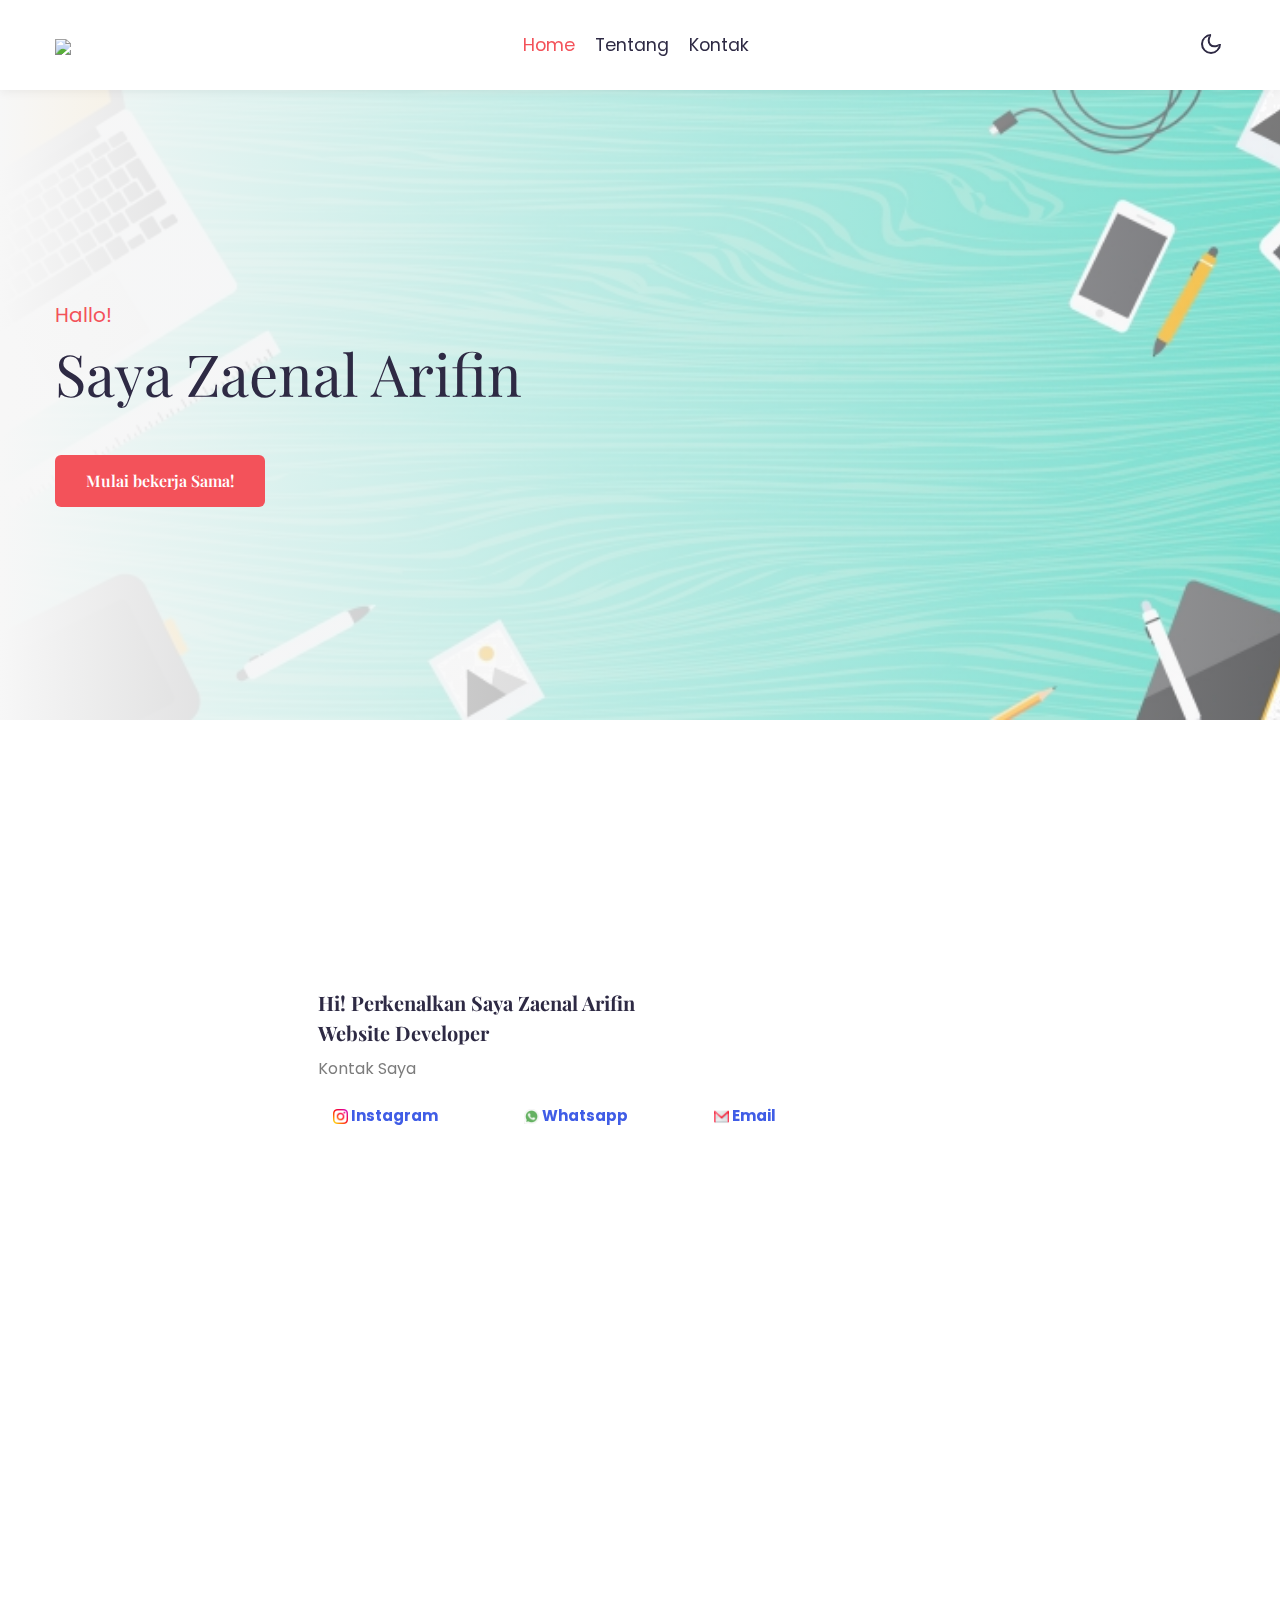
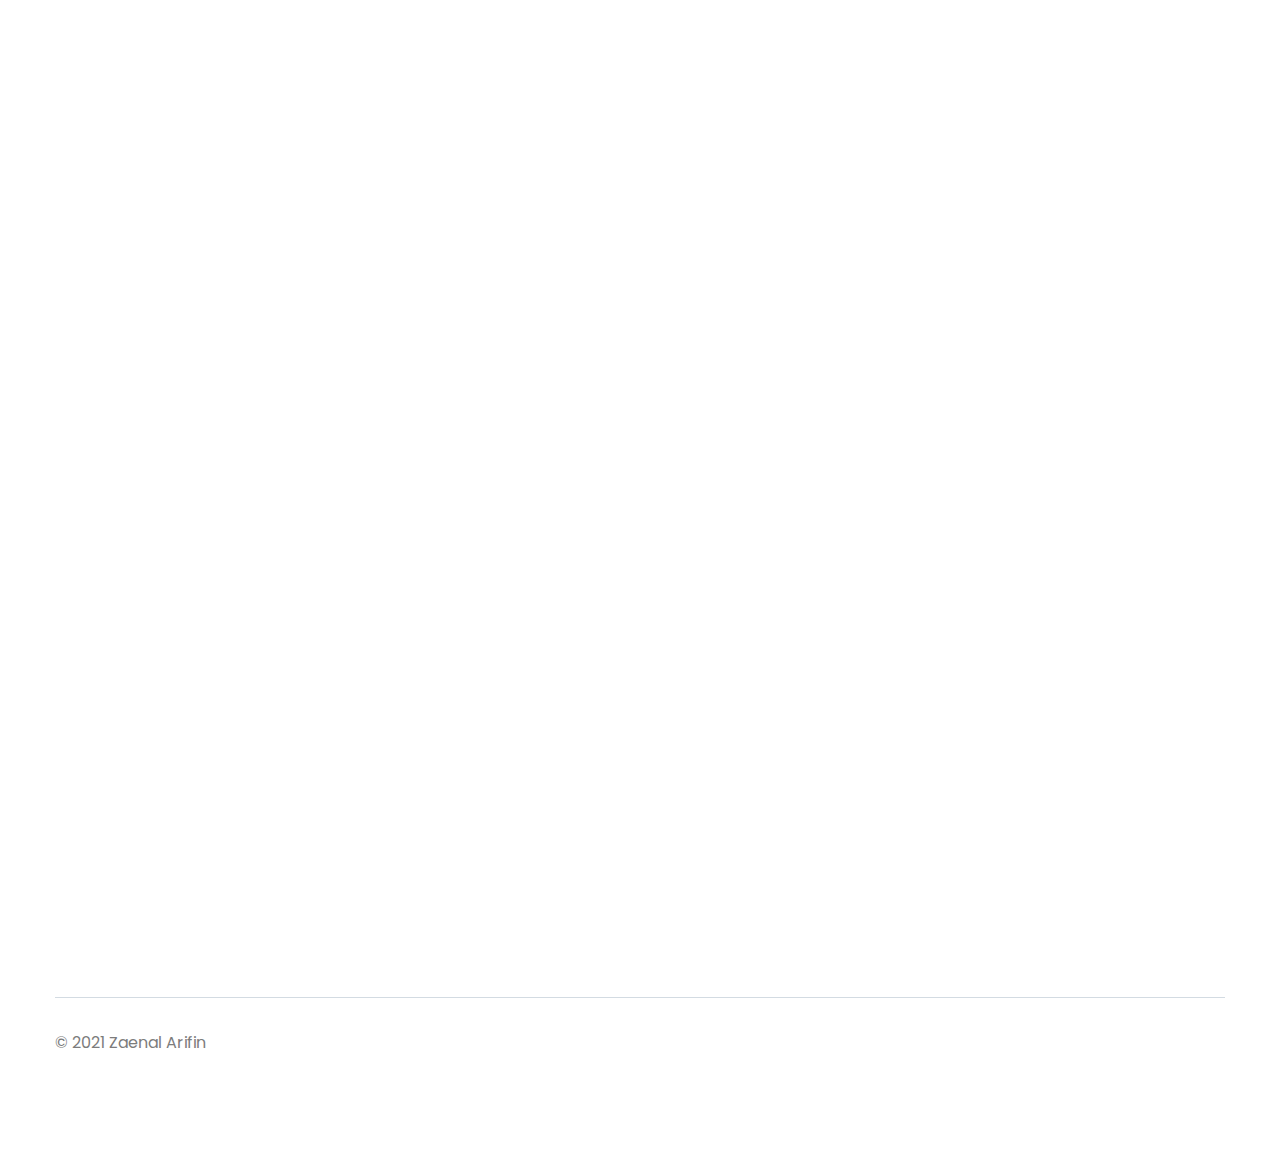
==== commit a3d9714d: "Update index.html" ====
--- a/index.html
+++ b/index.html
@@ -11,7 +11,7 @@
   <meta name="viewport" content="width=device-width, initial-scale=1, shrink-to-fit=no">
   <meta name="keywords"
     content="Reprise Responsive web template, Bootstrap Web Templates" />
-  <title>Zaenal Arifin S.Kom</title>
+  <title>Zaenal Arifin</title>
   <link href="//fonts.googleapis.com/css2?family=Playfair+Display:ital,wght@0,400;0,600;0,700;1,400&display=swap"
     rel="stylesheet">
   <link href="//fonts.googleapis.com/css2?family=Poppins:wght@400;600;700&display=swap" rel="stylesheet">
@@ -25,9 +25,9 @@
     <div class="container">
       <nav class="navbar navbar-expand-lg stroke">
         <a class="navbar-brand mr-xl-5 mr-lg-3" href="index.html">
-          <img src="assets/images/working-suit.png" width="38" data-aos="fade-down"
+          <img src="assets/images/coding1.png" width="60" data-aos="fade-down"
      data-aos-easing="linear"
-     data-aos-duration="2000"> Zaenal Arifin
+     data-aos-duration="2000">
         </a>
         <!-- if logo is image enable this   
       <a class="navbar-brand" href="#index.html">
@@ -54,18 +54,6 @@
               <a class="nav-link" href="contact.html">Kontak</a>
             </li>
             <!--//search-right-->
-            <div class="search-right ml-xl-5 mr-xl-0 mr-lg-3 ">
-              <!--/search-form-->
-              <form action="#" method="GET" class="search-box position-relative">
-                <div class="input-search">
-                  <input type="search" placeholder="Enter Keyword" name="search" required="required" autofocus=""
-                    class="search-popup">
-
-                  <button type="submit" class="btn search-btn"><i class="fa fa-search" aria-hidden="true"></i></button>
-                </div>
-              </form>
-              <!--//search-form-->
-            </div>
             <!--/search-right-->
           </ul>
         </div>
@@ -93,11 +81,10 @@
     <div class="container">
       <div class="align-items-center">
         <div class="bannerw3-content mt-lg-0 mt-4">
-          <span class="title-small">Hai!</span>
+          <span class="title-small">Hallo!</span>
           <h3 class="mb-2 title">
             <span> Saya Zaenal Arifin <br>
                </h3>
-          <p class="mt-4 pr-lg-5">"Saya bersyukur karena semua kerja keras dan pengorbanan tidak sia-sia pada akhirnya".</p>
           <div class="mt-sm-5 mt-4">
             <a class="btn btn-primary btn-style" href="contact.html"> Mulai bekerja Sama! </a>
           </div>
@@ -113,14 +100,13 @@
         <div class="row mx-auto text-center">
           <div class="col-lg-12 mt-lg-0 mt-5 text-left">
             <h5 class="title-subhny mb-2" ></h5>
-            <h3 class="title-w3l" data-aos="fade-up-right"><span>“Semua orang di negara ini harus belajar memprogram komputer, karena komputer mengajarkan Anda cara berpikir.” ~ Steve Job.</span></h3>
-            <p class="mt-4">Saya junior web development berusia 26 tahun, lulusan institut bisnis dan informatika kosgoro 1957 jakarta.</p>
+            <h3 class="title-w3l" data-aos="fade-up-right"><span>"Pengujian mengarah pada kegagalan, dan kegagalan mengarah pada pemahaman".</span></h3>
             <div class="about-pic-grids row no-gutters mt-5" >
               <div class="col-md-3 position-relative person-img">
-                <img src="assets/images/zaenalred.jpg" alt="" class="radius-image img-fluid" data-aos="fade-right">
+                <img src="assets/images/zaenal.jpeg" alt="" class="radius-image img-fluid" data-aos="fade-right">
               </div>
               <div class="col-md-9 about-pic-info pl-lg-5 mt-md-0 mt-2">
-                <h4>Hi! Perkenalkan Saya Zaenal Arifin <br> Saya Adalah Junior Web Development</h4>
+                <h4>Hi! Perkenalkan Saya Zaenal Arifin <br>Website Developer</h4>
                 <p class="title mt-2">
                   Kontak Saya </p>
                 <div class="social-column-3 mt-3">
@@ -129,7 +115,7 @@
                     <span class="social-text">Instagram</span>
                   </a>
 
-                  <a href="https://wa.me/6282280502020?" target="_blank" class="instagram">
+                  <a href="https://wa.me/6282290502020?" target="_blank" class="instagram">
                       <img src="assets/images/whatsapp.png" width="15px">
                     <span class="social-text">Whatsapp</span>
                   </a>
@@ -155,10 +141,19 @@
         <h6 class="title-subhny"></h6>
         <h3 class="title-w3l mb-sm-5 mb-4 pb-lg-2"> <span>
           </span>
-          Pengalaman  Kerja dan Pendidikan</h3>
+         Pendidikan dan Pengalaman Kerja</h3>
       </div>
       <div class="w3l-educatiob-job-info mt-lg-5 mt-3 pt-lg-2">
         <ul class="m-timeline">
+
+           <li>
+            <div class="m-timeline__date">
+              <span>2017- 2021</span> <br> Fakultas Ilmu Komputer (Sistem Informasi)
+            </div>
+            <p>
+             <p><a href="https://www.ibi-k57.ac.id/">Institut Bisnis dan Informatika Kosgoro 1957 Jakarta</p></a>
+          </li>
+
           <li>
             <div class="m-timeline__date">
               <span>2017-2021</span> -Dinas Pertamanan dan Hutan Kota DKI Jakarta
@@ -169,9 +164,17 @@
             </p>
           </li>
 
+           <li>
+          <div class="m-timeline__date">
+              <span>November 2021 - Sekarang</span> <br> Backend Developer (Web eksternal)
+            </div>  
+
+            <p><a href="https://v2.indahlogistik.co.id/">Indah Logistik Cargo</p></a>
+          </li>
+
           <li>
             <div class="m-timeline__date">
-              <span>2021</span> - Freelancer Projek Website Company Profile
+              <span></span>Freelancer Projek Website Company Profile
             </div>
 
             <p><a href="https://pojangmacha.github.io/pojangmacha.github.aio/">Kemitraan Pojangmacha Korean Street Food</p></a>
@@ -180,7 +183,7 @@
 
           <li>
               <div class="m-timeline__date">
-              <span>2021</span> -  Freelancer Projek Website Company Profile
+              <span></span>Freelancer Projek Website Company Profile
             </div>
 
             <p><a href="https://kreditmotorhonda.github.io/kreditmotor.github.io/">Kredit Motor Honda</p></a>
@@ -188,21 +191,30 @@
 
           <li>
             <div class="m-timeline__date">
-              <span>2021</span> -  Freelancer Projek Website Company Profile
+              <span></span>Freelancer Projek Website Company Profile
             </div>
 
             <p><a href="https://tembakaurakyat.github.io/TembakauRakyat/">Tembakau Rakyat +62</p></a>
           </li>
 
-          </li>
-          <li>
-            <div class="m-timeline__date">
-              <span>2021</span> - Institut Bisnis dan Informatika Kosgoro 1957 Jakarta
-            </div>
-            <p>
-              Fakultas Ilmu Komputer (Sistem Informasi)
+           <li>
+            <div class="m-timeline__date">
+              <span></span>Freelancer Projek Website Company Profile
+            </div>
+
+            <p><a href="https://suriliglobalindustries.github.io/surili.globalindustries.github.io/">Surili Global Industri</p></a>
+          </li>
+
+           <li>
+            <div class="m-timeline__date">
+              <span></span>Freelancer Projek Website Company Profile
+            </div>
+
+            <p><a href="https://ellysanproperty.github.io/">Ellysan Property</p></a>
+          </li>
+
             </p>
-          </li>
+          </li> 
         </ul>
       </div>
     </div>
@@ -335,4 +347,4 @@
 
 </body>
 
-</html>+</html>
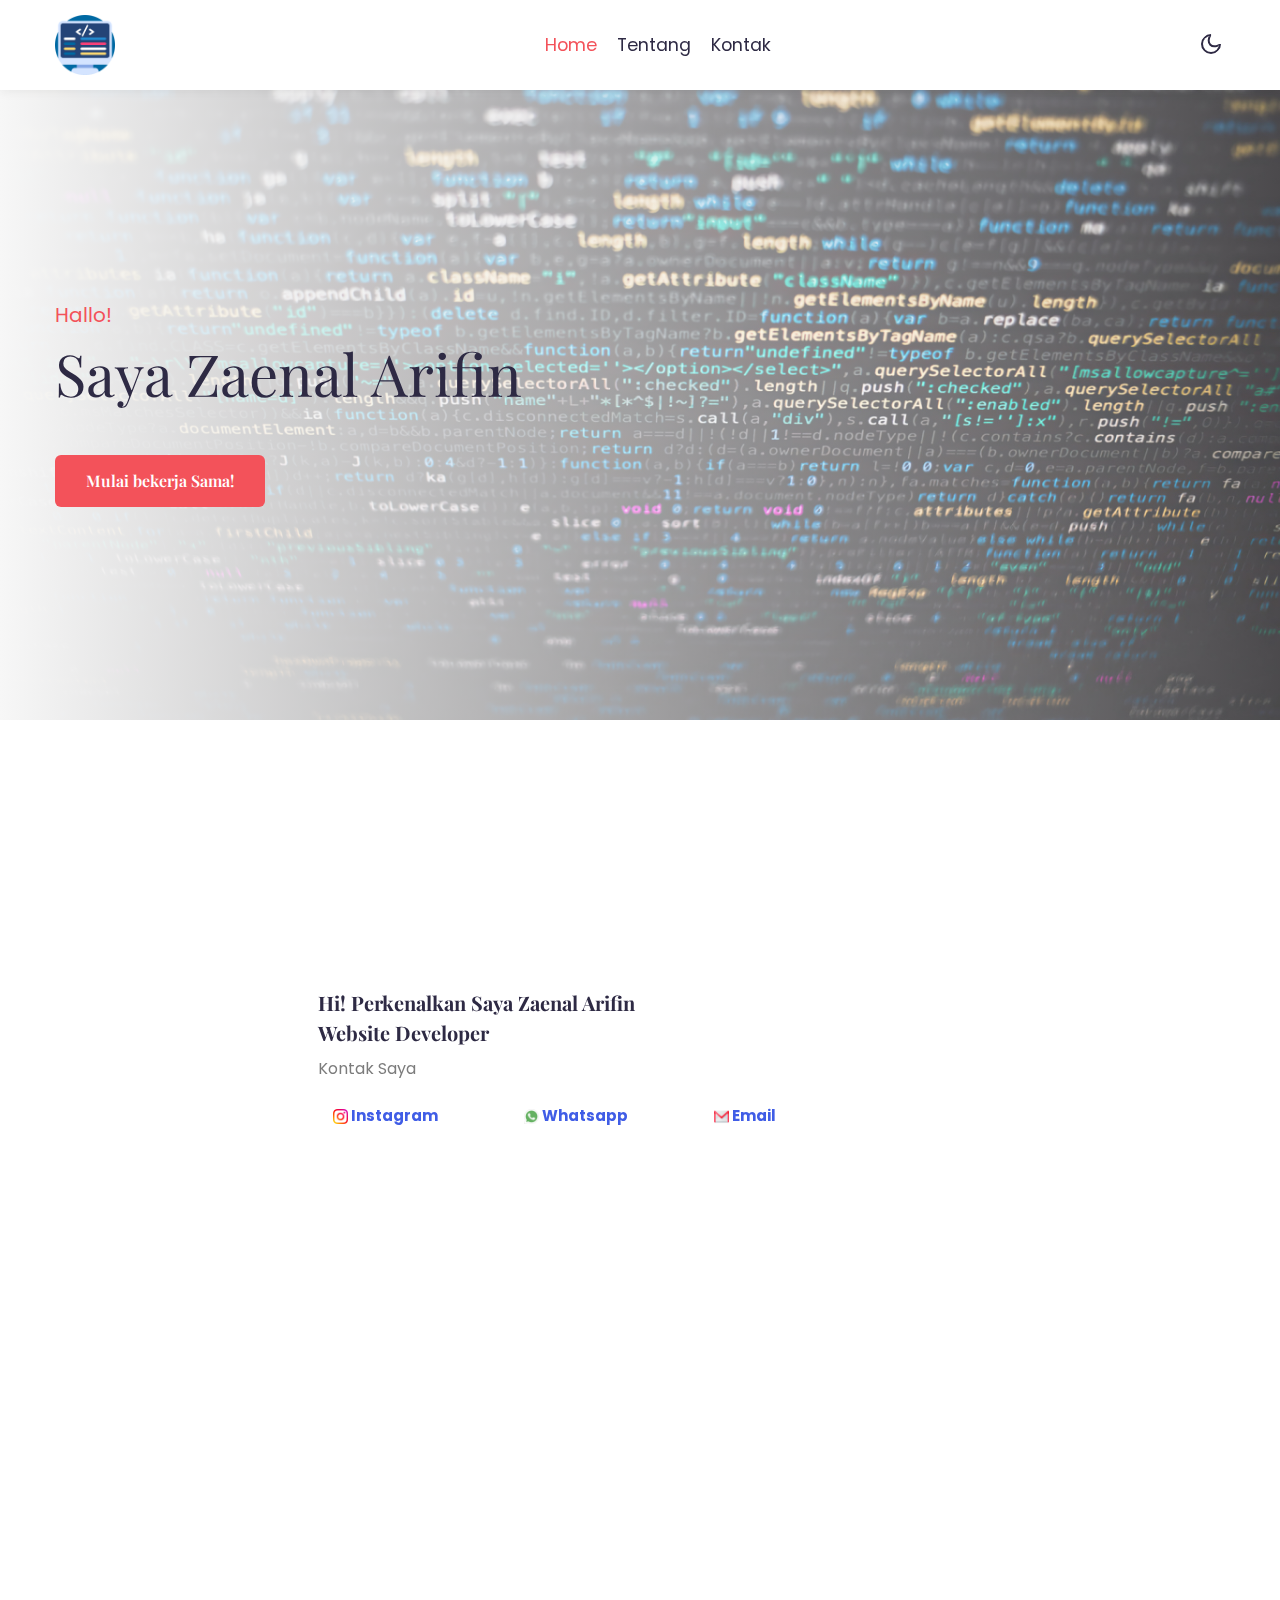
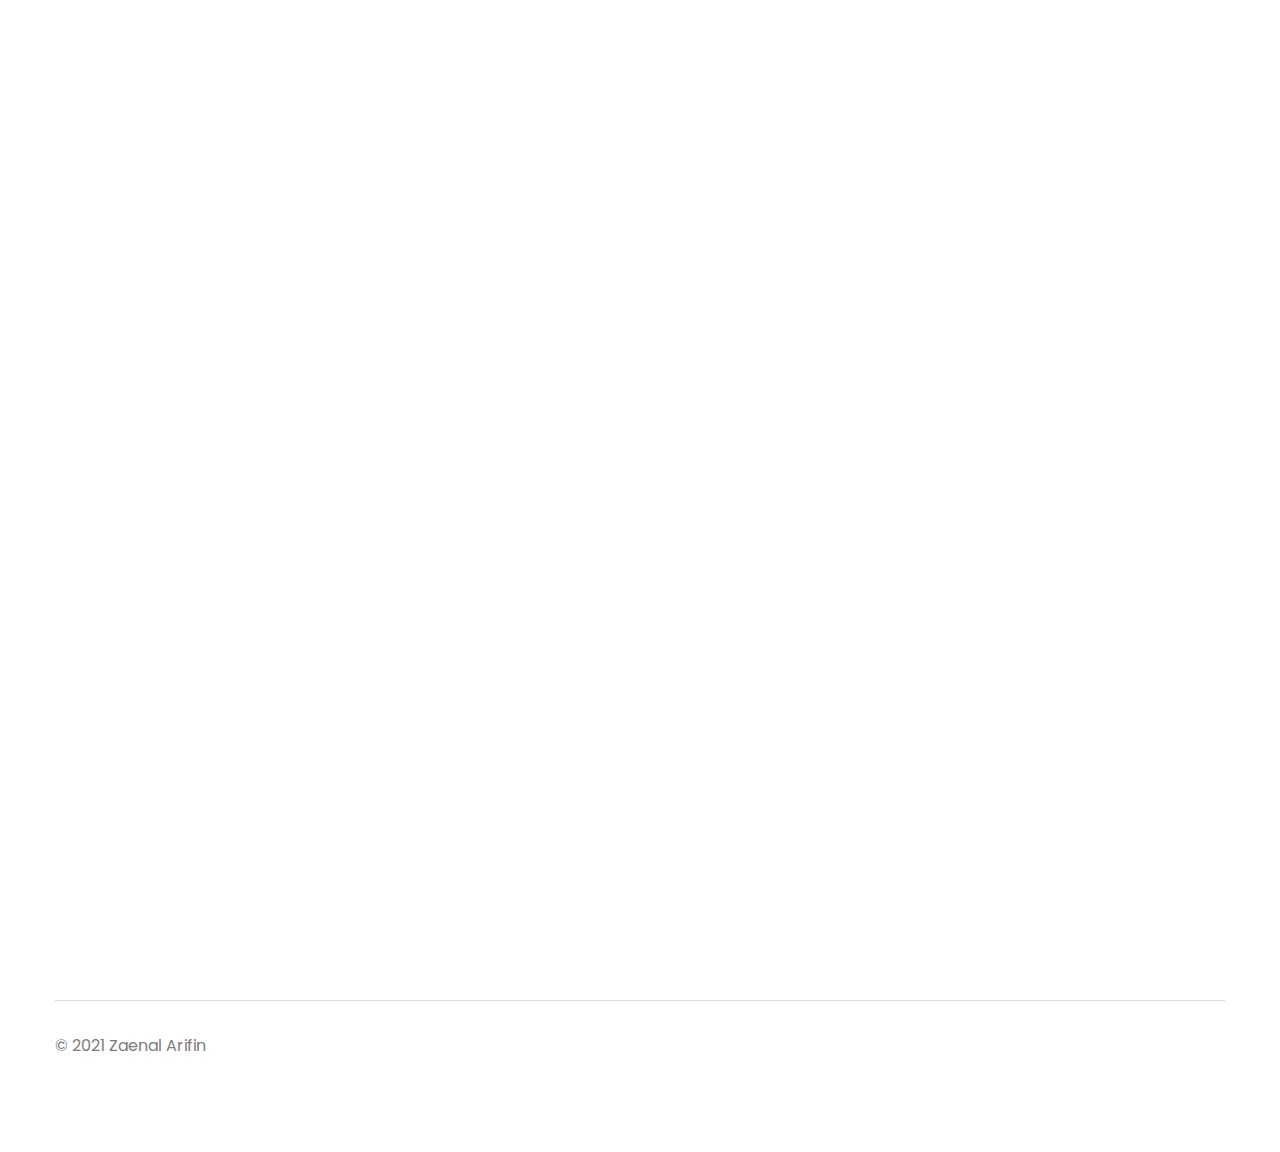
==== commit 5f687c31: "Update index.html" ====
--- a/index.html
+++ b/index.html
@@ -166,7 +166,7 @@
 
            <li>
           <div class="m-timeline__date">
-              <span>November 2021 - Sekarang</span> <br> Backend Developer (Web eksternal)
+              <span>November 2021 - Sekarang</span> <br> Backend Developer (Web Internal)
             </div>  
 
             <p><a href="https://v2.indahlogistik.co.id/">Indah Logistik Cargo</p></a>
--- a/assets/css/style-starter.css
+++ b/assets/css/style-starter.css
@@ -14941,7 +14941,7 @@
   align-items: center;
   background-size: cover;
   -ms-background-size: cover;
-  background-image: var(--banner), url(../images/web.jpg);
+  background-image: var(--banner), url(../images/dev.jpg);
   background-repeat: no-repeat, no-repeat, no-repeat;
   background-position: center;
   background-attachment: fixed;
@@ -17292,4 +17292,4 @@
   }
 }
 
-/*# sourceMappingURL=style-freedom.css.map */+/*# sourceMappingURL=style-freedom.css.map */
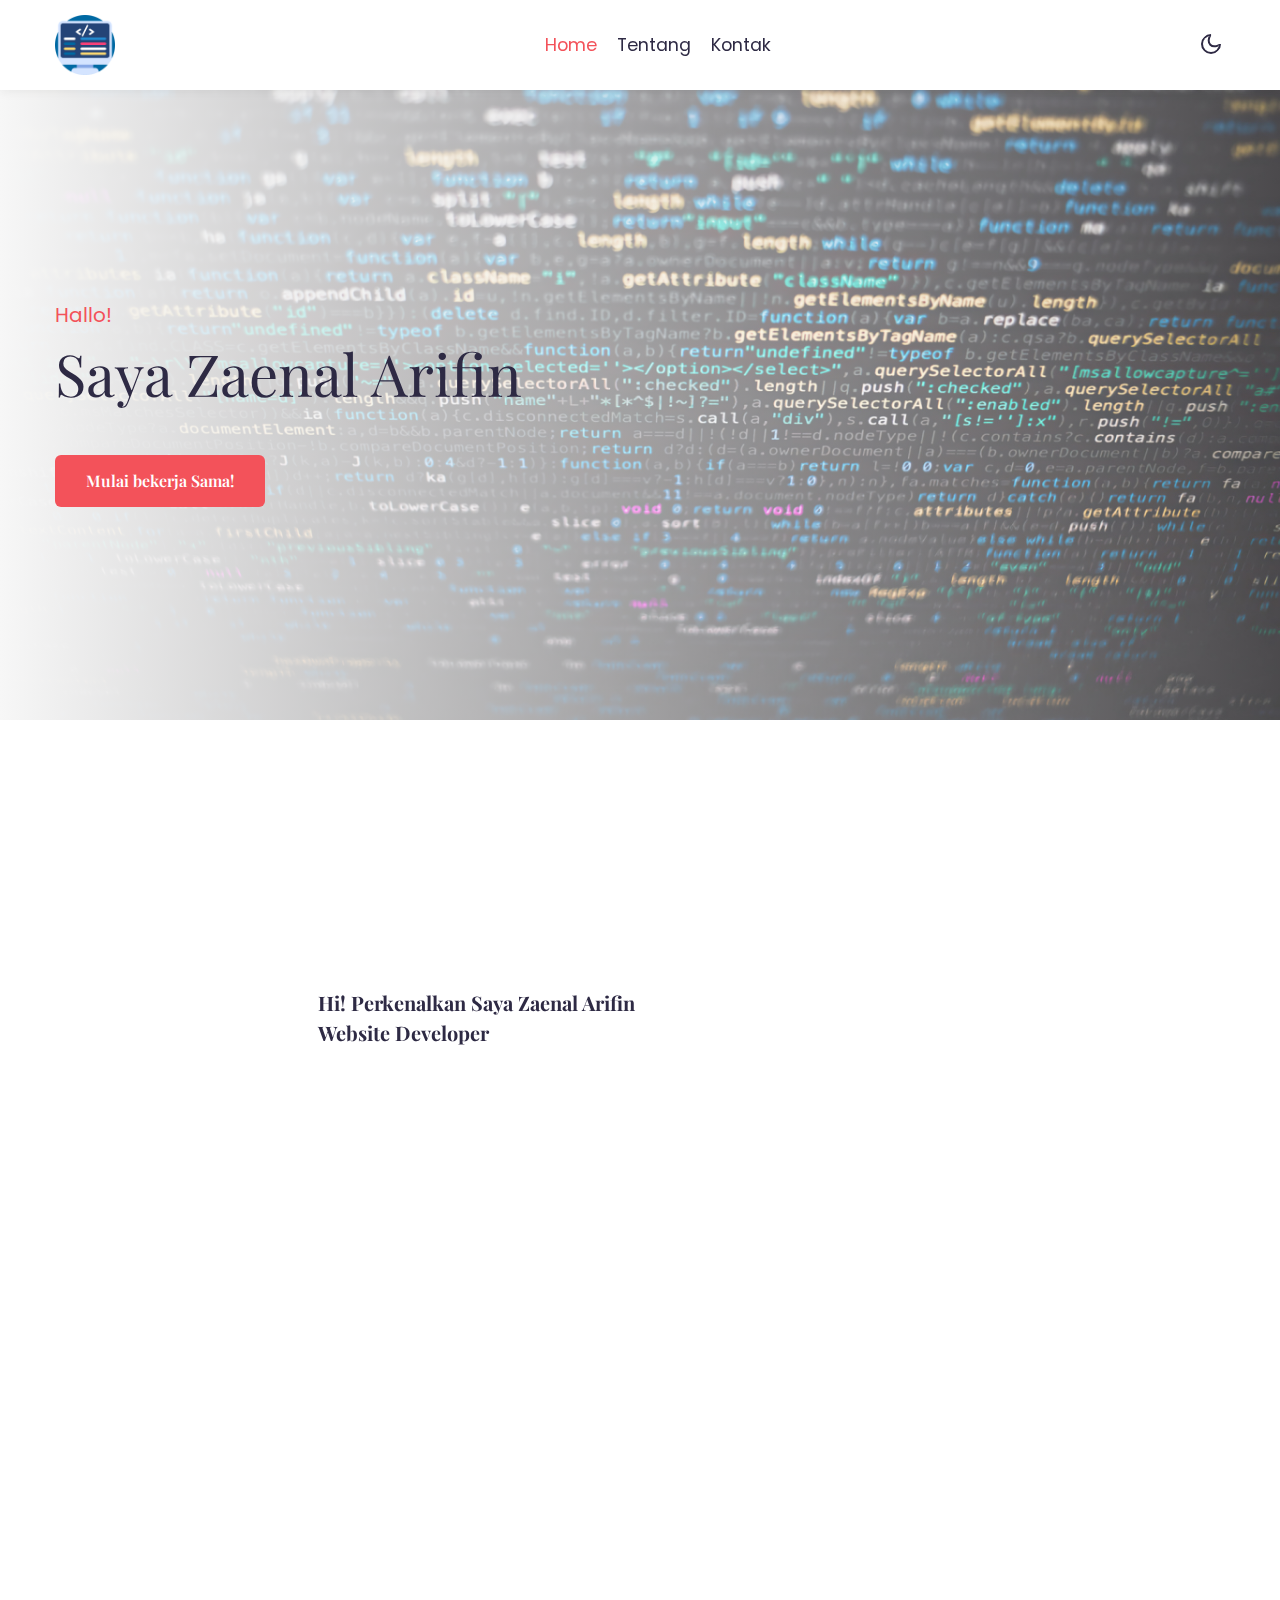
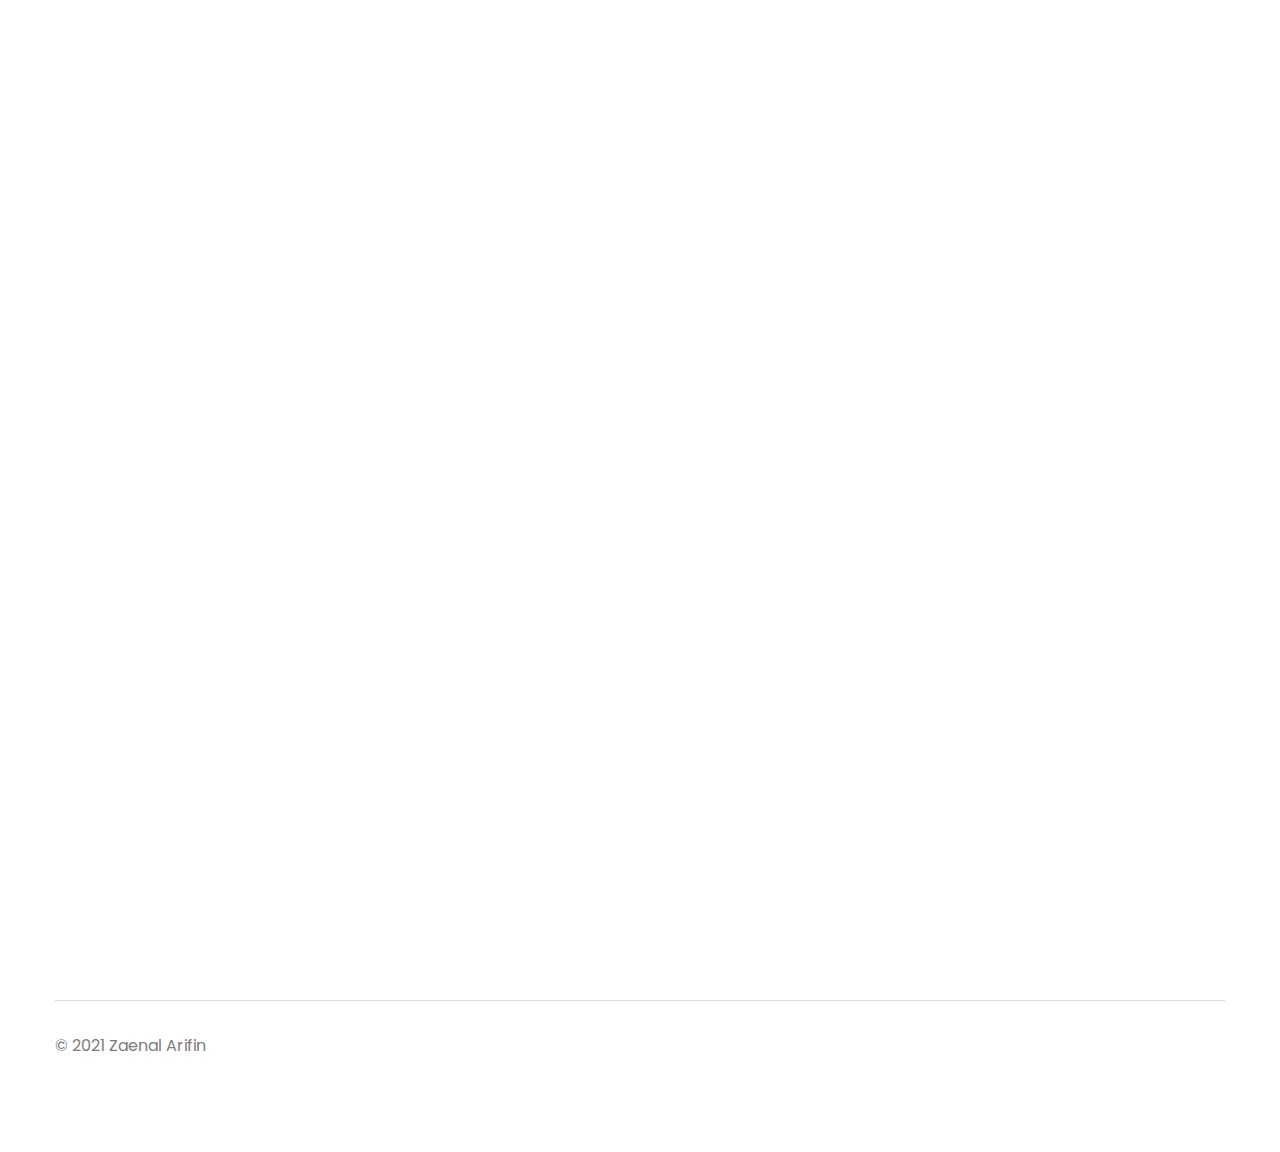
==== commit f39ed35d: "Update index.html" ====
--- a/index.html
+++ b/index.html
@@ -108,23 +108,7 @@
               <div class="col-md-9 about-pic-info pl-lg-5 mt-md-0 mt-2">
                 <h4>Hi! Perkenalkan Saya Zaenal Arifin <br>Website Developer</h4>
                 <p class="title mt-2">
-                  Kontak Saya </p>
-                <div class="social-column-3 mt-3">
-                  <a href="https://www.instagram.com/zynarifin/" target="_blank" class="instagram">
-                      <img src="assets/images/instagram.png" width="15px">
-                    <span class="social-text">Instagram</span>
-                  </a>
-
-                  <a href="https://wa.me/6282290502020?" target="_blank" class="instagram">
-                      <img src="assets/images/whatsapp.png" width="15px">
-                    <span class="social-text">Whatsapp</span>
-                  </a>
-                
-                  <a href="gmailto:zaenalskom21@gmail.com"  target="_blank" class="instagram">
-                   <img src="assets/images/gmail.png" width="15px">
-                    <span class="social-text">Email</span>
-                  </a>
-                </div>
+                </p>
               </div>
             </div>
 
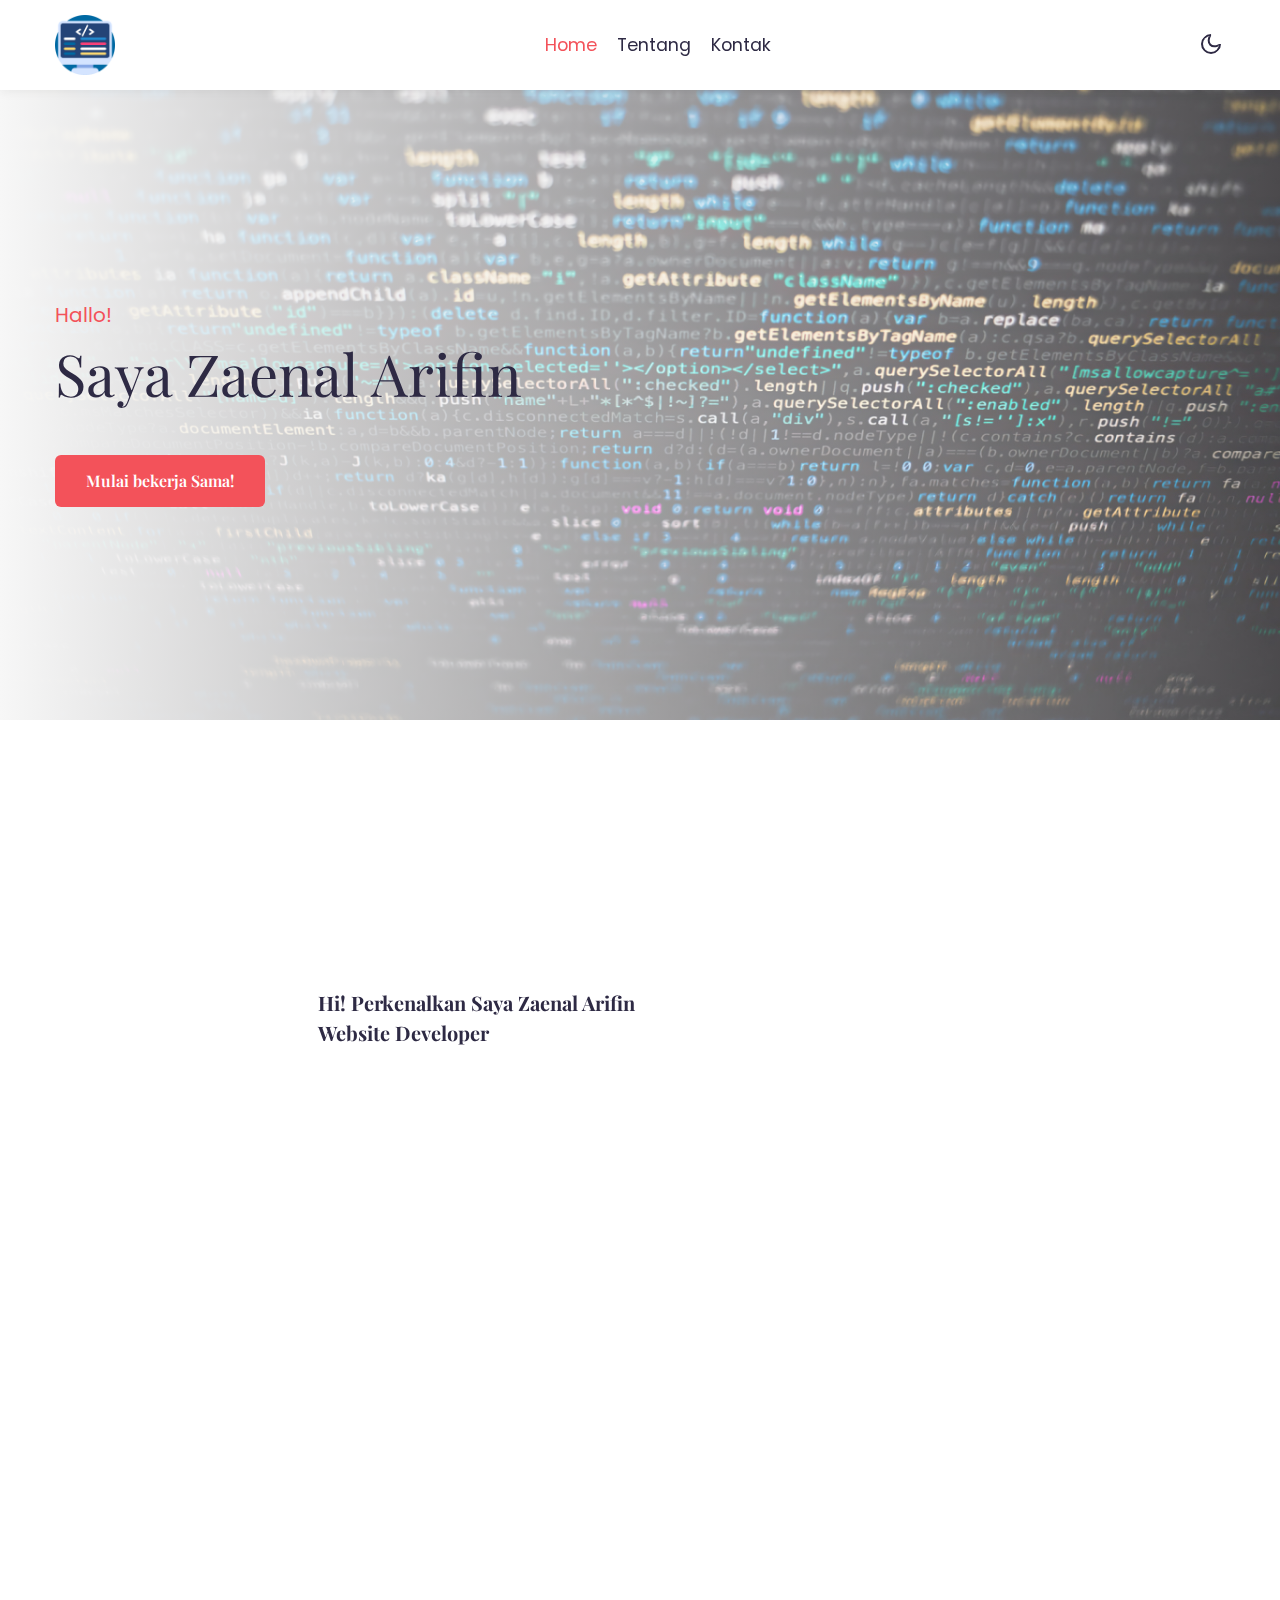
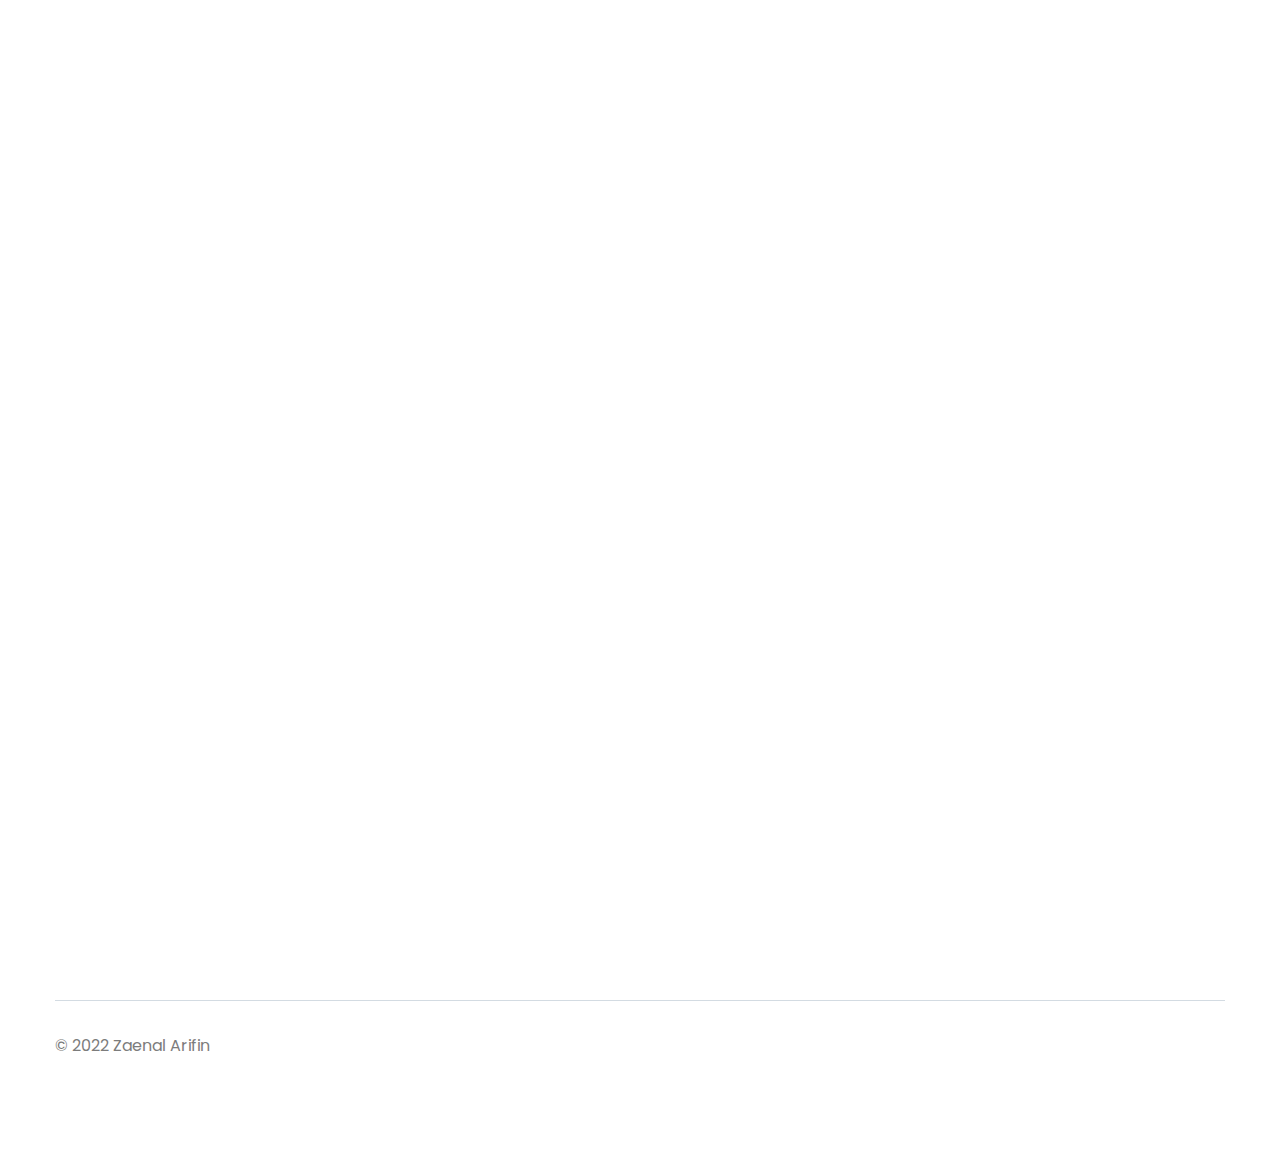
==== commit ebf0897b: "Update index.html" ====
--- a/index.html
+++ b/index.html
@@ -82,7 +82,7 @@
       <div class="align-items-center">
         <div class="bannerw3-content mt-lg-0 mt-4">
           <span class="title-small">Hallo!</span>
-          <h3 class="mb-2 title">
+          <h3 class="mb-2 title" data-aos="fade-left" data-aos-anchor="#example-anchor" data-aos-offset="500" data-aos-duration="1500">
             <span> Saya Zaenal Arifin <br>
                </h3>
           <div class="mt-sm-5 mt-4">
@@ -111,7 +111,6 @@
                 </p>
               </div>
             </div>
-
           </div>
         </div>
       </div>
@@ -215,7 +214,7 @@
             <div class="text-grid grid-column">
               <div class="footers14-bottom d-flex">
           <div class="copyright">
-            <p>© 2021 Zaenal Arifin </p>
+            <p>© 2022 Zaenal Arifin </p>
           </div>
   
     <!-- move top -->
